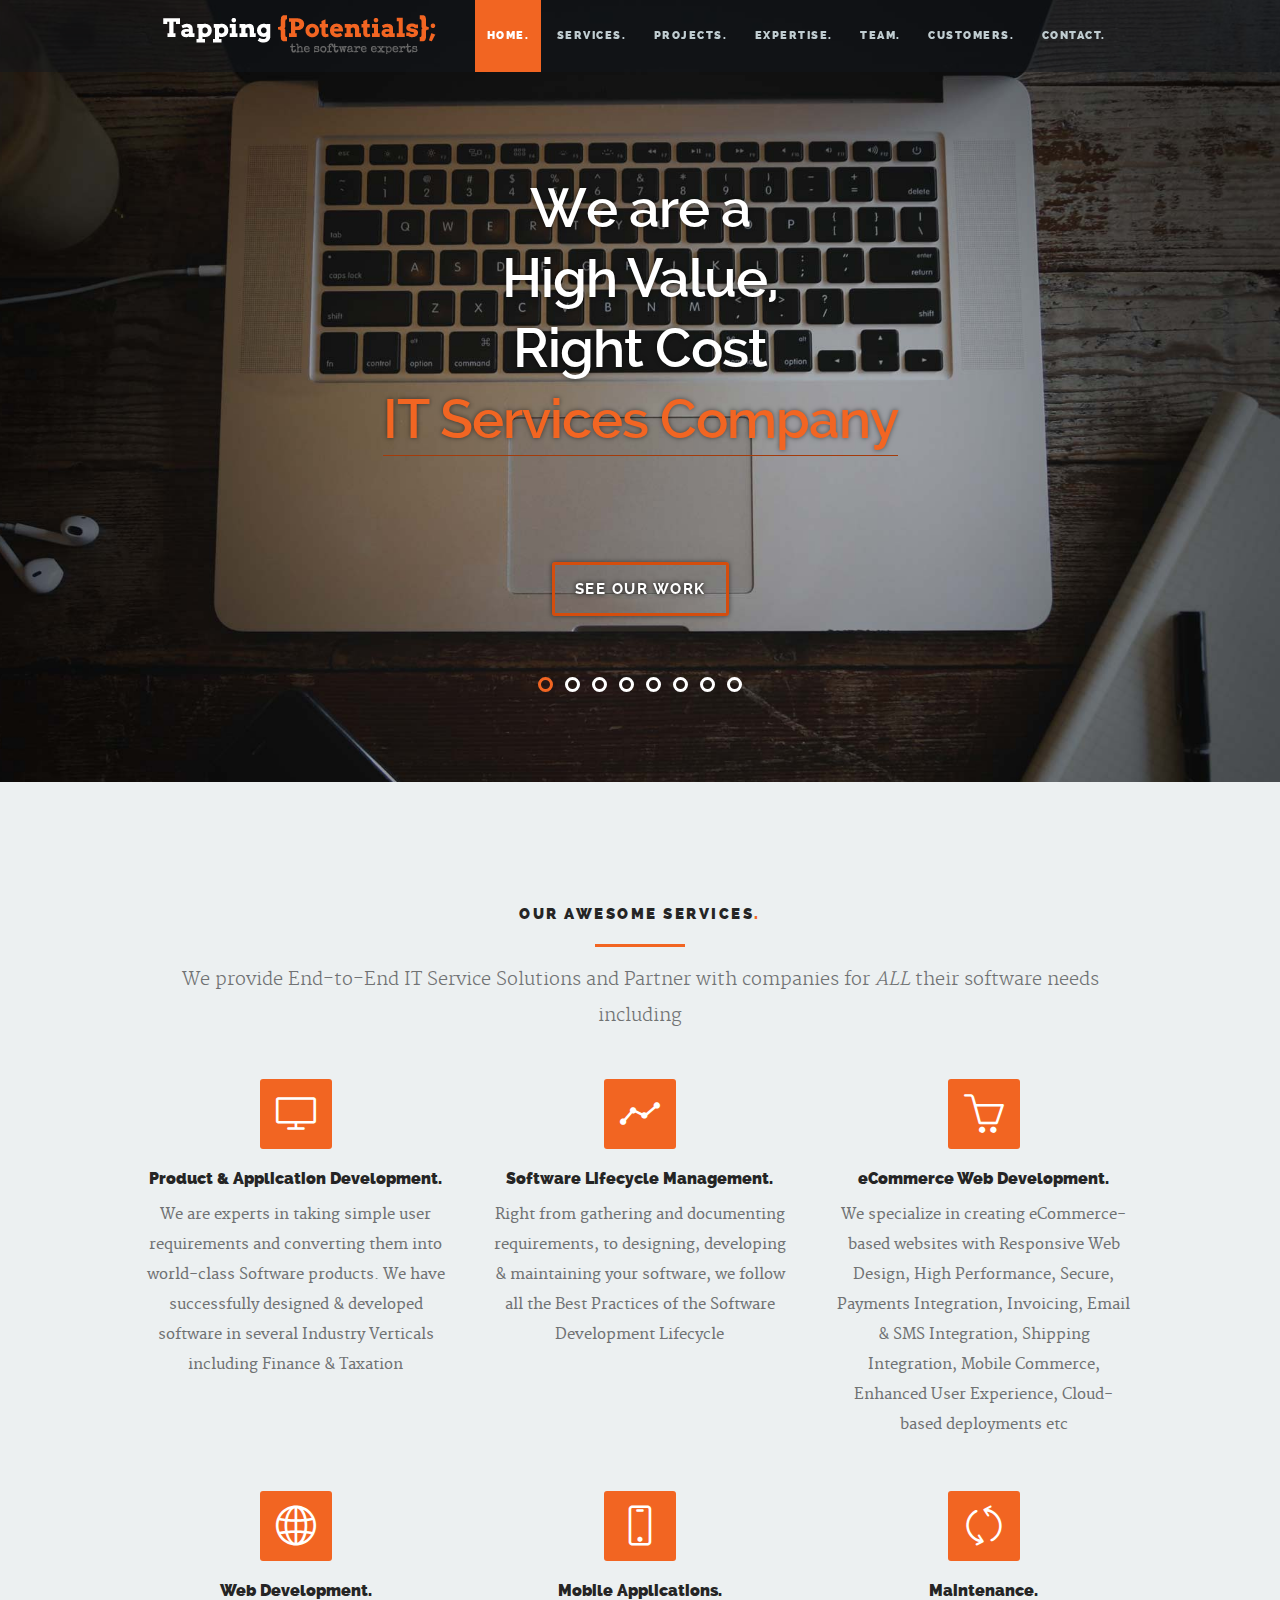
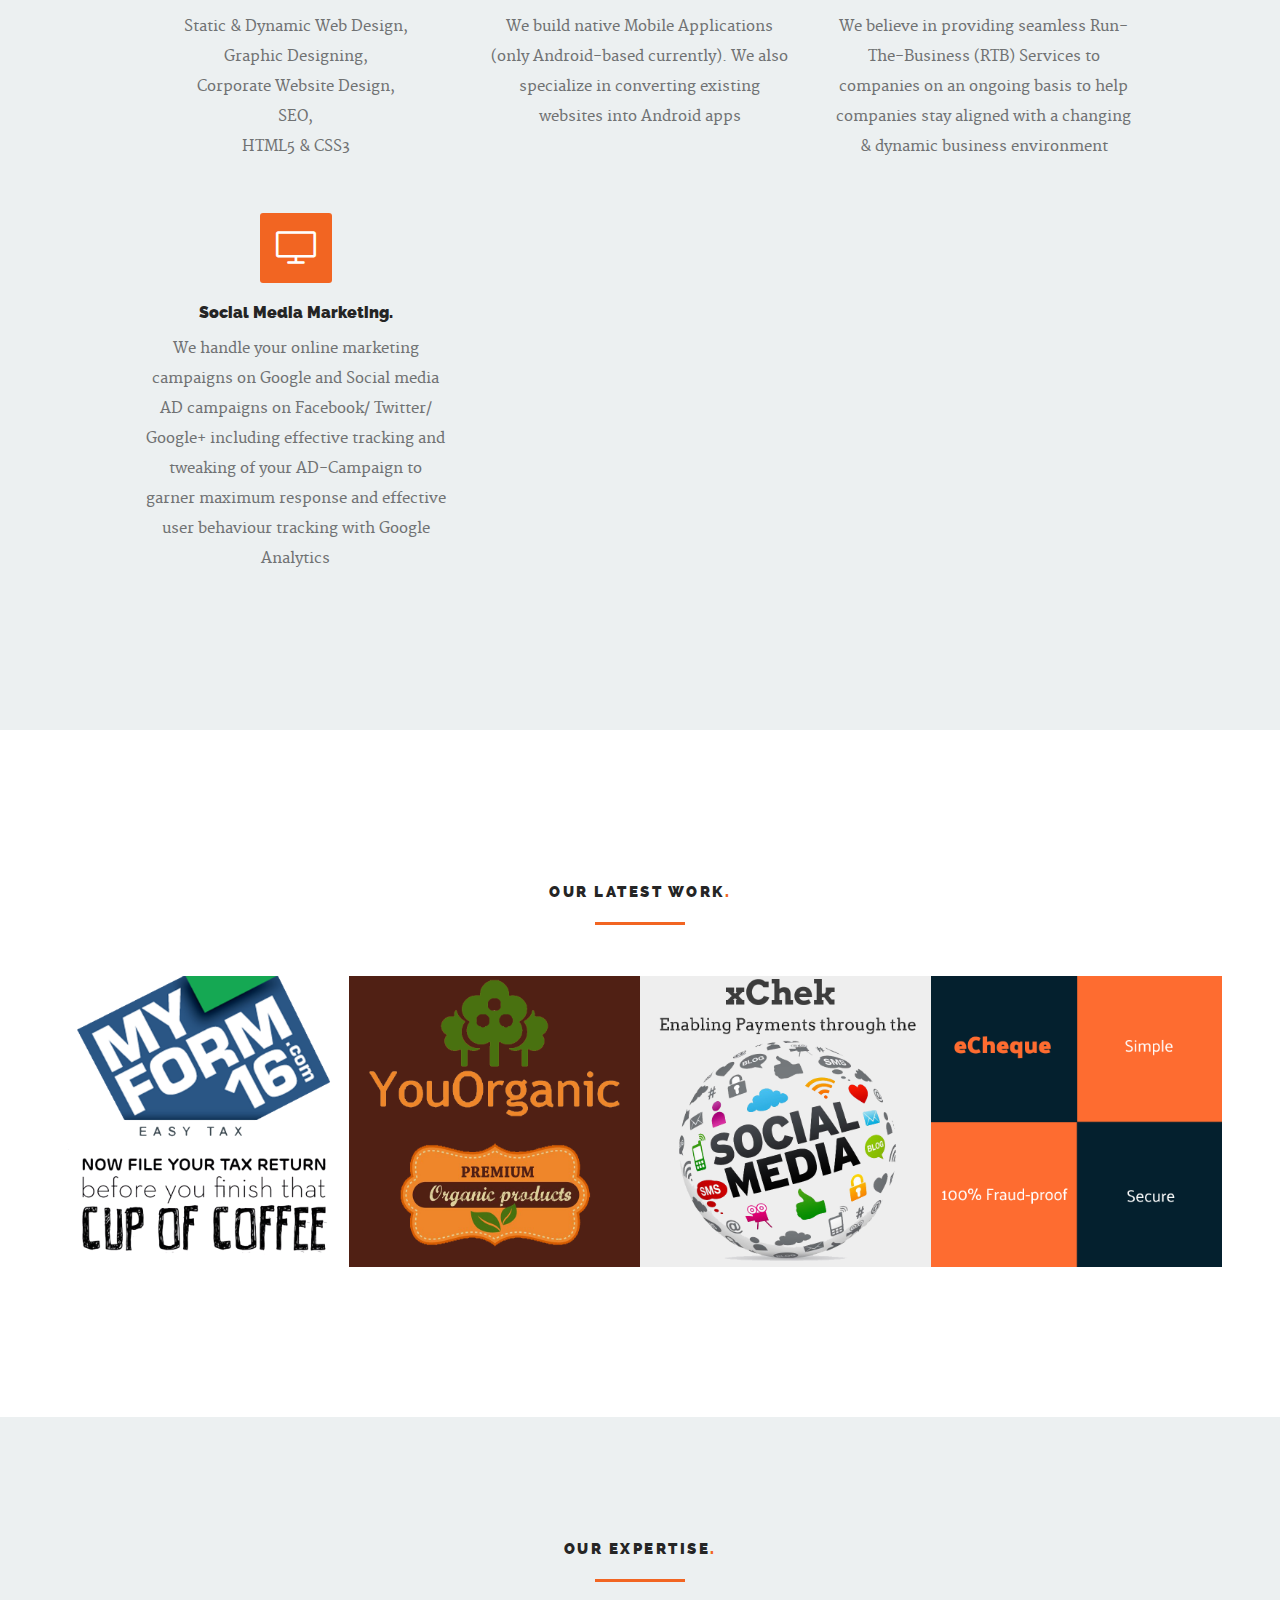
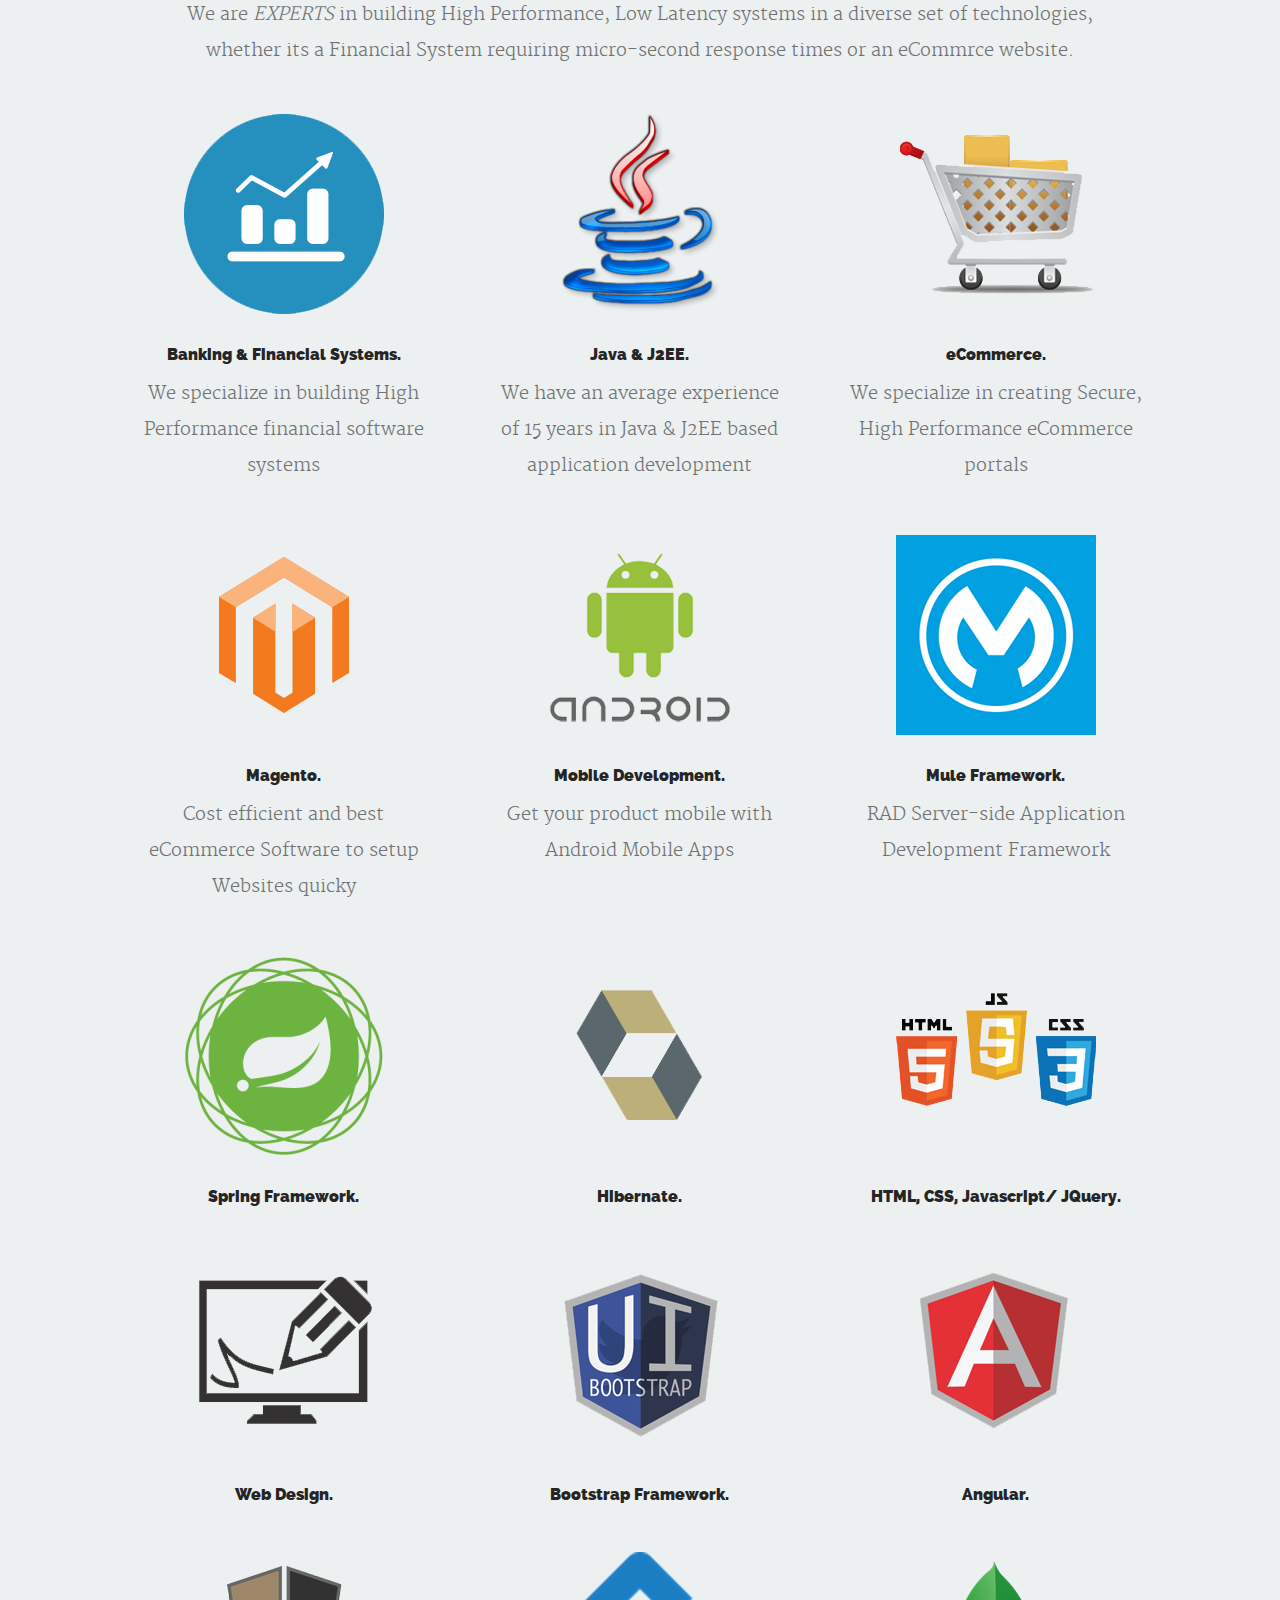
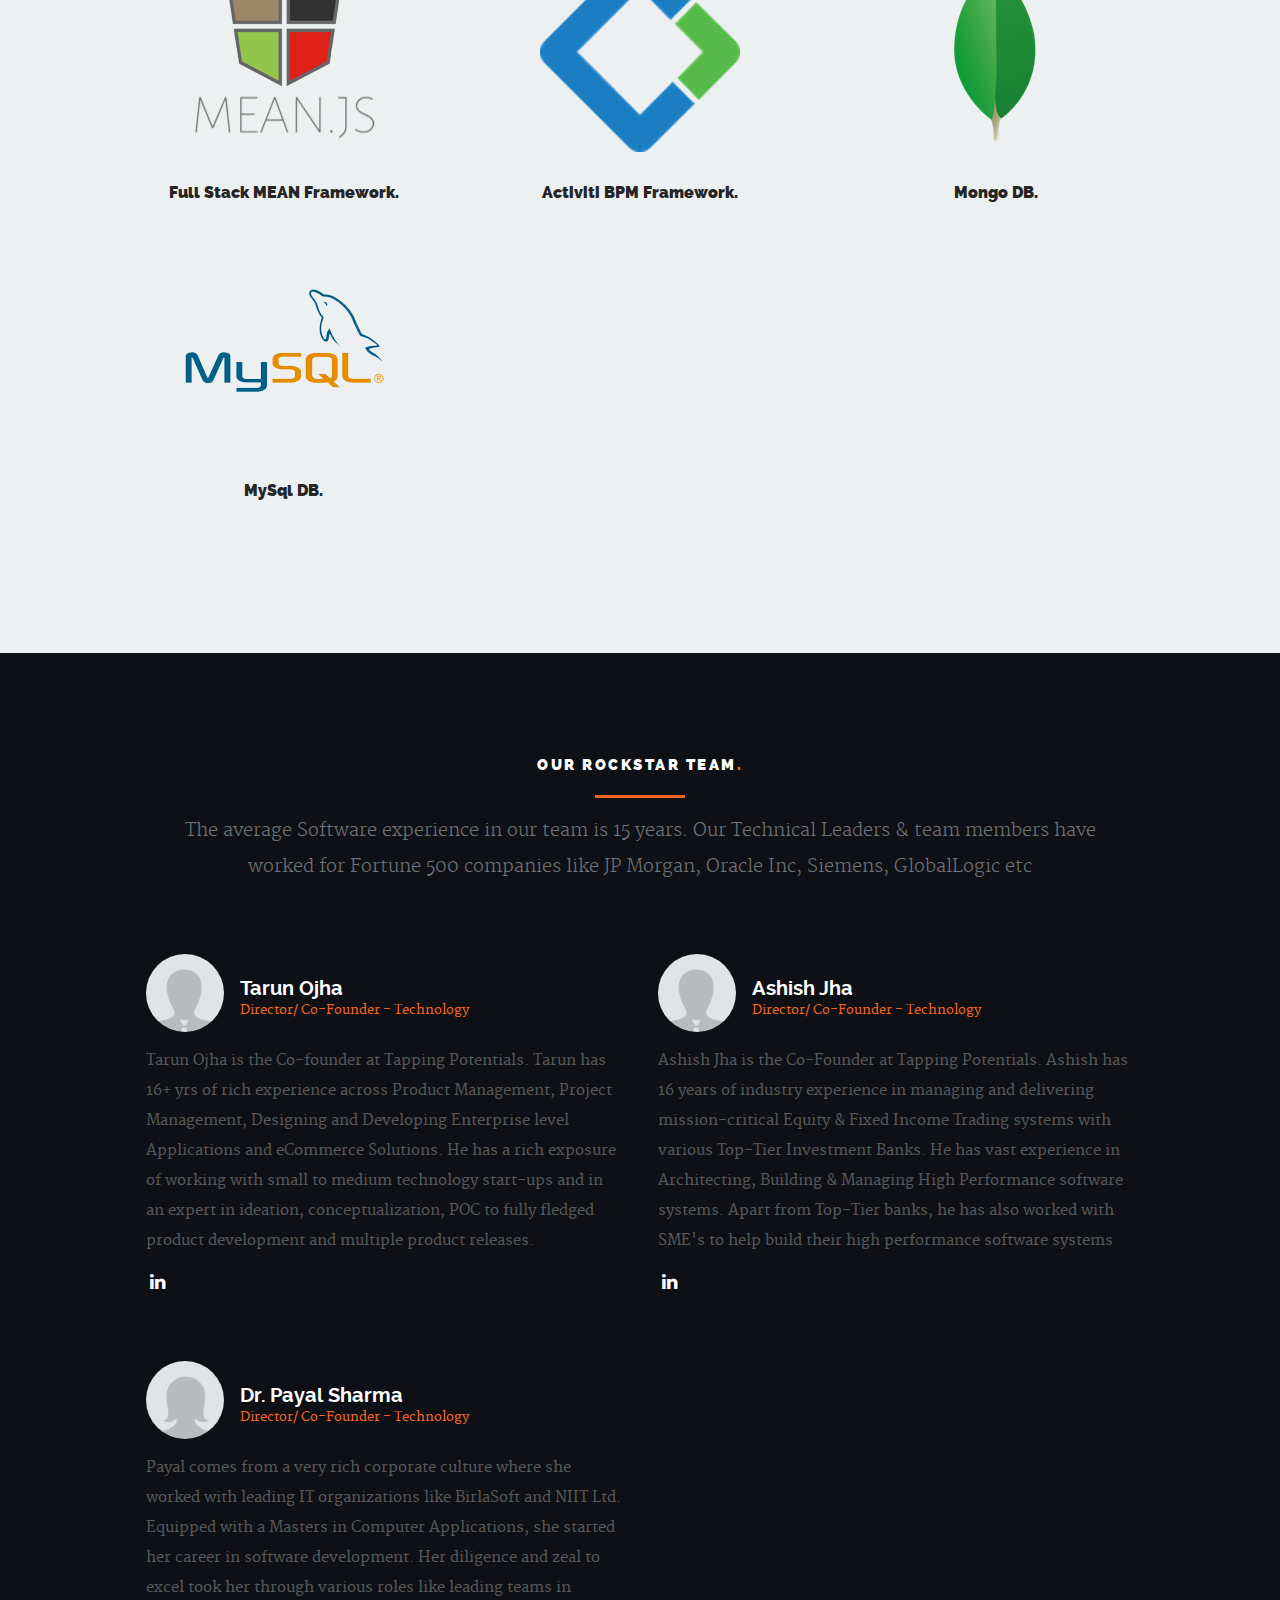
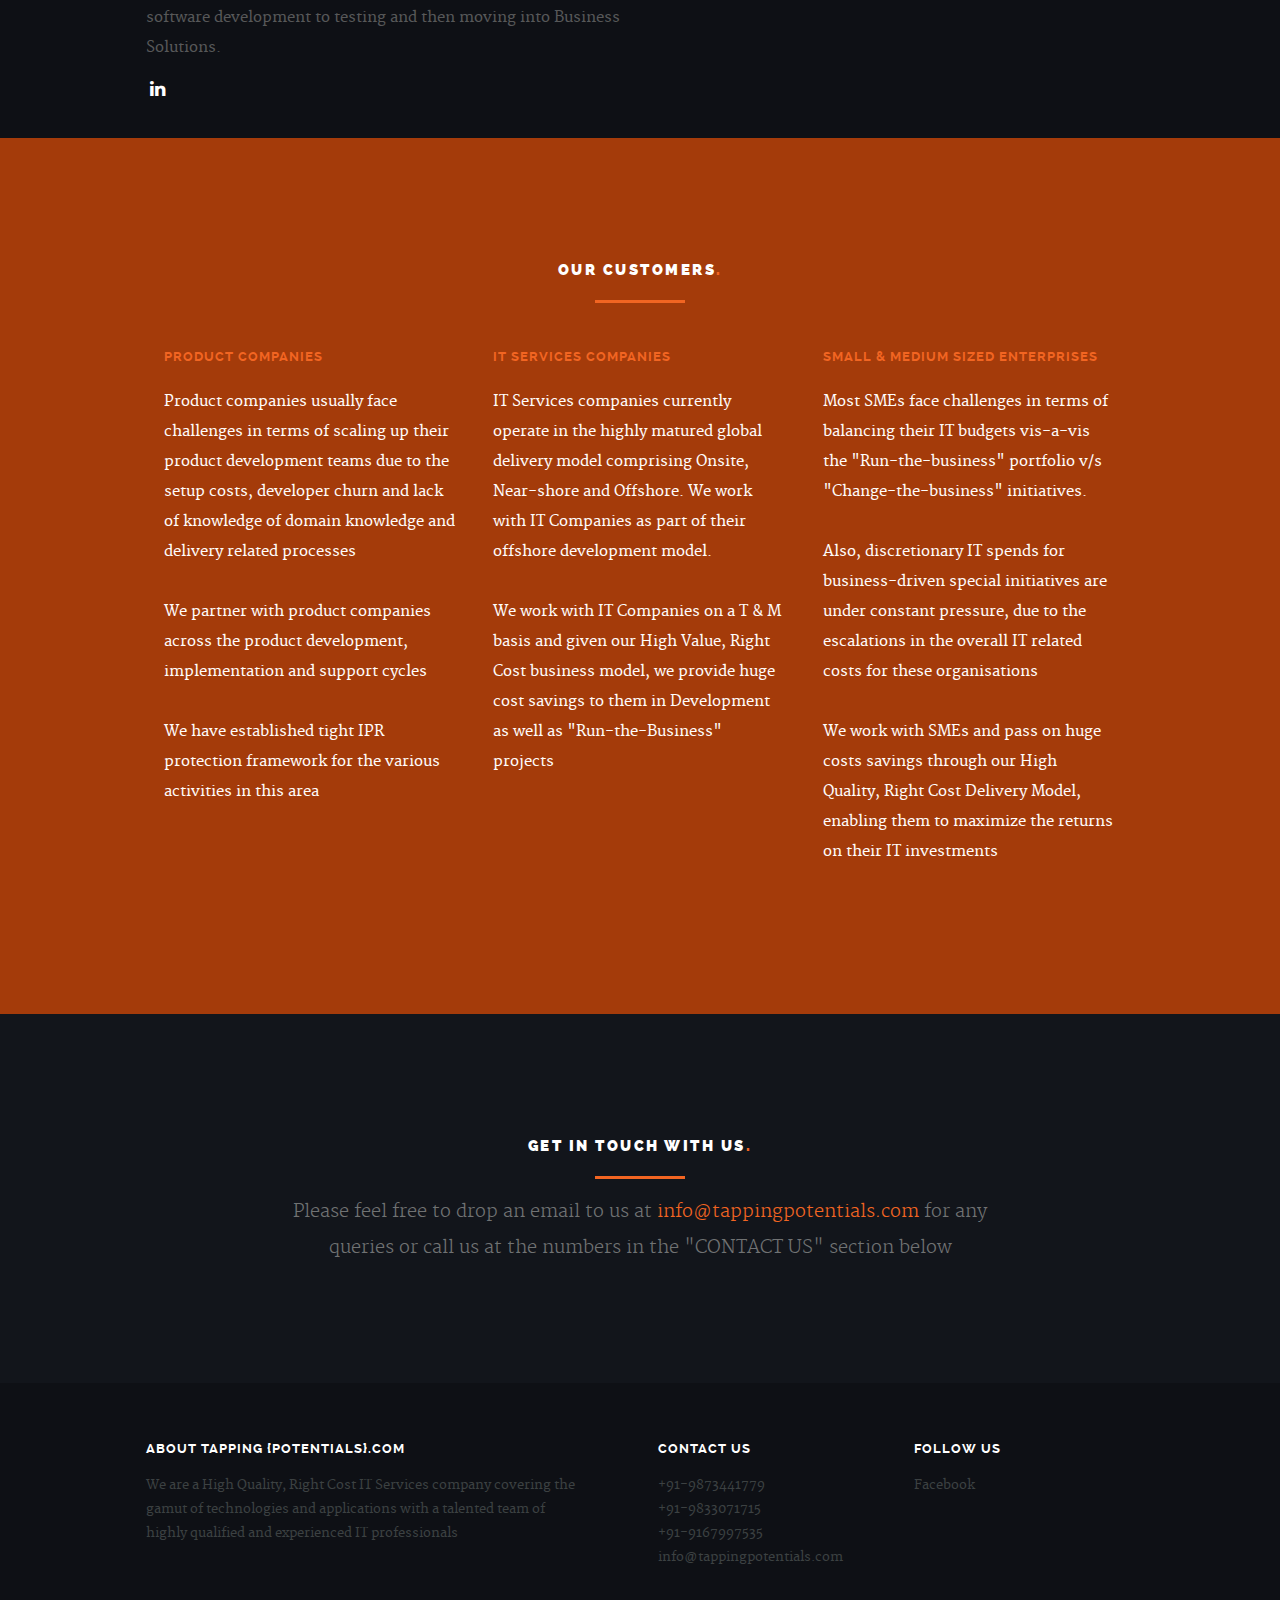
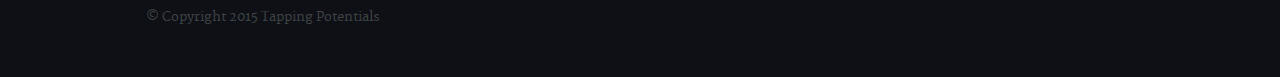
==== index.html @ d3e8abca "First checkin of website" ====
<!DOCTYPE html>
<!--[if lt IE 8 ]><html class="no-js ie ie7" lang="en"> <![endif]-->
<!--[if IE 8 ]><html class="no-js ie ie8" lang="en"> <![endif]-->
<!--[if IE 9 ]><html class="no-js ie ie9" lang="en"> <![endif]-->
<!--[if (gte IE 9)|!(IE)]><!--><html class="no-js" lang="en"> <!--<![endif]-->
<head>

   <!--- Basic Page Needs
   ================================================== -->
   <meta charset="utf-8">
	<title>Tapping {Potentials};</title>
	<meta name="description" content="">  
	<meta name="author" content="">

   <!-- Mobile Specific Metas
   ================================================== -->
	<meta name="viewport" content="width=device-width, initial-scale=1, maximum-scale=1">

	<!-- CSS
    ================================================== -->
   <link rel="stylesheet" href="css/base.css">
	<link rel="stylesheet" href="css/main.css">
   <link rel="stylesheet" href="css/media-queries.css">         

   <!-- Script
   =================================================== -->
	<script src="js/modernizr.js"></script>

   <!-- Favicons
	=================================================== -->
	<link rel="shortcut icon" href="favicon.png" >

</head>

<body class="homepage">

   <div id="preloader"> 
	   <div id="status">
         <img src="images/loader.gif" height="60" width="60" alt="">
         <div class="loader">Loading...</div>
      </div>
   </div>
   

   <!-- Header
   =================================================== -->
   <header id="main-header">

   	<div class="row header-inner">

	      <div class="logo">
	         <a class="smoothscroll" href="#hero">TAPPING POTENTIALS.COM</a>
	      </div>

	      <nav id="nav-wrap">         
	         
	         <a class="mobile-btn" href="#nav-wrap" title="Show navigation">
	         	<span class='menu-text'>Show Menu</span>
	         	<span class="menu-icon"></span>
	         </a>
         	<a class="mobile-btn" href="#" title="Hide navigation">
         		<span class='menu-text'>Hide Menu</span>
         		<span class="menu-icon"></span>
         	</a>         

	         <ul id="nav" class="nav">
	            <li class="current"><a class="smoothscroll" href="#hero">Home.</a></li>
	            <li><a class="smoothscroll" href="#services">Services.</a></li>
				<li><a class="smoothscroll" href="#portfolio">Projects.</a></li>
				<li><a class="smoothscroll" href="#software">Expertise.</a></li>
				<li><a class="smoothscroll" href="#team">Team.</a></li>
	            <li><a class="smoothscroll" href="#journal">Customers.</a></li>	            
	            <li><a class="smoothscroll" href="#contact">Contact.</a></li>
	         </ul> 

	      </nav> <!-- /nav-wrap -->	      

	   </div> <!-- /header-inner -->

   </header> 


   <!-- Hero
   =================================================== -->
   <section id="hero">	
   	  
		<div class="row hero-content">

			<div class="twelve columns flex-container">

			   <div id="hero-slider" class="flexslider">

				   <ul class="slides">

					   <!-- Slide -->
					   <li>						
							<div class="flex-caption">
								<h1 >We are a <br/>High Value, <br/>Right Cost <br/><span>IT Services Company</span><br/><br/></h1>
								<p><a class="button stroke smoothscroll" href="#portfolio">See Our Work</a></p>
							</div>					
					   </li>

					   <!-- Slide -->
					   <li>						
							<div class="flex-caption">
								<h1 >We partner with Businesses to provide <span>End To End Software Services</span><br/><br/></h1>
								<p><a class="button stroke smoothscroll" href="#portfolio">See Our Work</a></p>
							</div>					
					   </li>

					   <!-- Slide -->
					   <li>						
							<div class="flex-caption">
								<h1 >eCommerce, Mobile Apps or any other Customized Software solutions. <span>We do it all!</span><br/><br/></h1>	
								<p><a class="button stroke smoothscroll" href="#portfolio">See Our Work</a></p>									   
							</div>					
					   </li>

					   <!-- Slide -->
					   <li>						
							<div class="flex-caption">
								<h1 >We <span>Design, Develop, Manage and Maintain</span> your software in an increasingly digital world.</h1>
								<p><a class="button stroke smoothscroll" href="#portfolio">See Our Work</a></p>									   
							</div>					
					   </li>

					   <!-- Slide -->
					   <li>						
							<div class="flex-caption">
								<h1 >We also provide <span>Software Consultancy</span> to Businesses/ Companies looking to build Technical competency </h1>	
								<p><a class="button stroke smoothscroll" href="#portfolio">See Our Work</a></p>									   
							</div>
					   </li>

					   <!-- Slide -->
					   <li>
						   <div class="flex-caption">
								<h1>We are not just a software company, we're software experts<br/><br/><br/></h1>
								<p><a class="button stroke smoothscroll" href="#about">More About Us</a></p>																   
							</div>						
					   </li>

					   <!-- Slide -->
					   <li>
						   <div class="flex-caption">
								<h1 >Have a look at the <a class="smoothscroll" href="#journal" title="">companies</a> we have partnered with in the past<br/><br/><br/></h1>
								<p><a class="button stroke smoothscroll" href="#contact">Get In Touch</a></p>										   
							</div>
					   </li>					              

					   <!-- Slide -->
					   <li>
						   <div class="flex-caption">
								<h1 >Take a look at some of <a class="smoothscroll" href="#portfolio" title="">our work</a> or <a class="smoothscroll" href="#contact" title="">contact us</a> to discuss how we can help you.<br/><br/></h1>
								<p><a class="button stroke smoothscroll" href="#contact">Get In Touch</a></p>										   
							</div>
					   </li>					              

				   </ul>

			   </div> <!-- .flexslider -->				   

	      </div> <!-- .flex-container -->      

		</div> <!-- .hero-content -->	   

   </section> <!-- #hero -->


   <!-- Services Section
   ================================================== -->
   <section id="services">

   	<div class="row section-head">

   		<div class="twelve columns">

	         <h1>Our Awesome Services<span>.</span></h1>

	         <hr />

	         <p>We provide End-to-End IT Service Solutions and Partner with companies for <i>ALL</i> their software needs including
	         </p>

         </div>

      </div>

      <div class="row">

      	<div class="twelve columns">

	      	<div class="service-list bgrid-third s-bgrid-half mob-bgrid-whole">

	      		<div class="bgrid">

	               <div class="icon-part">
	               	<span class="icon-screen-desktop"></span>
	               </div>

	               <h3>Product &amp; Application Development.</h3>

	               <div class="service-content">	                  
		               <p>We are experts in taking simple user requirements and converting them into world-class Software products. We have successfully designed &amp; developed software in several Industry Verticals including Finance & Taxation
	         			</p> 
	               </div>      

	            </div> <!-- /bgrid -->

				   <div class="bgrid">

	              	<div class="icon-part">
	               	<i class="icon-graph"></i>
	               </div>

	               <h3>Software Lifecycle Management.</h3>                  

	               <div class="service-content">	                  
		               <p>Right from gathering and documenting requirements, to designing, developing &amp; maintaining your software, we follow all the Best Practices of the Software Development Lifecycle
	         			</p> 
	               </div>                                 

	            </div> <!-- /bgrid -->

				<div class="bgrid">

	              	<div class="icon-part">	               	
	               	<i class="icon-basket"></i>
	               </div>

	               <h3>eCommerce Web Development.</h3>

	               <div class="service-content">		                  
		               <p>We specialize in creating eCommerce-based websites with Responsive Web Design, High Performance, Secure, Payments Integration, Invoicing, Email & SMS Integration, Shipping Integration, Mobile Commerce, Enhanced User Experience, Cloud-based deployments etc
	         			</p> 
	               </div>                               

	            </div> <!-- /bgrid -->

			   <div class="bgrid">

	               <div class="icon-part">
	               	<i class="icon-globe"></i>
	               </div>

	               <h3>Web Development.</h3>

	               <div class="service-content">
		               <p>Static & Dynamic Web Design,<br/>Graphic Designing,<br/>Corporate Website Design,<br/>SEO,<br/>HTML5 & CSS3
	         			</p> 
	               </div>                              

	            </div> <!-- /bgrid -->

				<div class="bgrid">

	              	<div class="icon-part">
	               	<i class="icon-screen-smartphone"></i>	               	
	               </div>
	                  
	               <h3>Mobile Applications.</h3> 

	               <div class="service-content">	                  
		               <p>We build native Mobile Applications (only Android-based currently). We also specialize in converting existing websites into Android apps
	         			</p> 
	               </div>                                 

	            </div> <!-- /bgrid -->

				   <div class="bgrid">

	              	<div class="icon-part">
	               	<i class="icon-refresh"></i>
	               </div>

	               <h3>Maintenance.</h3>                  

	               <div class="service-content">	                  
		               <p>We believe in providing seamless Run-The-Business (RTB) Services to companies on an ongoing basis to help companies stay aligned with a changing & dynamic business environment
	         			</p> 
	               </div>                                 

	            </div> <!-- /bgrid -->

				   <div class="bgrid">

	              	<div class="icon-part">
	               	<i class="icon-screen-desktop"></i>
	               </div>
	                  
	               <h3>Social Media Marketing.</h3>

	               <div class="service-content">	                  
		               <p>We handle your online marketing campaigns on Google and Social media AD campaigns on Facebook/ Twitter/ Google+ including effective tracking and tweaking of your AD-Campaign to garner maximum response and effective user behaviour tracking with Google Analytics
	         			</p> 
	               </div>                                 

	             </div> <!-- /bgrid -->

	      	</div> <!-- /service-list -->

	      </div> <!-- /twelve -->

      </div> <!-- /row -->      

   </section> <!-- /services -->   


   <!-- Portfolio
   ================================================== -->
   <section id="portfolio">

      <div class="row section-head">

      	<div class="twelve columns">

	         <h1>Our Latest Work<span>.</span></h1>

	         <hr />

	      </div>

      </div>

      <div class="row items">

      	<div class="twelve columns">

            <div id="portfolio-wrapper" class="bgrid-fourth s-bgrid-third mob-bgrid-half group">

          	   <div class="bgrid item">
                  <div class="item-wrap">

                     <a href="portfolio-myform16.html" target="_blank">
                        <img src="images/portfolio/myform16.png" alt="MyForm16">
                        <div class="overlay"></div>                       
                        <div class="portfolio-item-meta">
          					      <h5>MyForm16.com</h5>
                              <p>Income Tax eFiling simplified</p>
          					</div>                         
                     </a>

                  </div>
          		</div> <!-- /item -->

               <div class="bgrid item">
                  <div class="item-wrap">

                     <a href="portfolio-youorganic.html" target="_blank">
                        <img src="images/portfolio/youorganic.png" alt="youorganic.in">
                        <div class="overlay">
                        	<div class="portfolio-item-meta">
          					      <h5>YouOrganic.in</h5>
                              <p>Organic Products</p>
          					   </div>
                        </div>                        
                     </a>

                  </div>
          		</div> <!-- /item -->

               <div class="bgrid stack item">
                  <div class="item-wrap">

                     <a href="portfolio-xchek.html" target="_blank">
                        <img src="images/portfolio/xchek.png" alt="ePayments through Social Media">                        
                        <div class="overlay">
                        	<div class="portfolio-item-meta">
          					      <h5>xChek</h5>
                              <p>ePayments through Social Media</p>
          					   </div>
                        </div>                        
                     </a>

                  </div>
          		</div> <!-- /item -->

               <div class="bgrid item">
                  <div class="item-wrap">

                     <a href="portfolio-echeque.html" target="_blank">
                        <img src="images/portfolio/echeque.png" alt="Electronic Cheque">
                        <div class="overlay">
                        	<div class="portfolio-item-meta">
          					      <h5>Electronic Cheque</h5>
                              <p>Electronic Cheque Payment solution</p>
          					   </div>
                        </div>                       
                     </a>

            </div> <!-- /portfolio-wrapper -->

         </div> <!-- /twelve -->

      </div>  <!-- /row -->
      
   </section> <!-- /Portfolio -->

   <!-- Software Section
   ================================================== -->
   <section id="software">

   	<div class="row section-head">

      <div class="row about-content"> 

   		<div class="twelve columns">

	         <h1>Our Expertise<span>.</span></h1>

	         <hr />

	         <p>We are <i>EXPERTS</i> in building High Performance, Low Latency systems in a diverse set of technologies, whether its a Financial System requiring micro-second response times or an eCommrce website.
	         </p>

         </div>

      </div>
<!--
      	<div class="mob-whole six columns left">

	      	<h3>Our Mission.</h3>

	      	<p>We believe in the quote by Larry Page, Google CEO - "Always deliver more than expected"
	         </p>

      	</div>

      	<div class="mob-whole six columns right">

      		<h3>Our Process.</h3>	

	      	<p>We follow all the Best Practices of the Software Development process
	         </p>

      	</div> 
-->

		<div class="row">

      	<div class="twelve columns">

	      	<div class="service-list bgrid-third s-bgrid-half mob-bgrid-whole">

	      		<div class="bgrid">

	               <div>
	               	<img src="images/portfolio/lang-finance.png" alt="Finance"></img>
	               </div>

	               <h3>Banking & Financial Systems.</h3>

	               <div class="service-content">	                  
		               <p>We specialize in building High Performance financial software systems</p> 
	               </div>                                 
	            </div> <!-- /bgrid -->

	      		<div class="bgrid">

	               <div>
	               	<img src="images/portfolio/lang-java.png" alt="Java"></img>
	               </div>

	               <h3>Java & J2EE.</h3>

	               <div class="service-content">	                  
		               <p>We have an average experience of 15 years in Java & J2EE based application development</p> 
	               </div>                                 
	            </div> <!-- /bgrid -->

	      		<div class="bgrid">

	               <div>
	               	<img src="images/portfolio/lang-ecomm.png" alt="eCommerce"></img>
	               </div>

	               <h3>eCommerce.</h3>

	               <div class="service-content">	                  
		               <p>We specialize in creating Secure, High Performance eCommerce portals</p> 
	               </div>                                 
	            </div> <!-- /bgrid -->

	      		<div class="bgrid">

	               <div>
	               	<img src="images/portfolio/lang-magento.png" alt="Magento"></img>
	               </div>

	               <h3>Magento.</h3>

	               <div class="service-content">	                  
		               <p>Cost efficient and best eCommerce Software to setup Websites quicky</p> 
	               </div>                                 
	            </div> <!-- /bgrid -->

	      		<div class="bgrid">

	               <div>
	               	<img src="images/portfolio/lang-android.png" alt="Android"></img>
	               </div>

	               <h3>Mobile Development.</h3>

	               <div class="service-content">	                  
		               <p>Get your product mobile with Android Mobile Apps</p> 
	               </div>                                 
	            </div> <!-- /bgrid -->

	      		<div class="bgrid">

	               <div>
	               	<img src="images/portfolio/lang-mule.png" alt="Mule"></img>
	               </div>

	               <h3>Mule Framework.</h3>

	               <div class="service-content">	                  
		               <p>RAD Server-side Application Development Framework</p> 
	               </div>                                 
	            </div> <!-- /bgrid -->

	      		<div class="bgrid">

	               <div>
	               	<img src="images/portfolio/lang-spring.png" alt="Spring"></img>
	               </div>

	               <h3>Spring Framework.</h3>

	            </div> <!-- /bgrid -->

	      		<div class="bgrid">

	               <div>
	               	<img src="images/portfolio/lang-hibernate.png" alt="Java"></img>
	               </div>

	               <h3>Hibernate.</h3>

	            </div> <!-- /bgrid -->

	      		<div class="bgrid">

	               <div>
	               	<img src="images/portfolio/lang-html.png" alt="HTML"></img>
	               </div>

	               <h3>HTML, CSS, Javascript/ JQuery.</h3>

	            </div> <!-- /bgrid -->

	      		<div class="bgrid">

	               <div>
	               	<img src="images/portfolio/lang-webdesign.png" alt="Web Design"></img>
	               </div>

	               <h3>Web Design.</h3>

	            </div> <!-- /bgrid -->

	      		<div class="bgrid">

	               <div>
	               	<img src="images/portfolio/lang-bootstrap.png" alt="Bootstrap"></img>
	               </div>

	               <h3>Bootstrap Framework.</h3>

	            </div> <!-- /bgrid -->

	      		<div class="bgrid">

	               <div>
	               	<img src="images/portfolio/lang-angular.png" alt="Angular"></img>
	               </div>

	               <h3>Angular.</h3>

	            </div> <!-- /bgrid -->

	      		<div class="bgrid">

	               <div>
	               	<img src="images/portfolio/lang-mean.png" alt="MEAN Framework"></img>
	               </div>

	               <h3>Full Stack MEAN Framework.</h3>

	            </div> <!-- /bgrid -->

	      		<div class="bgrid">

	               <div>
	               	<img src="images/portfolio/lang-activiti-bpm.png" alt="BPM"></img>
	               </div>

	               <h3>Activiti BPM Framework.</h3>

	            </div> <!-- /bgrid -->

	      		<div class="bgrid">

	               <div>
	               	<img src="images/portfolio/lang-mongodb.png" alt="Mongo DB"></img>
	               </div>

	               <h3>Mongo DB.</h3>

	            </div> <!-- /bgrid -->

	      		<div class="bgrid">

	               <div>
	               	<img src="images/portfolio/lang-mysql.png" alt="MySql"></img>
	               </div>

	               <h3>MySql DB.</h3>

	            </div> <!-- /bgrid -->

	      	</div> <!-- /service-list -->

	      </div> <!-- /twelve -->

      </div> <!-- /row -->      

   </section> <!-- /services -->   


      <!-- team
   	=================================================== -->
   	<div id="team">

	      <div class="row team section-head">

	   		<div class="twelve columns" style="padding-top: 100px">

		         <h1 style="color: white">Our Rockstar Team<span>.</span></h1>

		         <hr />

		         <p>The average Software experience in our team is 15 years. Our Technical Leaders & team members have worked for Fortune 500 companies like JP Morgan, Oracle Inc, Siemens, GlobalLogic etc
		         </p>	         

		      </div>

	      </div>

      	<div class="row about-content">

      		<div class="twelve columns">

		         <div id="team-wrapper" class="bgrid-half mob-bgrid-whole group">

		            <div class="bgrid member">

		               <div class="member-header">

		                 	<div class="member-pic">
									<img src="images/team/user.png" alt=""/>                        	                       	
		                 	</div>

		                  <div class="member-name">
		                     <h3 style="color: white">Tarun Ojha</h3>
		                     <span>Director/ Co-Founder - Technology</span>
		                  </div>

		               </div>							

		               <p>Tarun Ojha is the Co-founder at Tapping Potentials. Tarun has 16+ yrs of rich experience across Product Management, Project Management, Designing and Developing Enterprise level Applications and eCommerce Solutions. He has a rich exposure of working with small to medium technology start-ups and in an expert in ideation, conceptualization, POC to fully fledged product development and multiple product releases.
					   </p>

		               <ul class="member-social">
		                  <li><a href="https://www.linkedin.com/in/tarunojha" target="_blank" style="color: white"><i class="fa fa-linkedin"></i></a></li>
		               </ul>

		          	</div> <!-- /member -->

		            <div class="bgrid member">

		              	<div class="member-header">
										
								<div class="member-pic">
		                 		<img src="images/team/user.png" alt=""/>                        	
		                	</div>
		                
		                	<div class="member-name">
		                   	<h3 style="color: white">Ashish Jha</h3>
		                   	<span>Director/ Co-Founder - Technology</span>
		                	</div>

		               </div>

		               <p>Ashish Jha is the Co-Founder at Tapping Potentials. Ashish has 16 years of industry experience in managing and delivering mission-critical Equity & Fixed Income Trading systems with various Top-Tier Investment Banks. He has vast experience in Architecting, Building & Managing High Performance software systems. Apart from Top-Tier banks, he has also worked with SME's to help build their high performance software systems</p>

		               <ul class="member-social">
		                  <li><a href="https://in.linkedin.com/pub/ashish-jha/8/833/b7a" target="_blank" style="color: white"><i class="fa fa-linkedin"></i></a></li>
		               </ul>

		       		</div> <!-- /member -->

		            <div class="bgrid member first">

							<div class="member-header">
							
								<div class="member-pic">
		                		<img src="images/team/user1.png" alt=""/>                        	
		               	</div>

		               	<div class="member-name">
		                  	<h3 style="color: white">Dr. Payal Sharma</h3>
		                  	<span>Director/ Co-Founder - Technology</span>
		               	</div>

							</div>

		               <p>Payal comes from a very rich corporate culture where she worked with leading IT organizations like BirlaSoft and NIIT Ltd. Equipped with a Masters in Computer Applications, she started her career in software development. Her diligence and zeal to excel took her through various roles like leading teams in software development to testing and then moving into Business Solutions.</p>

		               <ul class="member-social">
		                  <li><a href="https://www.linkedin.com/in/tappingpotentials" target="_blank" style="color: white"><i class="fa fa-linkedin"></i></a></li>
		               </ul>

		      		</div> <!-- /member -->

		         </div> <!-- /twelve -->

	         </div> <!-- /team-wrapper -->

         </div> <!-- /row -->

      </div> <!-- /team -->           

   </section> <!-- /about -->


   <!-- journal
   =================================================== -->
   <section id="journal">

	   <div class="row section-head">

	   	<div class="twelve columns">

			   <h1>Our Customers<span>.</span></h1>

			   <hr />

		    </div>

	   </div>

      <div class="row">

      	<div class="twelve columns">

	         <div id="blog-wrapper" class="bgrid-third s-bgrid-half mob-bgrid-whole group">

	            <article class="bgrid">
						
						<h5>Product Companies</h5>
	                           
	               <p>Product companies usually face challenges in terms of scaling up their product development teams due to the setup costs, developer churn and lack of knowledge of domain knowledge and delivery related processes
				   <br/><br/>We partner with product companies across the product development, implementation and support cycles
				   <br/><br/>We have established tight IPR protection framework for the various activities in this area
	               </p>
	                        
	            </article>

	            <article class="bgrid">
						
						<h5>IT Services Companies</h5>
	                           
	               <p>IT Services companies currently operate in the highly matured global delivery model comprising Onsite, Near-shore and Offshore. We work with IT Companies as part of their offshore development model.
				   <br/><br/>We work with IT Companies on a T & M basis and given our High Value, Right Cost business model, we provide huge cost savings to them in Development as well as "Run-the-Business" projects
	               </p>
	                        
	            </article>

	            <article class="bgrid">
						
						<h5>Small & Medium sized Enterprises</h5>	
	                           
	               <p>
	               Most SMEs face challenges in terms of balancing their IT budgets vis-a-vis the "Run-the-business" portfolio v/s "Change-the-business" initiatives.
				   <br/><br/>Also, discretionary IT spends for business-driven special initiatives are under constant pressure, due to the escalations in the overall IT related costs for these organisations
				   <br/><br/>We work with SMEs and pass on huge costs savings through our High Quality, Right Cost Delivery Model, enabling them to maximize the returns on their IT investments
	            	</p>
	                        
	            </article>

	         </div> <!-- /blog-wrapper -->

	      </div> <!-- /twelve -->

      </div> <!-- /row -->

   </section> <!-- /blog -->

   
   <!-- Contact Section
   ================================================== -->
   <section id="contact">

   	<div class="row section-head">

   		<div class="twelve columns">

	         <h1>Get In Touch With Us<span>.</span></h1>

	         <hr />

	         <p>Please feel free to drop an email to us at <a href="mailto: info@tappingpotentials.com">info@tappingpotentials.com</a> for any queries or call us at the numbers in the "CONTACT US" section below
	         </p>

	      </div>

      </div>

   </section>  <!-- /contact-->


   <!-- Footer
   ================================================== -->
   <footer>

      <div class="row">       

         <div class="six columns tab-whole footer-about">
				
				<h3>About Tapping {Potentials}.com</h3>
               
            <p>We are a High Quality, Right Cost IT Services company covering the gamut of technologies and applications with a talented team of highly qualified and experienced IT professionals
            </p>

         </div> <!-- /footer-about -->

         <div class="six columns tab-whole right-cols">

            <div class="row">

               <div class="columns">
                  <h3 class="address">Contact Us</h3>
                  <ul>
                    <li><a href="tel:9833071715">+91-9873441779</a></li>
                    <li><a href="tel:9833071715">+91-9833071715</a></li>
                    <li><a href="tel:1234567890">+91-9167997535</a></li>
                    <li><a href="mailto:info@tappingpotentials.com">info@tappingpotentials.com</a></li>
                  </ul>                  
               </div> <!-- /columns -->             

               <div class="columns last">
                  <h3 class="contact">Follow Us</h3>

                  <ul>
                     <li><a href="#">Facebook</a></li>
                  </ul>
                  
               </div> <!-- /columns --> 

            </div> <!-- /Row(nested) -->

         </div>

         <p class="copyright">&copy; Copyright 2015 Tapping Potentials</a></p>        

         <div id="go-top">
            <a class="smoothscroll" title="Back to Top" href="#hero"><span>Top</span><i class="fa fa-long-arrow-up"></i></a>
         </div>

      </div> <!-- /row -->

   </footer> <!-- /footer -->


   <!-- Java Script
   ================================================== -->
   <script src="http://ajax.googleapis.com/ajax/libs/jquery/1.10.2/jquery.min.js"></script>
   <script>window.jQuery || document.write('<script src="js/jquery-1.10.2.min.js"><\/script>')</script>
   <script type="text/javascript" src="js/jquery-migrate-1.2.1.min.js"></script>   
   <script src="js/jquery.flexslider.js"></script>
   <script src="js/jquery.fittext.js"></script>
   <script src="js/backstretch.js"></script> 
   <script src="js/waypoints.js"></script>  
   <script src="js/main.js"></script>

</body>

</html>
---- css/base.css ----
/* =================================================================== */
/* 
/*  Puremedia v1.0 Base Stylesheet
/*  url:styleshout.com
/*  10-09-2014
/*
/*  ------------------------------------------------------------------ 
  
    TOC: 
    a. Reset
    b. Basic Setup Styles
    c. Typography  
    d. Media
    e. Grid
    f. MISC
  
/* =================================================================== */

/* 
/* a. Reset - normalize.css v3.0.1 | MIT License | git.io/normalize
/* =================================================================== */
html {
	font-family: sans-serif;
	-ms-text-size-adjust: 100%;
	-webkit-text-size-adjust: 100%;
}
body {
	margin: 0;
}
article, aside, details, figcaption, figure, footer, header, hgroup, main, nav, section, summary {
	display: block;
}
audio, canvas, progress, video {
	display: inline-block;
	vertical-align: baseline;
}
audio:not([controls]) {
	display: none;
	height: 0;
}
[hidden], template {
	display: none;
}
a {
	background: transparent;
}
a:active, a:hover {
	outline: 0;
}
abbr[title] {
	border-bottom: 1px dotted;
}
b, strong {
	font-weight: bold;
}
dfn {
	font-style: italic;
}
h1 {
	font-size: 2em;
	margin: 0.67em 0;
}
mark {
	background: #ff0;
	color: #000;
}
small {
	font-size: 80%;
}
sub, sup {
	font-size: 75%;
	line-height: 0;
	position: relative;
	vertical-align: baseline;
}
sup {
	top: -0.5em;
}
sub {
	bottom: -0.25em;
}
img {
	border: 0;
}
svg:not(:root) {
	overflow: hidden;
}
figure {
	margin: 1em 40px;
}
hr {
	-moz-box-sizing: content-box;
	box-sizing: content-box;
	height: 0;
}
pre {
	overflow: auto;
}
code, kbd, pre, samp {
	font-family: monospace, monospace;
	font-size: 1em;
}
button, input, optgroup, select, textarea {
	color: inherit;
	font: inherit;
	margin: 0;
}
button {
	overflow: visible;
}
button, select {
	text-transform: none;
}
button, html input[type="button"], input[type="reset"], input[type="submit"] {
	-webkit-appearance: button;
	cursor: pointer;
}
button[disabled], html input[disabled] {
	cursor: default;
}
button::-moz-focus-inner, input::-moz-focus-inner {
	border: 0;
	padding: 0;
}
input {
	line-height: normal;
}
input[type="checkbox"], input[type="radio"] {
	box-sizing: border-box;
	padding: 0;
}
input[type="number"]::-webkit-inner-spin-button, input[type="number"]::-webkit-outer-spin-button {
	height: auto;
}
input[type="search"] {
	-webkit-appearance: textfield;
	-moz-box-sizing: content-box;
	-webkit-box-sizing: content-box;
	box-sizing: content-box;
}
input[type="search"]::-webkit-search-cancel-button, input[type="search"]::-webkit-search-decoration {
	-webkit-appearance: none;
}
fieldset {
	border: 1px solid #c0c0c0;
	margin: 0 2px;
	padding: 0.35em 0.625em 0.75em;
}
legend {
	border: 0;
	padding: 0;
}
textarea {
	overflow: auto;
}
optgroup {
	font-weight: bold;
}
table {
	border-collapse: collapse;
	border-spacing: 0;
}
td, th {
	padding: 0;
}

/* 
/* b. Basic Setup Styles - Top Elements
/* =================================================================== */
*, *:before, *:after {
	-webkit-box-sizing: border-box;
	-moz-box-sizing: border-box;
	box-sizing: border-box;
}
html {
	-webkit-font-smoothing: antialiased;
	-moz-osx-font-smoothing: grayscale;
	font-size: 62.5%;
}
body {
	font-weight: normal;
	line-height: 1;
	text-rendering: optimizeLegibility;
}

/* 
/* c. Typography
====================================================================== */
div, dl, dt, dd, ul, ol, li, h1, h2, h3, h4, h5, h6, pre, form, p, blockquote, th, td {
	margin: 0;
	padding: 0;
}
h1, h2, h3, h4, h5, h6 {
	text-rendering: optimizeLegibility;
	line-height: 1.2;
}
hr {
	border: solid #ddd;
	border-width: 1px 0 0;
	clear: both;
	margin: 11px 0 24px;
	height: 0;
}
em, i {
	font-style: italic;
	line-height: inherit;
}
strong, b {
	font-weight: bold;
	line-height: inherit;
}
small {
	font-size: 60%;
	line-height: inherit;
}
ul {
	list-style: none;
}
ol {
	list-style: decimal;
}
ol, ul.square, ul.circle, ul.disc {
	margin-left: 17px;
}
ul.square {
	list-style: square;
}
ul.circle {
	list-style: circle;
}
ul.disc {
	list-style: disc;
}
ul li {
	padding-left: 4px;
}
ul ul, ul ol, ol ol, ol ul {
	margin: 3px 0 3px 17px;
}

/* links
---------------------------------------------------------------------- */
a {
	text-decoration: none;
	line-height: inherit;
}
a img {
	border: none;
}
a:focus {
	outline: none;
}
p a, p a:visited {
	line-height: inherit;
}

/* 
/* d. Media
/* =================================================================== */
img, video, embed, object {
	max-width: 100%;
	height: auto;
}
object, embed {
	height: 100%;
}
img {
	-ms-interpolation-mode: bicubic;
}

/* 
/* e. Grid
===================================================================== */
.row {
	width: 94%;
	max-width: 1024px;
	margin: 0 auto;
}
.ie8 .row {
	width: 1024px;
}
.narrow .row {
	max-width: 980px;
}
.row .row {
	width: auto;
	max-width: none;
	margin-left: -18px;
	margin-right: -18px;
}
.row:before, .row:after {
	content: "";
	display: table;
}
.row:after {
	clear: both;
}
.column, .columns, .bgrid {
	position: relative;
	padding: 0 18px;
	min-height: 1px;
	float: left;
}
.column.centered, .columns.centered {
	float: none;
	margin: 0 auto;
}
.row.collapsed > .column, .row.collapsed > .columns, .column.collapsed, .columns.collapsed {
	padding: 0;
}
[class*="column"] + [class*="column"]:last-child {
	float: right;
}
[class*="column"] + [class*="column"].end {
	float: right;
}
.one, .row .one {
	width: 8.33333%;
}
.two, .row .two {
	width: 16.66667%;
}
.three, .row .three {
	width: 25%;
}
.four, .row .four {
	width: 33.33333%;
}
.five, .row .five {
	width: 41.66667%;
}
.six, .row .six {
	width: 50%;
}
.seven, .row .seven {
	width: 58.33333%;
}
.eight, .row .eight {
	width: 66.66667%;
}
.nine, .row .nine {
	width: 75%;
}
.ten .row .ten {
	width: 83.33333%;
}
.eleven, .row .eleven {
	width: 91.66667%;
}
.twelve, .row .twelve {
	width: 100%;
}

/* tablets
--------------------------------------------------------------- */
@media screen and (max-width:768px) {
	.row {
		width: auto;
		padding-left: 30px;
		padding-right: 30px;
	}
	.row .row {
		padding-left: 0;
		padding-right: 0;
		margin-left: -15px;
		margin-right: -15px;
	}
	.column, .columns {
		padding: 0 15px;
	}
	.tab-fourth, .row .tab-fourth {
		width: 25%;
	}
	.tab-third, .row .tab-third {
		width: 33.33333%;
	}
	.tab-half, .row .tab-half {
		width: 50%;
	}
	.tab-2thirds, .row .tab-2thirds {
		width: 66.66667%;
	}
	.tab-3fourths, .row .tab-3fourths {
		width: 75%;
	}
	.tab-whole, .row .tab-whole {
		width: 100%;
	}
}

/* mobile
--------------------------------------------------------------- */
@media screen and (max-width:600px) {
	.row {
		padding-left: 25px;
		padding-right: 25px;
	}
	.row .row {
		margin-left: -10px;
		margin-right: -10px;
	}
	.column, .columns {
		padding: 0 10px;
	}
	.mob-fourth, .row .mob-fourth {
		width: 25%;
	}
	.mob-half, .row .mob-half {
		width: 50%;
	}
	.mob-3fourths, .row .mob-3fourths {
		width: 75%;
	}
	.mob-whole, .row .mob-whole {
		width: 100%;
	}
}

/* small mobile devices
--------------------------------------------------------------- */
@media screen and (max-width:400px) {
	.row {
		padding-left: 30px;
		padding-right: 30px;
	}
	.row .row {
		padding-left: 0;
		padding-right: 0;
		margin-left: 0;
		margin-right: 0;
	}
	.column, .columns {
		width: auto !important;
		float: none !important;
		margin-left: 0;
		margin-right: 0;
		clear: both;
		padding: 0;
	}
	[class*="column"] + [class*="column"]:last-child {
		float: none;
	}
}

/* larger screens
--------------------------------------------------------------- */
@media screen and (min-width:1200px) {
	.wide .wrap {
		max-width: 1180px;
	}
}


/* block grids
--------------------------------------------------------------- */
.bgrid-sixth .bgrid {
	width: 16.66667%;
}
.bgrid-fourth .bgrid {
	width: 25%;
}
.bgrid-third .bgrid {
	width: 33.33333%;
}
.bgrid-half .bgrid {
	width: 50%;
}
.bgrid {
	padding: 0;
}

/* Clearing for block grid columns. Allows columns with
different heights to align properly. */
.first {
	clear: both;
}

/* first column in large(default) screen - for IE8 */
.bgrid-sixth .bgrid:nth-child(6n+1), .bgrid-fourth .bgrid:nth-child(4n+1), .bgrid-third .bgrid:nth-child(3n+1), .bgrid-half .bgrid:nth-child(2n+1) {
	clear: both;
}

/* smaller screens */
@media screen and (max-width:900px) {
	/* block grids for small screens */
	.s-bgrid-sixth .bgrid {
		width: 16.66667%;
	}
	.s-bgrid-fourth .bgrid {
		width: 25%;
	}
	.s-bgrid-third .bgrid {
		width: 33.33333%;
	}
	.s-bgrid-half .bgrid {
		width: 50%;
	}
	.s-bgrid-whole .bgrid {
		width: 100%;
		clear: both;
	}
	.first, [class*="bgrid-"] .bgrid:nth-child(n) {
		clear: none;
	}
	.s-bgrid-sixth .bgrid:nth-child(6n+1), .s-bgrid-fourth .bgrid:nth-child(4n+1), .s-bgrid-third .bgrid:nth-child(3n+1), .s-bgrid-half .bgrid:nth-child(2n+1) {
		clear: both;
	}
}

/* tablets */
@media screen and (max-width:768px) {
	.tab-bgrid-sixth .bgrid {
		width: 16.66667%;
	}
	.tab-bgrid-fourth .bgrid {
		width: 25%;
	}
	.tab-bgrid-third .bgrid {
		width: 33.33333%;
	}
	.tab-bgrid-half .bgrid {
		width: 50%;
	}
	.tab-bgrid-whole .bgrid {
		width: 100%;
		clear: both;
	}
	.first, [class*="tab-bgrid-"] .bgrid:nth-child(n) {
		clear: none;
	}
	.tab-bgrid-sixth .bgrid:nth-child(6n+1), .tab-bgrid-fourth .bgrid:nth-child(4n+1), .tab-bgrid-third .bgrid:nth-child(3n+1), .tab-bgrid-half .bgrid:nth-child(2n+1) {
		clear: both;
	}
}

/* mobile devices */
@media screen and (max-width:600px) {
	.mob-bgrid-sixth .bgrid {
		width: 16.66667%;
	}
	.mob-bgrid-fourth .bgrid {
		width: 25%;
	}
	.mob-bgrid-third .bgrid {
		width: 33.33333%;
	}
	.mob-bgrid-half .bgrid {
		width: 50%;
	}
	.mob-bgrid-whole .bgrid {
		width: 100%;
		clear: both;
	}
	.first, [class*="mob-bgrid-"] .bgrid:nth-child(n) {
		clear: none;
	}
	.mob-bgrid-sixth .bgrid:nth-child(6n+1), .mob-bgrid-fourth .bgrid:nth-child(4n+1), .mob-bgrid-third .bgrid:nth-child(3n+1), .mob-bgrid-half .bgrid:nth-child(2n+1) {
		clear: both;
	}
}

/* stack on small mobile devices */
@media screen and (max-width:400px) {
	.stack .bgrid {
		width: auto !important;
		float: none !important;
		margin-left: 0;
		margin-right: 0;
		clear: both;
	}
}

/* 
/* f. MISC
===================================================================== */

/* Clearing - (http://nicolasgallagher.com/micro-clearfix-hack/
--------------------------------------------------------------------- */
.group:before, .group:after {
	content: "";
	display: table;
}
.group:after {
	clear: both;
}

/* Misc Helper Styles
--------------------------------------------------------------------- */
.hidden {
	display: none;
}
.remove-bottom {
	margin-bottom: 0;
}
.half-bottom {
	margin-bottom: 15px !important;
}
.add-bottom {
	margin-bottom: 30px !important;
}
.no-border {
	border: none;
}
.text-center {
	text-align: center;
}
.text-left {
	text-align: left;
}
.text-right {
	text-align: right;
}
.pull-left {
	float: left;
}
.pull-right {
	float: right;
}
.align-center {
	margin-left: auto;
	margin-right: auto;
	text-align: center;
}
---- css/main.css ----
/* =================================================================== */
/* 
/*  Puremedia v1.0 Main Stylesheet
/*  url:styleshout.com
/*  10-10-2014
/*
/*  ------------------------------------------------------------------ 

    TOC: 
    a. Webfonts and Iconfonts
    b. Document Setup
    c. Forms  
    d. Preloader
    e. Buttons
    f. Other Components
    g. Header Styles
    h. Content Styles
    i. Footer Styles
    j. Common and shared styles
    k. Hero Section
    l. Portfolio Section
    m. Services Section
    n. About Section
    o. Journal Section
    p. Contact Section
    q. Blog Entry
    r. Portfolio Entry

/* =================================================================== */

/* 
/* a. Webfonts and Iconfonts
/* =================================================================== */
@import url("fonts.css");
@import url("font-awesome/css/font-awesome.min.css");
@import url("simple-line-icons/simple-line-icons.css");

/* 
/* b. Document Setup
/* =================================================================== */

/* Body
---------------------------------------------------------------------- */
body {
	background: #0e1015;
	font: 15px/30px "merriweather-regular", serif;
	font-weight: normal;
	color: #575859;
}

/* Links
---------------------------------------------------------------------- */
a, a:visited {
	color: #f26522;
	-moz-transition: all 0.3s ease-in-out;
	-o-transition: all 0.3s ease-in-out;
	-webkit-transition: all 0.3s ease-in-out;
	-ms-transition: all 0.3s ease-in-out;
	transition: all 0.3s ease-in-out;
}
a:hover, a:focus {
	color: black;
}

/* Typography
--------------------------------------------------------------------- */
h1, h2, h3, h4, h5, h6 {
	font-family: "raleway-bold", sans-serif;
	color: #252525;
	font-style: normal;
	text-rendering: optimizeLegibility;
	margin: 18px 0 15px;
}
h1 a, h2 a, h3 a, h4 a, h5 a, h6 a {
	font-weight: inherit;
}
h1 {
	font-size: 30px;
	line-height: 36px;
	margin-top: 0;
	letter-spacing: -1px;
}
h2 {
	font-size: 24px;
	line-height: 30px;
}
h3 {
	font-size: 20px;
	line-height: 30px;
}
h4 {
	font-size: 17px;
	line-height: 30px;
}
h5 {
	font-size: 14px;
	line-height: 30px;
	margin-top: 15px;
	text-transform: uppercase;
	letter-spacing: 1px;
}
h6 {
	font-size: 13px;
	line-height: 30px;
	margin-top: 15px;
	text-transform: uppercase;
	letter-spacing: 1px;
}
p {
	margin: 15px 0 15px 0;
}
p img {
	margin: 0;
}
p.lead {
	font: 17px/33px "merriweather-light", serif;
	color: #707273;
}
em {
	font: 15px/30px "merriweather-italic", serif;
	font-style: normal;
}
strong, b {
	font: 15px/30px "merriweather-bold", serif;
	font-weight: normal;
}
small {
	font-size: 11px;
	line-height: inherit;
}
blockquote {
	margin: 18px 0px;
	padding-left: 40px;
	position: relative;
}
blockquote:before {
	content: "\201C";
	opacity: 0.45;
	font-size: 80px;
	line-height: 0px;
	margin: 0;
	font-family: arial, sans-serif;
	position: absolute;
	top: 30px;
	left: 0;
}
blockquote p {
	font-family: georgia, serif;
	font-style: italic;
	padding: 0;
	font-size: 18px;
	line-height: 30px;
}
blockquote cite {
	display: block;
	font-size: 12px;
	font-style: normal;
	line-height: 18px;
}
blockquote cite:before {
	content: "\2014 \0020";
}
blockquote cite a, blockquote cite a:visited {
	color: #707273;
	border: none;
}
abbr {
	font-family: "merriweather-bold", serif;
	font-variant: small-caps;
	text-transform: lowercase;
	letter-spacing: .5px;
	color: #7d7e80;
}
pre, code {
	font-family: Consolas, "Andale Mono", Courier, "Courier New", monospace;
}
pre {
	white-space: pre;
	white-space: pre-wrap;
	word-wrap: break-word;
}
code {
	padding: 3px;
	background: #ecf0f1;
	color: #707273;
	border-radius: 3px;
}
del {
	text-decoration: line-through;
}
abbr[title], dfn[title] {
	border-bottom: 1px dotted;
	cursor: help;
}
mark {
	background: #FFF49B;
	color: #000;
}
hr {
	border: solid white;
	border-width: 1px 0 0;
	clear: both;
	margin: 23px 0 12px;
	height: 0;
}

/* Lists
--------------------------------------------------------------------- */
ul, ol {
	margin-top: 15px;
	margin-bottom: 15px;
}
ul {
	list-style: none;
	margin-left: 17px;
}
dl {
	margin: 0 0 15px 0;
}
dt {
	margin: 0;
	color: #f26522;
}
dd {
	margin: 0 0 0 20px;
}

/* Floated Image
--------------------------------------------------------------------- */
img.pull-right {
	margin: 12px 0px 0px 18px;
}
img.pull-left {
	margin: 12px 18px 0px 0px;
}

/* 
/* c. Forms
/* =================================================================== */
form {
	margin-bottom: 24px;
}
fieldset {
	margin: 0 0 24px 0;
	padding: 0;
	border: none;
}
input, button {
	-webkit-font-smoothing: antialiased;
}
input[type="text"], 
input[type="password"], 
input[type="email"], 
textarea, 
select {
	display: block;
	padding: 12px 15px;
	margin: 0 0 12px 0;
	border: 0;
	outline: none;
	vertical-align: middle;
	color: #a3a4a6;
	font-family: "raleway-regular", sans-serif;
	font-size: 14px;
	line-height: 24px;
	border-radius: 3px;
	max-width: 100%;
	background: transparent;
	border: 3px solid #a9aaab;
}
textarea {
	min-height: 162px;
}
input[type="text"]:focus, 
input[type="password"]:focus, 
input[type="email"]:focus, 
textarea:focus {
	background: white;
}
label, legend {
	font: 15px/30px "raleway-bold", sans-serif;
	margin: 12px 0;
	color: #252525;
	display: block;
}
label span, legend span {
	color: #575859;
	font: 15px/30px "merriweather-bold", serif;
}
input[type="checkbox"], input[type="radio"] {
	font-size: 15px;
	color: #575859;
}
input[type="checkbox"] {
	display: inline;
}

/* 
/* d. Preloader
/* =================================================================== */
#preloader {
	position: fixed;
	top: 0;
	left: 0;
	right: 0;
	bottom: 0;
	background: #12151b;
	z-index: 99999;
	height: 100%;
}
.no-js #preloader {
	display: none;
}

#status {
	position: absolute;
	left: 50%;
	top: 50%;
	width: 60px;
	height: 60px;
	margin: -30px 0 0 -30px;
	padding: 0;
}
#status img {
	display: none;
}

.loader {
	margin: 0 auto;
	font-size: 10px;
	position: relative;
	text-indent: -9999em;
	border-top: 1.1em solid rgba(255, 255, 255, 0.2);
	border-right: 1.1em solid rgba(255, 255, 255, 0.2);
	border-bottom: 1.1em solid rgba(255, 255, 255, 0.2);
	border-left: 1.1em solid #f26522;
	-webkit-animation: load 1.1s infinite linear;
	animation: load 1.1s infinite linear;
}
.loader, .loader:after {
	border-radius: 50%;
	width: 60px;
	height: 60px;
}
@-webkit-keyframes load {
	0% {
		-webkit-transform: rotate(0deg);
		transform: rotate(0deg);
	}
	100% {
		-webkit-transform: rotate(360deg);
		transform: rotate(360deg);
	}
}
@keyframes load {
	0% {
		-webkit-transform: rotate(0deg);
		transform: rotate(0deg);
	}
	100% {
		-webkit-transform: rotate(360deg);
		transform: rotate(360deg);
	}
}

/* for ie8 */
.ie8 #status img {
	display: block;
}
.ie8 .loader {
	display: none;
}


/* 
/* e. Buttons
/* =================================================================== */
.button, 
.button:visited, 
button, 
input[type="submit"], 
input[type="reset"], 
input[type="button"] {
	display: inline-block;
	font: 15px/30px "raleway-bold", sans-serif;
	padding: 9px 16px;
	margin: 0 3px 6px 0;
	background: #818fab;
	color: white;
	text-decoration: none;
	cursor: pointer;
	height: auto;
	text-align: center;
	border: none;
	border-radius: 3px;
	-webkit-appearance: none;
	-webkit-font-smoothing: inherit;	
	-moz-transition: all 0.3s ease-in-out;
	-o-transition: all 0.3s ease-in-out;
	-webkit-transition: all 0.3s ease-in-out;
	-ms-transition: all 0.3s ease-in-out;
	transition: all 0.3s ease-in-out;
}
.button:hover, 
button:hover, 
input[type="submit"]:hover, 
input[type="reset"]:hover, 
input[type="button"]:hover {
	background: #647495;
	color: white;
}
.button.primary, button.primary {
	background: #f26522;
}
.button.primary:hover, button.primary:hover {
	background: #e3520d;
}
button.medium, .button.medium {
	font: 15px/30px "raleway-bold", sans-serif;
	padding: 12px 18px !important;
}
button.large, .button.large {
	font: 15px/30px "raleway-bold", sans-serif;
	padding: 15px 20px !important;
}
button.round, .button.round {
	padding-left: 20px !important;
	padding-right: 20px !important;
	border-radius: 1000px;
	background-clip: padding-box;
}
button.stroke, .button.stroke {
	background: transparent !important;
	border: 3px solid transparent;
}
button.full-width, .button.full-width {
	width: 100%;
	margin-right: 0;
}

.button.pink {
	background: #ffadcb;
}
.button.pink:hover {
	background: #ff94bb;
}
.button.blue {
	background: #72bbf0;
}
.button.blue:hover {
	background: #5bb0ee;
}
.button.black {
	background: #2e3236;
}
.button.black:hover {
	background: #222528;
}
.button.yellow {
	background: #ffd900;
}
.button.yellow:hover {
	background: #f0cc00;
}
.button.red {
	background: #ff6163;
}
.button.red:hover {
	background: #ff474a;
}
.button.green {
	background: #9bc724;
}
.button.green:hover {
	background: #8ab120;
}
.button.grey {
	background: #8d8e91;
}
.button.grey:hover {
	background: #808184;
}
.button.purple {
	background: #b482c9;
}
.button.purple:hover {
	background: #a970c1;
}
.button.orange {
	background: #f5731c;
}
.button.orange:hover {
	background-color: #ed650a;
}
.button.stroke.pink {
	border-color: #ffadcb;
	color: #ffadcb;
}
.button.stroke.pink:hover {
	background: #ffadcb !important;
	color: #fff;
}
.button.stroke.blue {
	border-color: #72bbf0;
	color: #72bbf0;
}
.button.stroke.blue:hover {
	background: #72bbf0 !important;
	color: #fff;
}
.button.stroke.black {
	border-color: #2e3236;
	color: #2e3236;
}
.button.stroke.black:hover {
	background: #2e3236 !important;
	color: #fff;
}
.button.stroke.yellow {
	border-color: #ffd900;
	color: #ffd900;
}
.button.stroke.yellow:hover {
	background: #ffd900 !important;
	color: #fff;
}
.button.stroke.red {
	border-color: #ff6163;
	color: #ff6163;
}
.button.stroke.red:hover {
	background: #ff6163 !important;
	color: #fff;
}
.button.stroke.green {
	border-color: #9bc724;
	color: #9bc724;
}
.button.stroke.green:hover {
	background: #9bc724 !important;
	color: #fff;
}
.button.stroke.grey {
	border-color: #8d8e91;
	color: #8d8e91;
}
.button.stroke.grey:hover {
	background: #8d8e91 !important;
	color: #fff;
}
.button.stroke.purple {
	border-color: #b482c9;
	color: #b482c9;
}
.button.stroke.purple:hover {
	background: #b482c9 !important;
	color: #fff;
}
.button.stroke.orange {
	border-color: #f5731c;
	color: #f5731c;
}
.button.stroke.orange:hover {
	background: #f5731c !important;
	color: #fff;
}
button::-moz-focus-inner, input::-moz-focus-inner {
	border: 0;
	padding: 0;
}


/* 
/* f. Other Components
/* ================================================================== */

/* Alert Boxes
/* ------------------------------------------------------------------ */
.alert-box {
	padding: 21px 40px 21px 30px;
	position: relative;
	margin-bottom: 24px;
	border-radius: 3px;
	background-clip: padding-box;
	font-family: "raleway-semibold", sans-serif;
}
.error {
	background-color: #ffd1d2;
	color: #e65153;
}
.success {
	background-color: #c8e675;
	color: #758c36;
}
.info {
	background-color: #d7ecfb;
	color: #4a95cc;
}
.notice {
	background-color: #fff099;
	color: #c16527;
}
.close {
	position: absolute;
	right: 18px;
	top: 18px;
	cursor: pointer;
}

/* Drop Cap
/* ------------------------------------------------------------------ */
.drop-cap:first-letter {
	float: left;
	margin: 0;
	padding: 14px 6px 0 0;
	font-size: 84px;
	font-family: "raleway-bold", sans-serif;
	line-height: 60px;
	text-indent: 0;
	background: transparent;
	color: inherit;
}

/* Line Definition Style Markup
/* ------------------------------------------------------------------ */
.lining dt, .lining dd {
	display: inline;
	margin: 0;
}
.lining dt + dt:before, .lining dd + dt:before {
	content: "\A";
	white-space: pre;
}
.lining dd + dd:before {
	content: ", ";
}
.lining dd + dd:before {
	content: ", ";
}
.lining dd:before {
	content: ":";
	margin-left: -0.2em;
}

/* Dictionary Definition Style Markup
/* ------------------------------------------------------------------ */
.dictionary-style dt {
	display: inline;
	counter-reset: definitions;
}
.dictionary-style dt + dt:before {
	content: ", ";
	margin-left: -0.2em;
}
.dictionary-style dd {
	display: block;
	counter-increment: definitions;
}
.dictionary-style dd:before {
	content: counter(definitions, decimal) ". ";
}

/* 
/*  Pull Quotes Markup
/*

<aside class="pull-quote">
<blockquote>
<p></p>
</blockquote>
</aside>

/*
/* --------------------------------------------------------------------- */
.pull-quote {
	position: relative;
	padding: 18px 30px 18px 0px;
}
.pull-quote:before, .pull-quote:after {
	height: 1em;
	opacity: 0.45;
	position: absolute;
	font-size: 80px;
	font-family: Arial, Sans-Serif;
}
.pull-quote:before {
	content: "\201C";
	top: 33px;
	left: 0;
}
.pull-quote:after {
	content: '\201D';
	bottom: -33px;
	right: 0;
}
.pull-quote blockquote {
	margin: 0;
}
.pull-quote blockquote:before {
	content: none;
}

/* 
/*  Stats Tab Markup

<ul class="stats-tabs">
<li><a href="#">[value]<em>[name]</em></a></li>
</ul>


/*
/* --------------------------------------------------------------------- */
.stats-tabs {
	padding: 0;
	margin: 24px 0;
}
.stats-tabs li {
	display: inline-block;
	margin: 0 10px 18px 0;
	padding: 0 10px 0 0;
	border-right: 1px solid #ccc;
}
.stats-tabs li:last-child {
	margin: 0;
	padding: 0;
	border: none;
}
.stats-tabs li a {
	display: inline-block;
	font-size: 24px;
	font-family: "raleway-bold", sans-serif;
	border: none;
	color: #252525;
}
.stats-tabs li a:hover {
	color: #f26522;
}
.stats-tabs li a em {
	display: block;
	margin: 6px 0 0 0;
	font-size: 14px;
	font-family: "raleway-regular", sans-serif;
	color: #7d7e80;
}

/* Pagination
/* ------------------------------------------------------------------ */
.pagination {
	margin: 30px auto;
	text-align: center;
}
.pagination ul li {
	display: inline-block;
	margin: 0;
	padding: 0;
}
.pagination .page-numbers {
	font: 15px/24px "raleway-bold", sans-serif;
	display: inline-block;
	padding: 6px 12px;
	height: 36px;
	margin-right: 3px;
	margin-bottom: 6px;
	color: #707273;
	background-color: #dde4e6;
	-moz-transition: all 0.3s ease-in-out;
	-o-transition: all 0.3s ease-in-out;
	-webkit-transition: all 0.3s ease-in-out;
	-ms-transition: all 0.3s ease-in-out;
	transition: all 0.3s ease-in-out;
	border-radius: 3px;
	background-clip: padding-box;
}
.pagination .page-numbers:hover {
	background: #94aab0;
	color: white;
}
.pagination .current, .pagination .current:hover {
	background-color: #f26522;
	color: white;
}
.pagination .inactive, .pagination .inactive:hover {
	background-color: #ecf0f1;
	color: #a3a4a6;
}

/* 
/* g. Header Styles
/* =================================================================== */
header {
	height: 72px;
	width: 100%;
	position: fixed;
	left: 0;
	top: 0;
	z-index: 990;
	text-align: center;
	background: #12151B;
	background: rgba(18, 21, 27, 0.5);
	-moz-transition: background 0.5s ease-in-out;
	-o-transition: background 0.5s ease-in-out;
	-webkit-transition: background 0.5s ease-in-out;
	-ms-transition: background 0.5s ease-in-out;
	transition: background 0.5s ease-in-out;
}
header .logo {
	display: inline-block;
	vertical-align: middle;
	margin: 0;
	padding: 0;
	margin-right: 15px;

	/* add position relative since z-index only applies to
	elements that have been given an explicit position */
	position: relative;
	z-index: 992;
}
header .logo a {
	display: block;
	margin: 0 20px 0 0;
	padding: 0;
	border: none;
	outline: none;
	font: 0/0 a;
	text-shadow: none;
	color: transparent;
	width: 273px;
	height: 39px;
	background-repeat: no-repeat;
	background-position: 0 0;
	background-image: url("../images/logo.png");
}
@media (-webkit-min-device-pixel-ratio:2), (min-resolution:192dpi) {
	header .logo a {
		background-image: url("../images/logo.png");
		-webkit-background-size: 273px 39px;
		-moz-background-size: 273px 39px;
		background-size: 273px 39px;
	}
}
.opaque {
	background: #12151b;
}

/* primary navigation
--------------------------------------------------------------------- */
#nav-wrap, #nav-wrap ul, #nav-wrap li, #nav-wrap a {
	margin: 0;
	padding: 0;
	border: none;
	outline: none;
}

/* nav-wrap */
#nav-wrap {
	font: 11px "raleway-heavy", sans-serif;
	text-transform: uppercase;
	letter-spacing: 1.5px;
	display: inline-block;
}

/* hide toggle button */
#nav-wrap > a {
	display: none;
}
ul#nav {
	min-height: 72px;
	width: auto; 

	/* left align the menu */
	text-align: left;
}
ul#nav li {
	position: relative;
	list-style: none;
	height: 72px;
	display: inline-block;
}
ul#nav li a {
	display: inline-block;
	padding: 17px 12px;
	line-height: 38px;
	text-decoration: none;
	color: #c0cdd1;
	-moz-transition: all 0.2s ease-in-out;
	-o-transition: all 0.2s ease-in-out;
	-webkit-transition: all 0.2s ease-in-out;
	-ms-transition: all 0.2s ease-in-out;
	transition: all 0.2s ease-in-out;
}
ul#nav li a:hover {
	color: white;
}
ul#nav li a:active {
	background-color: transparent !important;
}
ul#nav li.current a {
	background: #f26522;
	color: white;
}


/* 
/* h. Content Styles
/* =================================================================== */

#content {
	background: white;
	padding-top: 66px;
	padding-bottom: 102px;
}
#content #main {
	padding-top: 6px;
}
#content #sidebar {
	padding-top: 12px;
	padding-left: 30px;
}


/* sibebar styles
-------------------------------------------------------------------- */
#sidebar h5 {
	font: 14px/24px "raleway-heavy", sans-serif;
	text-transform: uppercase;
	letter-spacing: 1px;
	margin-top: 0;
}
#sidebar .widget {
	margin-bottom: 15px;
}

/* search */
#sidebar .widget_search {
	padding-top: 0;
	margin-bottom: 24px;
}
#sidebar .widget_search h5 {
	display: none;
}
#sidebar .widget_search form {
	position: relative;
	margin: 0;
}
#sidebar .widget_search .text-search {
	padding-right: 40px;
	width: 100%;
	min-width: 150px;
	border-radius: 3px;
	background: white;
}
#sidebar .widget_search .submit-search {
	display: none;
}

/* link list */
#sidebar .widget_categories ul {
	margin-top: 15px;
	margin-bottom: 18px;
}
#sidebar .link-list {
	padding: 0;
	margin: 15px 10px 24px 0;
	list-style: none;
}
#sidebar .link-list li {
	font: 14px/24px "merriweather-regular", sans-serif;
	padding: 8px 0 8px 3px;
	margin: 0;
}
#sidebar .link-list li a {
	color: #7d7e80;
}
#sidebar .link-list li a:hover {
	color: #f26522;
}

/* tag cloud */
#sidebar .tagcloud {
	margin: 18px 0 24px -12px;
	padding: 0;
	font-size: 17px;
}
#sidebar .tagcloud a {
	font: 12px/24px "raleway-heavy", sans-serif !important;
	display: inline-block;
	float: left;
	margin: 0 0 12px 12px;
	padding: 6px 15px;
	position: relative;
	text-transform: uppercase;
	letter-spacing: 1px;
	border-radius: 3px;
	background: #ecf0f1;
	text-decoration: none;
	letter-spacing: .5px;
	color: #707273;
	-moz-transition: all 0.2s ease-in-out;
	-o-transition: all 0.2s ease-in-out;
	-webkit-transition: all 0.2s ease-in-out;
	-ms-transition: all 0.2s ease-in-out;
	transition: all 0.2s ease-in-out;
}
#sidebar .tagcloud a:hover {
	color: white;
	background: #f26522;
}

/* photostream */
#sidebar .photostream {
	list-style: none;
	margin: 15px 0 24px -15px;
	padding: 0;
	overflow: hidden;
}
#sidebar .photostream li {
	display: inline-block;
	margin: 0 0 12px 12px;
	padding: 0;
}
#sidebar .photostream li a {
	display: block;
	height: 66px;
	width: 66px;
	background: #fff;
	padding: 9px;
	border: 1px solid #e3e9eb;
	border-radius: 3px;
}
#sidebar .photostream li a img {
	vertical-align: bottom;
}


/* 
/* i. Footer Styles
/* =================================================================== */
footer {
	padding-top: 36px;
	padding-bottom: 42px;
	font-size: 13px;
	line-height: 24px;
	position: relative;
	color: #3C4142;	
}
footer a, footer a:visited {
	color: #a43b0a;
}
footer a:hover, footer a:focus {
	color: white;
}
footer h3 {
	font: 13px/24px "raleway-bold", sans-serif;
	margin-bottom: 0;
	color: white;
	text-transform: uppercase;
	letter-spacing: 1px;
}
footer p {
	margin: 12px 0;
}

footer .footer-about {
	padding-right: 60px;
}
footer .right-cols .columns {
	width: 50%;
	word-wrap: break-word;
}
footer ul {
	margin: 12px 0;
	padding: 0;
	list-style: none;
}
footer ul li {
	margin: 0;
	padding-left: 0;
	line-height: 24px;
}
footer ul li a, footer ul li a:visited {
	color: #3C4142;
}
footer .copyright {
	margin: 0;
	padding: 24px 18px 6px 18px;
	clear: both;
}

/* back to top */
footer #go-top {
	position: fixed;
	bottom: 0;
	right: 30px;
	z-index: 900;
	display: none;
}
footer #go-top a {
	display: block;
	padding: 12px 30px;
	background: #d44d0d;
	color: white;
	text-align: center;
	font: 12px/24px "raleway-heavy", sans-serif;
	text-transform: uppercase;
	letter-spacing: 2px;
	-moz-transition: all 0.2s ease-in-out;
	-o-transition: all 0.2s ease-in-out;
	-webkit-transition: all 0.2s ease-in-out;
	-ms-transition: all 0.2s ease-in-out;
	transition: all 0.2s ease-in-out;
}
footer #go-top a span {
	margin-right: 10px;
}
footer #go-top a:hover {
	background: #faec09;
	color: #252525;
}


/* 
/* j. Common and shared styles
/* =================================================================== */

hr {
	border: solid #f26522;
	border-width: 3px 0 0;
	width: 90px;
	margin: 11px auto 15px;
	height: 0;
	clear: both;
	text-align: center;
}

/* section head
---------------------------------------------------------------------- */
.section-head {
	text-align: center;
}
.section-head h1 {
	font: 15px/24px "raleway-heavy", sans-serif;
	text-transform: uppercase;
	letter-spacing: 2.5px;
	color: #252525;
	margin-bottom: 18px;
}
.section-head h1 span {
	color: #f26522;
}
.section-head p {
	font: 18px/36px "merriweather-light", sans-serif;
	width: 95%;
	color: #707273;
	margin-left: auto;
	margin-right: auto;
}

/* page title
---------------------------------------------------------------------- */
#page-title {
	background: #12151b url(../images/portfolio-bg.jpg) no-repeat center center fixed;
	-webkit-background-size: cover !important;
	-moz-background-size: cover !important;
	background-size: cover !important;
	padding-top: 108px;
	padding-bottom: 60px;
	text-align: center;
}
#page-title .row {
	max-width: 724px;
}
#page-title h1 {
	font: 54px/1.3 "raleway-bold", sans-serif;
	color: white;
	letter-spacing: -1px;
	margin-bottom: 0;
	text-shadow: 0 0px 5px rgba(0, 0, 0, 0.5);	
}
#page-title h1 span {
	color: #f26522;
}
#page-title p {
	color: #cfd9db;
	margin: 0;
	text-shadow: 0 0px 5px rgba(0, 0, 0, 0.5);
}

/* entry
---------------------------------------------------------------------- */
.entry {
	padding-bottom: 12px;
	margin-bottom: 24px;
}
.entry header {
	height: auto;
	position: static;
	background: transparent;
	text-align: left;
}
.entry header h1 {	
	font: 30px/36px "raleway-bold", sans-serif;
	margin-bottom: 6px;
}
.entry header h1 a {
	color: #252525;
}
.entry .entry-meta ul {
	margin: 0 0 6px 3px;
	color: #8f9091;
	line-height: 24px;
}
.entry .entry-meta ul li {
	display: inline;
	margin: 0;
	padding: 0;
	font-size: 11px;
	letter-spacing: 1px;
	font-family: "raleway-regular", sans-serif;
	text-transform: uppercase;
}
.entry .entry-meta ul li a {
	color: #8f9091;
}
.entry .entry-meta ul .meta-sep {
	margin: 0 5px;
	color: #c0cdd1;
}
.entry .entry-content-media {
	margin: 24px 0 18px;
}

/* pagenav
---------------------------------------------------------------------- */
.pagenav {
	margin: 18px 0 6px;
	padding: 12px 0 0 0;
	font: 15px/30px "raleway-regular", sans-serif;
}
.pagenav a {
	font: 0/0 a;
	text-shadow: none;
	color: transparent;
}
.pagenav a[rel="next"]:after, 
.pagenav a[rel="prev"]:before {
	float: left;
	text-align: center;
	display: inline-block;
	background: transparent;
	color: #f26522;
	border-radius: 3px;
	border: 3px solid #f26522;
	font-family: 'FontAwesome';
	font-size: 16px;
	padding: 21px 15px;
	-moz-transition: all 0.3s ease-in-out;
	-o-transition: all 0.3s ease-in-out;
	-webkit-transition: all 0.3s ease-in-out;
	-ms-transition: all 0.3s ease-in-out;
	transition: all 0.3s ease-in-out;
}
.pagenav a[rel="next"]:after {
	content: "\f054";
}
.pagenav a[rel="prev"]:before {
	content: "\f053";
	margin-right: 6px;
}
.pagenav a[rel="next"]:hover:after, .pagenav a[rel="prev"]:hover:before {
	color: white;
	background: #f26522;
}
.entries .pagenav {
	margin-top: -18px;
}

/* 
/* k. Hero Section
/* =================================================================== */
#hero {
	background: #12151b url(../images/header-bg.jpg) no-repeat center center fixed;
	-webkit-background-size: cover !important;
	-moz-background-size: cover !important;
	background-size: cover !important;
	padding-top: 66px;
	padding-bottom: 90px;
	width: 100%;
	text-align: center;
	position: relative;
}
.ie8 #hero { background: #12151b; }

/* Flex slider settings
/* ------------------------------------------------------------------ */
.flexslider a:active, .flexslider a:focus {
	outline: none;
}
.slides, .flex-control-nav, .flex-direction-nav {
	margin: 0;
	padding: 0;
	list-style: none;
}
.slides li {
	margin: 0;
	padding: 0;
}

/* Necessary Styles */
.flexslider {
	position: relative;
	zoom: 1;
	margin: 0;
	padding: 0;
}
.flexslider .slides {
	zoom: 1;
}
.flexslider .slides > li {
	position: relative;
}

/* Hide the slides before the JS is loaded. Avoids image jumping */
.flexslider .slides > li {
	display: none;
	-webkit-backface-visibility: hidden;
}

/* Suggested container for slide animation setups. Can replace this with your own */
.flex-container {
	zoom: 1;
	position: relative;
}

/* Clearfix for .slides */
.slides:before, .slides:after {
	content: " ";
	display: table;
}
.slides:after {
	clear: both;
}

/* No JavaScript Fallback */
/* If you are not using another script, such as Modernizr, make sure you
* include js that eliminates this class on page load */
.no-js .slides > li:first-child {
	display: block;
}

/* Slider Styles */
.slides {
	zoom: 1;
}
.slides > li {
	overflow: hidden;
}

/* hero slider
/* ------------------------------------------------------------------ */
#hero-slider {
	margin: 108px auto 30px;
}
#hero-slider .flex-caption {
	margin: 0 15%;
}
#hero-slider .flex-caption h1 {
	font: 54px/1.3 "raleway-semibold", sans-serif;
	color: white;
	letter-spacing: -1px;
	margin-bottom: 36px;
	text-shadow: 0 0px 5px rgba(0, 0, 0, 0.5);
}
#hero-slider .flex-caption h1 span, 
#hero-slider .flex-caption h1 a {
	color: #F26522;
	display: inline-block;
	border-bottom: 1px solid #a43b0a;
}
#hero-slider .flex-caption h1 span:hover, 
#hero-slider .flex-caption h1 a:hover {
	border-color: #9a9103;
}
#hero-slider .flex-caption .button.stroke {
	margin: 0;
	padding: 9px 20px;
	width: auto;
	text-transform: uppercase;
	letter-spacing: 1.5px;
	border-color: #d44d0d;
	color: white;
	white-space: nowrap;
	text-shadow: 0 0px 5px black;
	-webkit-box-shadow: 0 0px 5px 0px rgba(0, 0, 0, 0.5);
	-moz-box-shadow: 0 0px 5px 0px rgba(0, 0, 0, 0.5);
	box-shadow: 0 0px 5px 0px rgba(0, 0, 0, 0.5);
}
#hero-slider .flex-caption .button.stroke:hover {
	color: white;
	text-shadow: none;
	background: #d44d0d !important;
}

/* Slider Control Nav */
.hero-content .flex-control-nav {
	width: 80%;
	margin: 0 auto;
	display: block;
	z-index: 889;
	position: relative;
}
.hero-content .flex-control-nav li {
	margin: 0 6px;
	display: inline-block;
	zoom: 1;
	*display: inline;
}
.hero-content .flex-control-paging li a {
	width: 15px;
	height: 15px;
	display: block;
	cursor: pointer;
	border-radius: 100%;
	border: 3px solid white;
	background: transparent;
	box-shadow: none !important;
	font: 0/0 a;
	text-shadow: none;
	color: transparent;
	-webkit-box-shadow: 0 0px 5px 0px rgba(0, 0, 0, 0.5);
	-moz-box-shadow: 0 0px 5px 0px rgba(0, 0, 0, 0.5);
	box-shadow: 0 0px 5px 0px rgba(0, 0, 0, 0.5);
}
.hero-content .flex-control-paging li a:hover {
	border-color: #f26522;
}
.hero-content .flex-control-paging li a.flex-active {
	border-color: #f26522;
	cursor: default;
}

/* 
/* l. Portfolio Section
/* =================================================================== */
#portfolio {
	background: white;
	padding-top: 150px;
	padding-bottom: 150px;
}
.ie #portfolio .row.items {
	width: 1140px;
}
#portfolio .row.items {
	max-width: 1200px;
}

/* Portfolio wrapper */
#portfolio-wrapper {
	margin-top: 36px;
}

/* portfolio items */
.item .item-wrap {
	overflow: hidden;
	position: relative;
}
.item .item-wrap a {
	display: block;
	cursor: pointer;
}
.item .item-wrap .overlay {
	background: #ed560e;
	position: absolute;
	left: 0;
	top: 0;
	width: 100%;
	height: 100%;
	filter: alpha(opacity=0);
	-ms-filter: "progid:DXImageTransform.Microsoft.Alpha(Opacity=0)";
	opacity: 0;
	zoom: 1;
	-moz-transition: opacity 0.3s ease-in-out;
	-o-transition: opacity 0.3s ease-in-out;
	-webkit-transition: opacity 0.3s ease-in-out;
	-ms-transition: opacity 0.3s ease-in-out;
	transition: opacity 0.3s ease-in-out;	
}
.item .item-wrap img {
	vertical-align: bottom;
	-moz-transition: all 0.3s ease-in-out;
	-o-transition: all 0.3s ease-in-out;
	-webkit-transition: all 0.3s ease-in-out;
	-ms-transition: all 0.3s ease-in-out;
	transition: all 0.3s ease-in-out;
}
.item .item-wrap .portfolio-item-meta {
	position: absolute;
	top: 10%;
	left: 10%;
	filter: alpha(opacity=0);
	-ms-filter: "progid:DXImageTransform.Microsoft.Alpha(Opacity=0)";
	opacity: 0;
	zoom: 1;
	-moz-transition: opacity 0.3s ease-in-out;
	-o-transition: opacity 0.3s ease-in-out;
	-webkit-transition: opacity 0.3s ease-in-out;
	-ms-transition: opacity 0.3s ease-in-out;
	transition: opacity 0.3s ease-in-out;
}
.item .item-wrap .portfolio-item-meta h5 {
	font: 15px/21px "raleway-heavy", sans-serif;
	margin: 0;
	color: white;
	word-wrap: break-word;
}
.item .item-wrap .portfolio-item-meta p {
	font: 14px/18px "raleway-semibold", sans-serif;
	color: #fbcab3;
	margin: 0;
}

/* on item hover */
.item:hover .overlay {
	filter: alpha(opacity=100);
	-ms-filter: "progid:DXImageTransform.Microsoft.Alpha(Opacity=100)";
	opacity: 1;
	zoom: 1;
}
.item:hover .portfolio-item-meta {
	filter: alpha(opacity=100);
	-ms-filter: "progid:DXImageTransform.Microsoft.Alpha(Opacity=100)";
	opacity: 1;
	zoom: 1;
}
.item:hover .item-wrap img {
	-moz-transform: scale(1.2);
	-o-transform: scale(1.2);
	-webkit-transform: scale(1.2);
	-ms-transform: scale(1.2);
	transform: scale(1.2);
}

/* 
/*  m. Services Section
/* =================================================================== */
#services {
	background: #ecf0f1;
	padding-top: 120px;
	padding-bottom: 120px;
	text-align: center;
}
.service-list {
	margin: 15px -22px 0 -22px;
}
.service-list .bgrid {
	margin-top: 15px;
	margin-bottom: 15px;
	padding: 0 22px;
}
.service-list .icon-part {
	background: #f26522;
	color: white;
	width: 72px;
	padding: 15px 3px;
	font-size: 40px;
	border-radius: 3px;
	margin: 0 auto;
}
.service-list .icon-part1 {
	width: 100px;
	padding: 3px 3px;
	font-size: 40px;
	border-radius: 3px;
	margin: 0 auto;
}
.service-list h3 {
	font: 16px/24px "raleway-heavy", sans-serif;
	padding: 0;
}
.service-list p {
	color: #707273;
	position: relative;
	top: -6px;
}


/* 
/*  n. About Section
/* =================================================================== */

#about {
	background: white;
	padding-top: 120px;
}
#about .about-content {
	max-width: 934px;
}
#about h3 {
	font: 16px/36px "raleway-heavy", sans-serif;
	text-transform: none;
	padding: 0;
	margin-bottom: 0;
}
#about p {
	color: #707273;
}
#about .left {
	padding-right: 30px;
}
#about .right {
	padding-left: 30px;
}

/* Team Section
/* -------------------------------------------------------------------- */
#about #team {
	background: #ecf0f1;
	margin-top: 66px;
	padding-top: 78px;
	padding-bottom: 120px;
}
#team-wrapper {
	margin: 24px -18px 0 -18px;
}
#team-wrapper .bgrid {
	padding: 0 18px;
}
#team-wrapper .member {
	margin-top: 18px;
	margin-bottom: 36px;
}
#team-wrapper .member-header {
	position: relative;
	margin-bottom: 15px;
}
#team-wrapper .member-pic {
	width: 78px;
	height: 78px;
	display: inline-block;
	position: relative;
	top: 12px;
}
#team-wrapper .member-pic img {
	border-radius: 100%;
}
#team-wrapper .member-name {
	display: inline-block;
	padding-top: 9px;
	margin-left: 12px;
}
#team-wrapper .member-name h3 {
	line-height: 24px;
	margin-top: 0;
	margin-bottom: 6px;
}
#team-wrapper .member-name span {
	position: relative;
	top: -6px;
	font-size: 13px;
	line-height: 18px;
	color: #f26522;
	display: block;
}
#team-wrapper .member-social {
	font-size: 18px;
	font-weight: normal;
	line-height: 24px;
	margin: 12px 0 0 0;
	padding: 0;
}
#team-wrapper .member-social li {
	display: inline-block;
	margin-right: 15px;
}
#team-wrapper .member-social li a {
	color: #252525;
}
#team-wrapper .member-social li a:hover {
	color: #f26522;
}


/* 
/*  o. Journal Section
/* =================================================================== */
#journal {
	background: #a43b0a url(../images/blog-bg.jpg) no-repeat bottom center fixed;
	-webkit-background-size: cover !important;
	-moz-background-size: cover !important;
	background-size: cover !important;
	padding-top: 120px;
	padding-bottom: 108px;
	width: 100%;
}
#journal h1, #journal h3, #journal h3 a {
	color: white;
}
#journal h3 {
	font: 16px/27px "raleway-heavy", sans-serif;
	padding: 0;
	margin: 0;
}
#journal h5 {
	font-size: 13px;
	color: #f26522;
	margin: 0;
}
#journal p {
	color: #fffcfb;
}
#journal #blog-wrapper {
	margin: 24px 0 0 0;
}
#journal #blog-wrapper .bgrid {
	padding: 0 18px;
}
#journal #blog-wrapper article {
	margin-bottom: 24px;
}


/* 
/*  p. Contact Section
/* =================================================================== */
#contact {
	background: #12151b;
	padding-top: 120px;
	padding-bottom: 102px;
	overflow: hidden;
}
#contact .row {
	max-width: 784px;
}
#contact h1 {
	color: white;
}

/* contact form */
#contact form {
	margin-top: 30px;
	margin-bottom: 30px;
}
#contact label {
	font: 14px/30px "raleway-heavy", sans-serif;
	color: #7d7e80;
	display: none;
}
#contact label span {
	color: #f26522;
	display: inline-block;
}
#contact input, 
#contact textarea, 
#contact select {
	padding: 18px 20px;
	margin-bottom: 42px;
	font-size: 15px;
	width: 100%;
	background: #12151b;
	border: 3px solid #575859;
}
#contact textarea {
	height: 252px;
}
#contact input:focus, 
#contact textarea:focus, 
#contact select:focus {
	color: white;
	border-color: white;
}
#contact button.submit {
	text-transform: uppercase;
	letter-spacing: 3px;
	padding: 18px 20px;
	margin-bottom: 36px;
	line-height: 24px;
	display: block;
	border: 3px solid #f26522;
	color: #f26522;
	background: transparent;
}
#contact button.submit:hover {
	color: white;
	background: #f26522;
}

/* for ie9 and lower */
.ie #contact label {
	display: block;
}
.ie #contact input, .ie #contact select {
	margin-bottom: 6px;
}
.ie #contact textarea {
	margin-bottom: 48px;
}

/* messages */
#message-warning, #message-success {
	display: none;
	background: black;
	padding: 24px 24px;
	margin-bottom: 42px;
	border-radius: 3px;
}
#message-warning {
	color: #ff6163;
}
#message-success {
	color: #ffd900;
}
#message-warning i, #message-success i {
	margin-right: 10px;
}
#image-loader {
	display: none;
	text-align: center;
}
#image-loader img {
	height: 44px;
	width: 44px;
}

/* Style Placeholder Text */
::-webkit-input-placeholder {
	color: #575859;
}
:-moz-placeholder {
	/* Firefox 18- */
	color: #575859;
}
::-moz-placeholder {
	/* Firefox 19+ */
	color: #575859;
}
:-ms-input-placeholder {
	color: #575859;
}
.placeholder {
	color: #575859 !important;
}


/* 
/* q. Blog Entry
/* =================================================================== */

.entry .tags {
	margin-top: 18px;
	font-family: "raleway-regular", sans-serif;
	color: #707273;
}
.entry .tags a {
	font-family: "raleway-heavy", sans-serif;
	font-size: 13px;
	text-transform: uppercase;
	letter-spacing: 1px;
	color: #f26522;
}
.entry .tags a:hover {
	color: #12151b;
}

/* comments
-------------------------------------------------------------------- */
#comments {
	padding-top: 12px;
	padding-bottom: 12px;
}
#comments h3 {
	font: 20px/30px "raleway-bold", sans-serif;
	margin-bottom: 6px;
}
.commentlist {
	margin: 30px 0 54px 0;
	padding: 0;
}
.commentlist > li {
	position: relative;
	list-style: none;
	margin: 0;
	padding: 18px 0 18px 0;
	padding-left: 14%;
}
.commentlist li .avatar {
	position: absolute;
	left: 0px;
	display: block;
	height: 48px;
	width: 48px;
}
.commentlist li .avatar img {
	margin-top: 6px;
	height: 48px;
	width: 48px;
	border-radius: 100%;
}
.commentlist li .comment-info cite {
	font: 14px/30px "raleway-heavy", sans-serif;
	color: #252525;
}
.commentlist li .comment-info .comment-meta {
	font-size: 13px;
	line-height: 24px;
	display: block;
	color: #707273;
}
.commentlist li .comment-info .comment-meta .reply {
	font-family: "raleway-bold", sans-serif;
}
.commentlist li .comment-info .comment-meta .sep {
	margin: 0 5px;
	color: #7d7e80;
}
.commentlist li .comment-text {
	clear: both;
	margin: 18px 0 0 0;
	padding: 0;
}
.commentlist li ul.children {
	margin: 0;
	padding: 18px 0 0 0;
	list-style: none;
}
.commentlist li ul.children li {
	padding-left: 5%;
	padding-top: 18px;	
}

/* comment form
-------------------------------------------------------------------- */
#comments form {
	margin-top: 36px;
}
#comments form fieldset {
	padding: 0;
}
#comments form label {
	padding-left: 24px;
	width: 41.66667%;
	float: right;
}
#comments form div {
	margin: 12px 0 18px 0;
}
#comments form input, 
#comments form textarea, 
#comments form select {
	width: 58.33333%;
	float: left;
}
#comments form .message label {
	display: none;
}
#comments form textarea {
	width: 100%;
}
#comments form span.required {
	color: #f26522;
	font-size: 15px;
}
#comments form button {
	padding-left: 24px;
	padding-right: 24px;
	color: #f26522 !important;
	border-color: #f26522 !important;
	text-transform: uppercase;
	letter-spacing: 1px;
	margin: 0;
}
#comments form button:hover {
	color: white !important;
	background: #f26522 !important;
}


/* 
/* r. Portfolio Entry
/* =================================================================== */

.portfolio-content .entry header {
	text-align: center;
}
.portfolio-content .entry .entry-content-media {
	margin: 30px 0 0;
}
.portfolio-content .entry .entry-content-media img {
	margin-bottom: 24px;
}
.portfolio-content .entry .pagenav {
	margin-top: 0;
}
.portfolio-content .entry .pagenav a[rel="next"]:after {
	float: right;
}

/* more projects
/* ------------------------------------------------------------------- */
.more-projects {
	margin-top: 60px;
}
.more-projects h1 {
	font: 30px/36px "raleway-bold", sans-serif;
	text-align: center;
	margin-bottom: 0;
}
.more-projects .portfolio-wrapper {
	text-align: left;
}

/* customization by Ashish */
h1>span {
	color: #3498db;
}

/* 
/*  m. Software Section
/* =================================================================== */
#software {
	background: #ecf0f1;
	padding-top: 120px;
	padding-bottom: 120px;
	text-align: center;
}
---- css/media-queries.css ----
/* =================================================================== */
/* 
/*  Puremedia v1.0 Media Queries
/*  url:styleshout.com
/*  10-10-2014
/*
/* =================================================================== */


/* small screens */
@media only screen and (max-width:900px) {

	/* content styles */
	#content #sidebar { padding-left: 0; }

	/* hero section */
	#hero-slider {	margin: 96px auto 30px;	}
	#hero-slider .flex-caption h1 {
		font: 44px/1.3 "raleway-semibold", sans-serif;
		margin-bottom: 36px;
	}

	/* portfolio section */
	#portfolio .row.items {
		max-width: none;
		width: 100%;
		padding: 0;
	}
	#portfolio .row.items .twelve.columns {
		padding: 0;
	}

	/* about section */
	#team-wrapper .member-pic {
		width: 66px;
		height: 66px;
	}


} /* 900 */


/* tablets */
@media only screen and (max-width:768px) {

   /* header styles */
	header {	background: #12151b;	}
	header {	height: 60px; }
	header .logo {	margin: 24px 0 0 0; }
	header .logo a { margin-right: 0; }
	
	/* mobile navigation */
	#nav-wrap {
		z-index: 991;
		display: block;
		margin-top: 0;
		width: 100%;
		float: none;
		position: absolute;
		top: 0;
		right: 0;
	}
	#nav-wrap > a {
		background: #f26522;
		border: none;
		color: white;
		height: 60px;
		min-width: 60px;
		font-size: 12px;
		text-align: left;
		float: right;
		padding: 0;
		position: relative;
	}
	#nav-wrap .menu-text {
		text-transform: uppercase;
		margin-right: 60px;
		padding-left: 20px;
		vertical-align: middle;
		line-height: 60px;
		display: none;
	}
	#nav-wrap .menu-icon {
		display: inline-block;
		width: 20px;
		height: 3px;
		margin-top: -3px;
		position: absolute;
		right: 20px;
		top: 50%;
		bottom: auto;
		left: auto;
		background: white;
	}
	#nav-wrap .menu-icon:before, 
	#nav-wrap .menu-icon:after {
		content: '';
		width: 100%;
		height: 100%;
		position: absolute;
		background-color: inherit;
		left: 0;
	}
	#nav-wrap .menu-icon:before {
		bottom: 6px;
	}
	#nav-wrap .menu-icon:after {
		top: 6px;
	}
	#nav-wrap ul#nav {
		background: #262d3a;
		padding: 54px 45px 60px 45px;
		margin: 0;
		height: auto;
		display: none;
		clear: both;
		width: 100%;
		float: none;
		position: relative;
		top: 0;
		right: 0;
	}
	#nav-wrap ul#nav > li {
		display: block;
		float: none;
		height: auto;
		text-align: left;
		border-bottom: 1px dotted #3b4558;
		padding: 6px 0;
	}
	#nav-wrap ul#nav > li:first-child {
		border-top: 1px dotted #3b4558;
	}
	#nav-wrap ul#nav li a {
		display: block;
		width: auto;
		padding: 0;
		padding: 12px 0;
		line-height: 16px;
		border: none;
	}
	#nav-wrap ul#nav li a:hover {
		color: white;
	}
	#nav-wrap ul#nav li.current > a {
		background: none;
		color: #f26522;
	}
	.js #nav-wrap a.mobile-btn {
		display: none;
	}
	.js #nav-wrap a#toggle-btn {
		display: block;
	}
	.no-js #nav-wrap:not(:target) > a:first-of-type, 
	.no-js #nav-wrap:target > a:last-of-type {
		display: block;
	}
	.no-js #nav-wrap:target ul#nav {
		display: block;
	}

	/* content styles */
	#content { padding-top: 54px;	} 
	#content #sidebar {
		margin-top: 42px;
		padding-left: 0;
	}

	/* sidebar styles */
	#sidebar .link-list {
		margin-left: -3px; 
	}
	#sidebar .link-list li {
		display: inline-block;
		padding: 8px 0 8px 0;
	}
	#sidebar .link-list li a {
		display: inline-block;
		white-space: nowrap;		
	}
	#sidebar .link-list li:before {
		content: "|";
		padding-left: 3px;
		padding-right: 6px;
		color: #cfd9db;
	}
	#sidebar .link-list li:first-child:before {
		display: none;
	}
	#sidebar .link-list li:first-child {
		margin-left: 6px;
	}

	/* footer styles */
	footer {	padding-bottom: 36px; }
	footer .footer-about { padding-right: 25px; }
	footer .copyright {
		padding-left: 15px;
		padding-right: 60px;
	}
	footer #go-top { right: 0;	}
	footer #go-top a {
		height: 60px;
		width: 60px;
		line-height: 60px;
		padding: 0;
	}
	footer #go-top a span { display: none;	}
	footer #go-top a i {	font-size: 16px; }

	/* common and shared styles */
	.section-head p {	width: 100%; } 
	#page-title h1 {
		font: 46px/1.3 "raleway-bold", sans-serif;
		width: 100%;
	}
	#page-title p {
		font: 15px/30px "merriweather-light", sans-serif;
		width: 100%;
	}
	.entry header { text-align: center;	}
	.entry .entry-meta ul {
		text-align: center;
		margin-top: 6px;
	}
	.pagenav a[rel="next"]:after { float: right; }

	/* hero section */
	#hero-slider {	margin: 78px auto 24px;	}
	#hero-slider .flex-caption { margin: 0 8%; }
	#hero-slider .flex-caption h1 {
		font: 42px/1.3 "raleway-semibold", sans-serif;
	}

	/* about section */
	#about .about-content {	padding: 0 30px; }
	#about .left {	padding-right: 15px; }
	#about .right { padding-left: 15px;	}
	/*#team-wrapper .member-header { margin-bottom: 0; }*/

	/* blog entry */
	.entry p.lead {
		font: 16px/33px "merriweather-light", sans-serif;
	} 
	#comments h3 {	text-align: center; }
	#comments form {
		margin-left: 0;
		border-bottom: 1px solid white;
	}
	#comments form input, #comments form textarea, 
	#comments form select, #comments form label {
		width: 100%;
		float: none;
	}
	#comments form label { padding-left: 0; }
	#comments form div {	margin: 6px 0 0 0; }
	#comments form input { margin-bottom: 0; }
	#comments form .message label { display: block;	}
	#comments form button {
		width: 100%;
		margin-top: 24px;
	}


} /* 768 */


/* mobiles */
@media only screen and (max-width:600px) {

	/* content styles */
	#content { padding-top: 48px;	}

	/* footer styles */
	footer .footer-about { padding-right: 10px; }
	footer .copyright { padding-left: 10px; }

	/* common and shared styles */
	.section-head p {
		font: 16px/33px "merriweather-light", sans-serif;
	}
	.entry header h1 {
		font: 26px/33px "raleway-bold", sans-serif;
	}

	/* hero section */
	#hero { padding-bottom: 66px;	}

	/* service section */
	.service-list .bgrid {
		margin-top: 12px;
		margin-bottom: 12px;
		padding: 0 60px;
	}

	/* about section */
	#about h3 {	text-align: center; }
	#about .left {	padding-right: 10px;	}
	#about .right { padding-left: 10px;	}
	#team-wrapper .member {	text-align: center; }
	#team-wrapper .member-pic {
		position: absolute;
		left: 50%;
		top: 50%;
		margin-left: -100px;
		margin-top: -39px;
	}
	#team-wrapper .member-name { margin-left: 85px;	}
	#team-wrapper .member-name h3, #team-wrapper .member-name span {
		text-align: left;
	}

	/* journal section */
	#journal #blog-wrapper { margin: 24px 20px 0 20px;	}
	#journal #blog-wrapper h5, #journal #blog-wrapper h3 {
		text-align: center;
	}

	/* contact section */
	#contact .form-section {
		padding-left: 40px;
		padding-right: 40px;
	}

	/* blog entry */
	.commentlist {
		width: 100%;
		margin-left: 0;
	}
	.commentlist > li { padding-left: 0; }
	.commentlist li .avatar { display: none; }

	/* portfolio entry */
	.more-projects h1 {
		font: 26px/33px "raleway-bold", sans-serif;
	}


} /* 600 */


/* small small mobiles */
@media only screen and (max-width:480px) {

	/* hero section */
	#hero-slider {
		width: 94%;
		margin: 54px auto 24px;
	}
	#hero-slider .flex-caption { margin: 0; }
	#hero-slider .flex-caption h1 {
		font: 36px/1.3 "raleway-semibold", sans-serif;
	}
	/* about section */
	#team-wrapper .member-pic {
		width: 60px;
		height: 60px;	
		margin-top: -30px;			
	}
	#team-wrapper .member-name { margin-left: 60px;	}
	#team-wrapper .member-name h3 {
		font-size: 15px;
		line-height: 18px;	
		margin-bottom: 12px;	
	}

} /* 480 */


@media only screen and (max-width:460px) {

	/*	footer styles */ 
	footer .right-cols .columns {
		width: 100% !important;
	}

	/* services section */
	.service-list .bgrid {
		padding: 0 22px;
	}

	/* journal section */
	#journal #blog-wrapper {
		margin: 24px -18px 0 -18px;
	}

	/* contact section */
	#contact .form-section {
		padding-left: 20px;
		padding-right: 20px;
	}

} /* 460 */


@media only screen and (max-width:420px) {

	/* page-title */
	#page-title h1 {
		font: 38px/1.3 "raleway-bold", sans-serif;
	}

	/* portfolio section */
	.item .item-wrap .portfolio-item-meta {
		margin-right: 15px;
	}
	.item .item-wrap .portfolio-item-meta h5 {
		font: 13px/18px "raleway-heavy", sans-serif;
	}
	.item .item-wrap .portfolio-item-meta p {
		font: 12px/18px "raleway-semibold", sans-serif;
	}

} /* 420 */


@media only screen and (max-width:400px) {

	/* footer styles */
	footer .footer-about { padding-right: 0; }
	footer .copyright { padding-left: 0; }

	/* hero section */
	#hero-slider {	width: 100%; }
	#hero-slider .flex-caption h1 {
		font: 32px/1.3 "raleway-semibold", sans-serif;
	}

	/* about section */
	#about .about-content {	padding: 0 30px; }
	#about .left {	padding: 0;	}
	#about .right { padding: 0; }

	/* contact section */
	#contact .form-section {
		padding-left: 30px;
		padding-right: 30px;
	}

} /* 400 */


/* make sure the menu is visible on larger screens
-------------------------------------------------------------------------- */
@media only screen and (min-width:768px) {
	#nav-wrap ul#nav {
		display: block !important;
	}
}
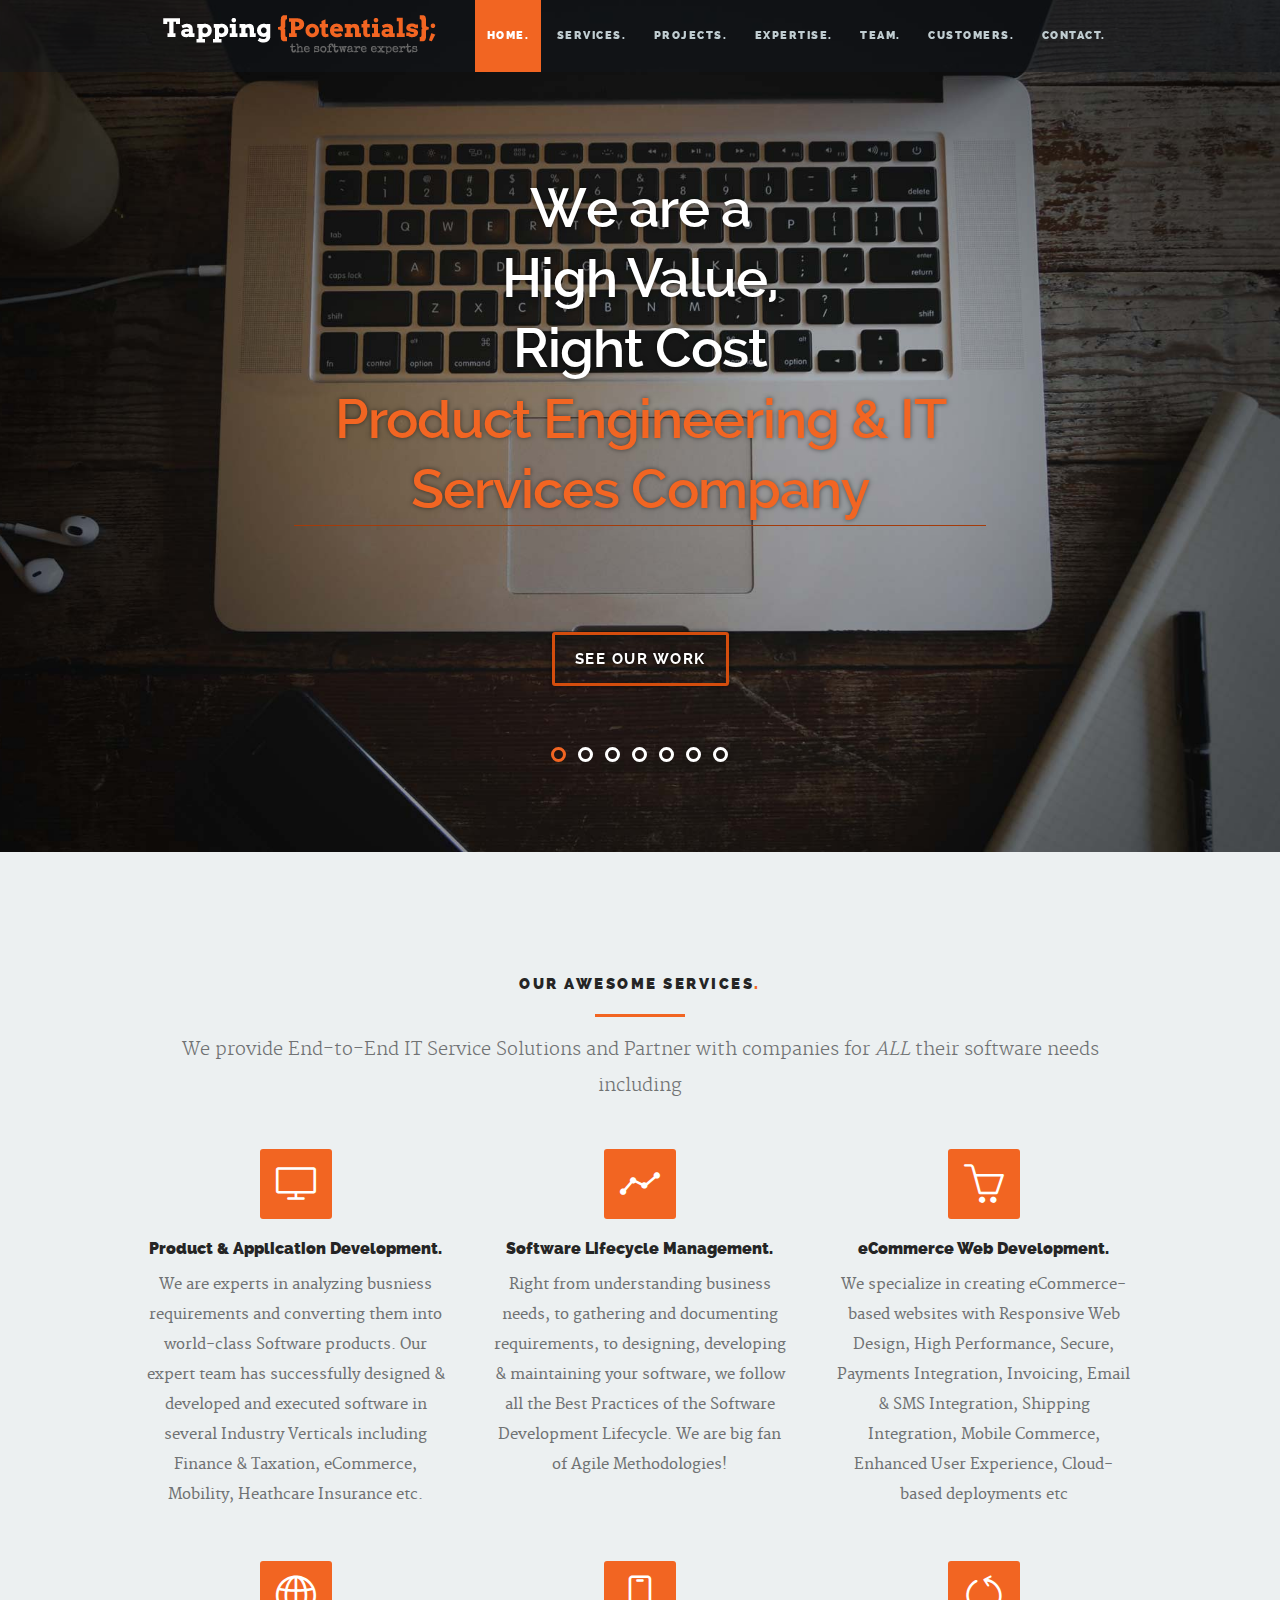
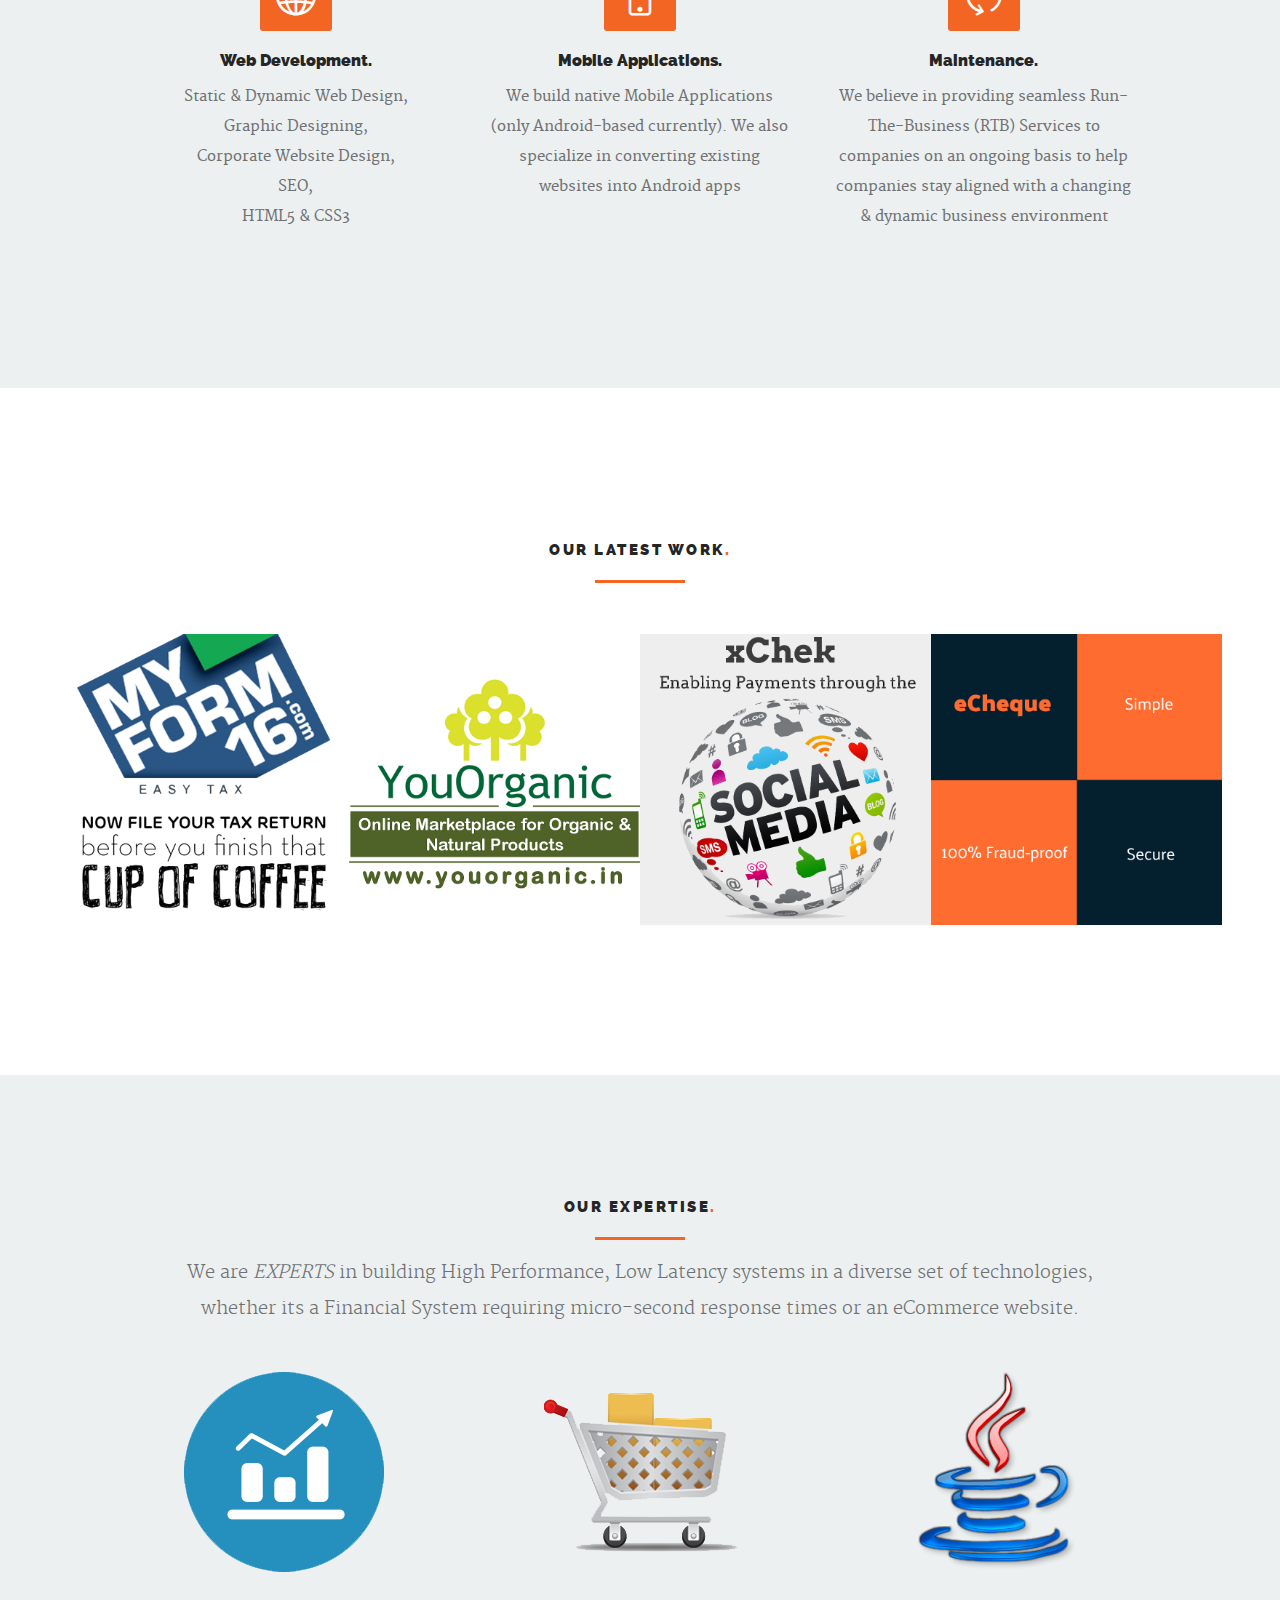
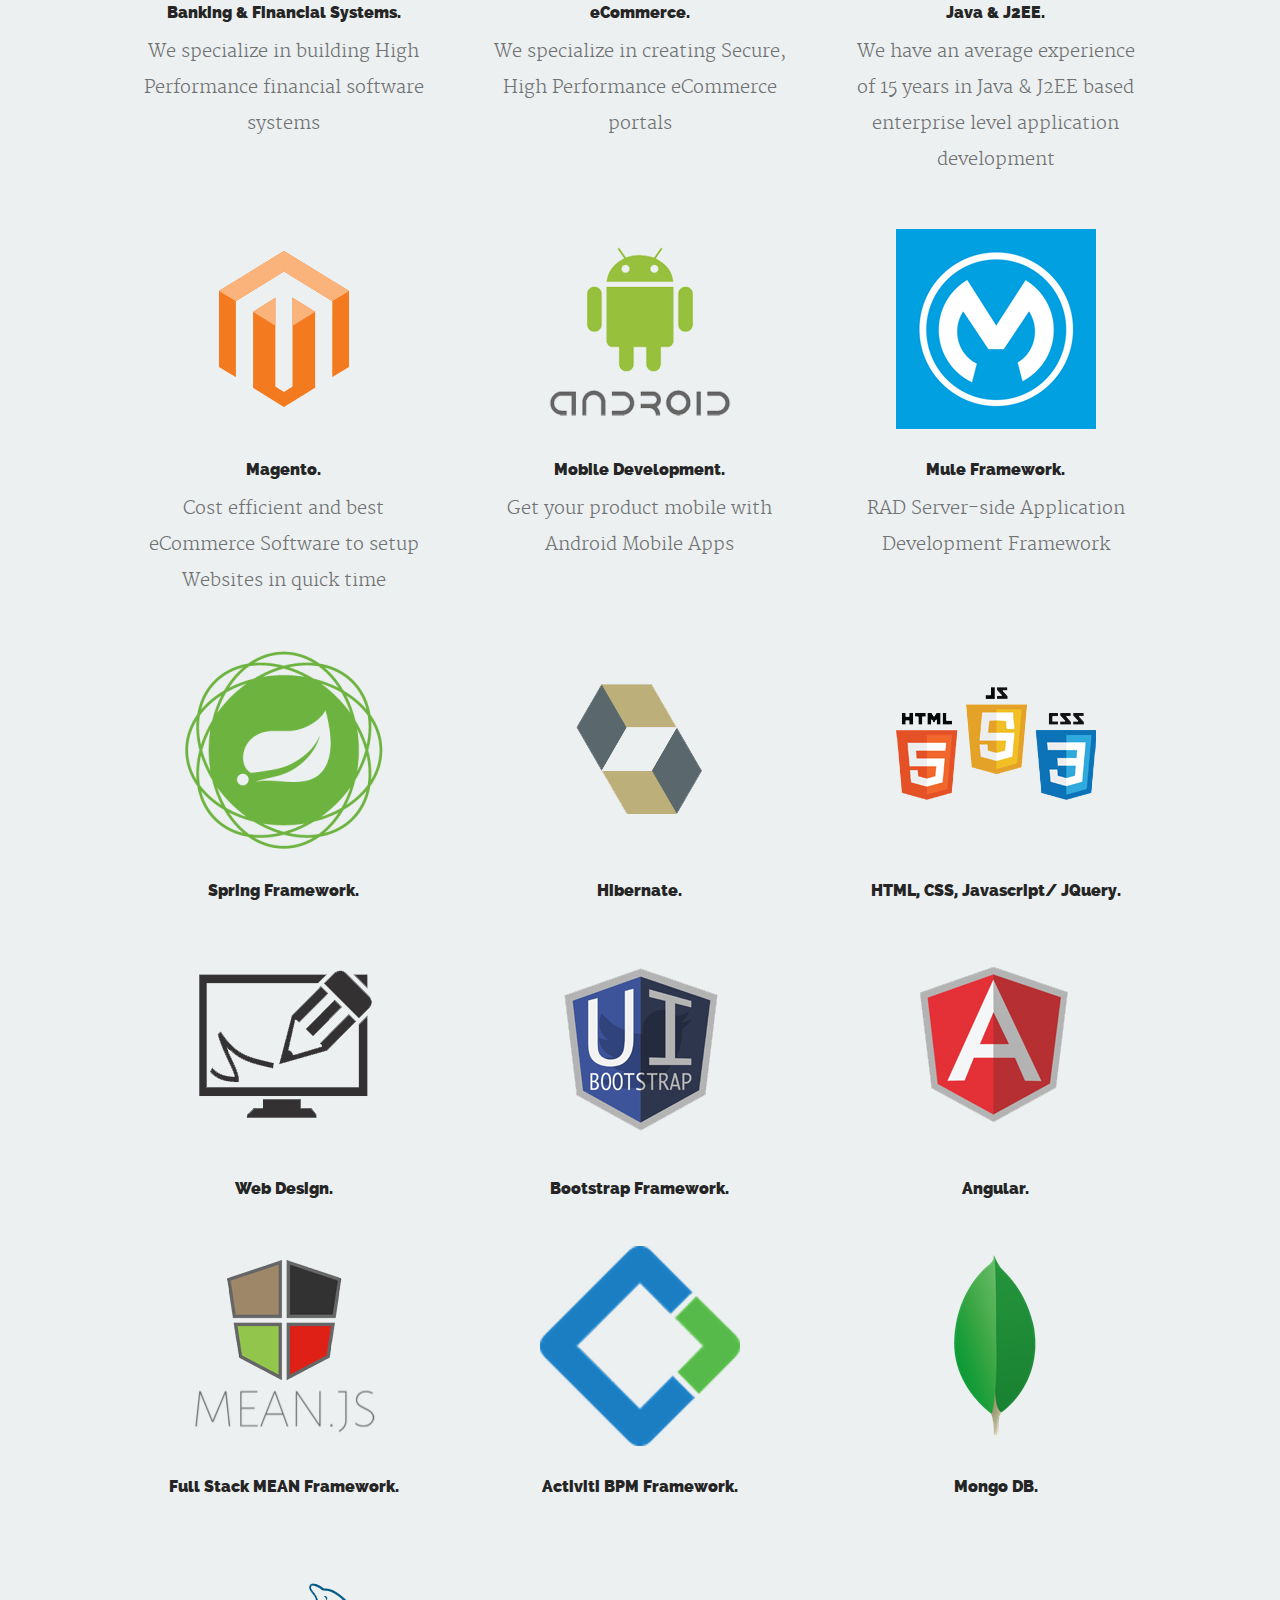
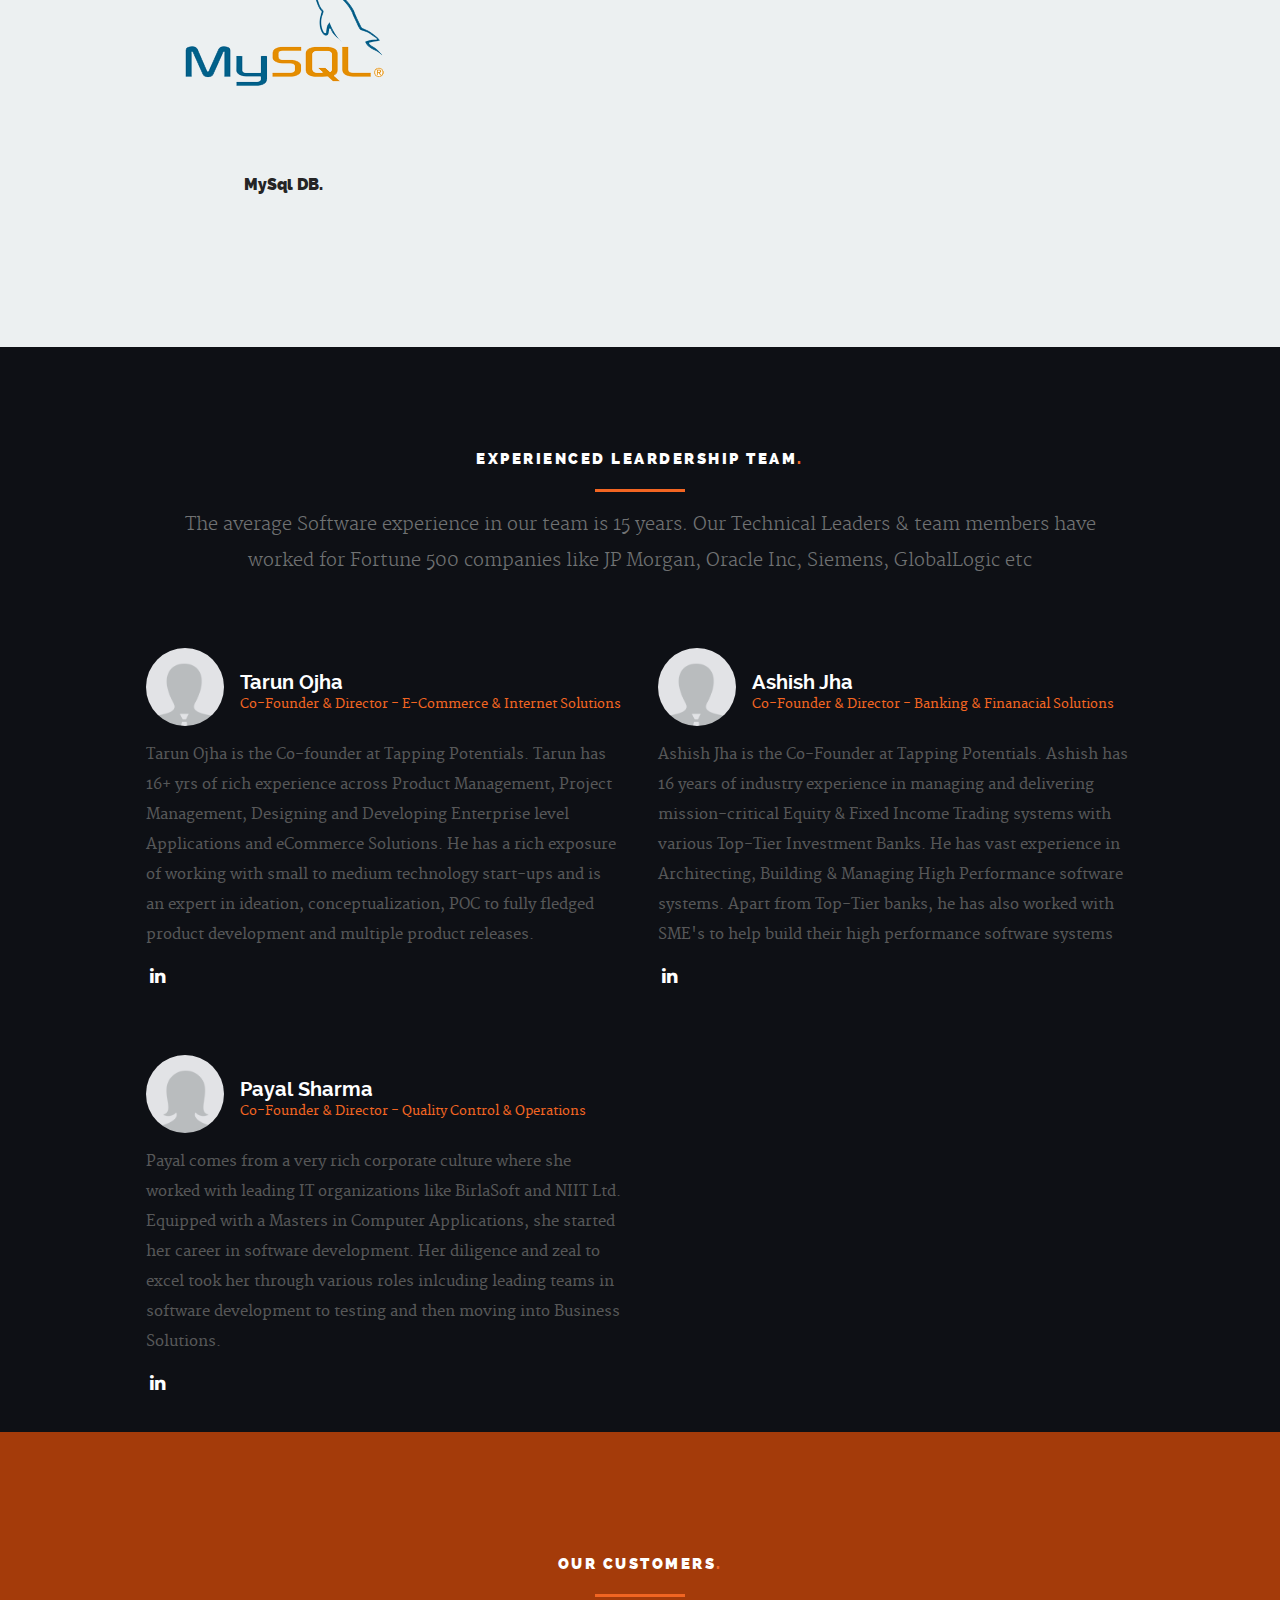
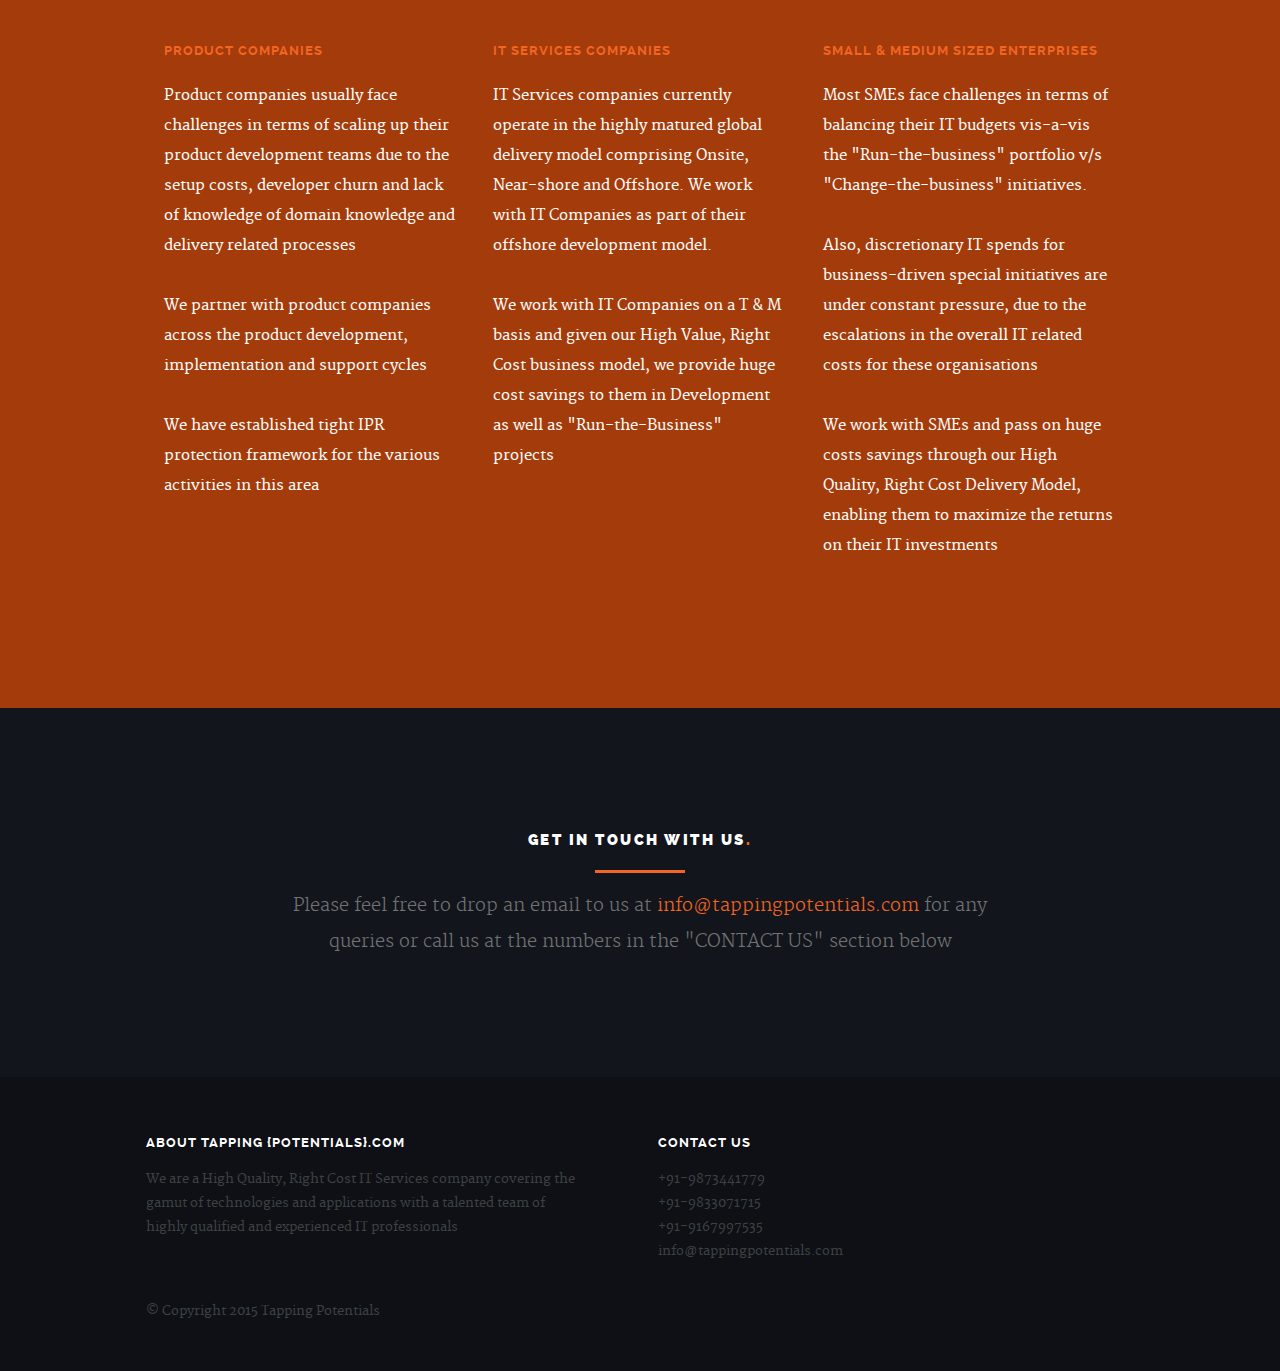
==== commit 7a64e0fc: "updated content" ====
--- a/index.html
+++ b/index.html
@@ -95,7 +95,7 @@
 					   <!-- Slide -->
 					   <li>						
 							<div class="flex-caption">
-								<h1 >We are a <br/>High Value, <br/>Right Cost <br/><span>IT Services Company</span><br/><br/></h1>
+								<h1 >We are a <br/>High Value, <br/>Right Cost <br/><span>Product Engineering & IT Services Company</span><br/><br/></h1>
 								<p><a class="button stroke smoothscroll" href="#portfolio">See Our Work</a></p>
 							</div>					
 					   </li>
@@ -103,7 +103,7 @@
 					   <!-- Slide -->
 					   <li>						
 							<div class="flex-caption">
-								<h1 >We partner with Businesses to provide <span>End To End Software Services</span><br/><br/></h1>
+								<h1 >We partner with Businesses to enable them to compete in Digital world by providing<span>End-To-End Digital Solutions</span><br/><br/></h1>
 								<p><a class="button stroke smoothscroll" href="#portfolio">See Our Work</a></p>
 							</div>					
 					   </li>
@@ -111,7 +111,7 @@
 					   <!-- Slide -->
 					   <li>						
 							<div class="flex-caption">
-								<h1 >eCommerce, Mobile Apps or any other Customized Software solutions. <span>We do it all!</span><br/><br/></h1>	
+								<h1 >eCommerce, Mobile Apps or Customized Software solutions. <span>We do it all!</span><br/><br/></h1>	
 								<p><a class="button stroke smoothscroll" href="#portfolio">See Our Work</a></p>									   
 							</div>					
 					   </li>
@@ -127,7 +127,7 @@
 					   <!-- Slide -->
 					   <li>						
 							<div class="flex-caption">
-								<h1 >We also provide <span>Software Consultancy</span> to Businesses/ Companies looking to build Technical competency </h1>	
+								<h1 >We also provide <span>Software Consultancy</span> to Businesses/Companies looking to build Technical competency</h1>	
 								<p><a class="button stroke smoothscroll" href="#portfolio">See Our Work</a></p>									   
 							</div>
 					   </li>
@@ -135,18 +135,18 @@
 					   <!-- Slide -->
 					   <li>
 						   <div class="flex-caption">
-								<h1>We are not just a software company, we're software experts<br/><br/><br/></h1>
+								<h1>We are not just an IT company, we're your <span>Digital Partner</span><br/><br/><br/></h1>
 								<p><a class="button stroke smoothscroll" href="#about">More About Us</a></p>																   
 							</div>						
 					   </li>
 
 					   <!-- Slide -->
-					   <li>
+					   <!--<li>
 						   <div class="flex-caption">
 								<h1 >Have a look at the <a class="smoothscroll" href="#journal" title="">companies</a> we have partnered with in the past<br/><br/><br/></h1>
 								<p><a class="button stroke smoothscroll" href="#contact">Get In Touch</a></p>										   
 							</div>
-					   </li>					              
+					   </li> -->					              
 
 					   <!-- Slide -->
 					   <li>
@@ -201,7 +201,7 @@
 	               <h3>Product &amp; Application Development.</h3>
 
 	               <div class="service-content">	                  
-		               <p>We are experts in taking simple user requirements and converting them into world-class Software products. We have successfully designed &amp; developed software in several Industry Verticals including Finance & Taxation
+		               <p>We are experts in analyzing busniess requirements and converting them into world-class Software products. Our expert team has successfully designed &amp; developed and executed software in several Industry Verticals including Finance & Taxation, eCommerce, Mobility, Heathcare Insurance etc.
 	         			</p> 
 	               </div>      
 
@@ -216,7 +216,7 @@
 	               <h3>Software Lifecycle Management.</h3>                  
 
 	               <div class="service-content">	                  
-		               <p>Right from gathering and documenting requirements, to designing, developing &amp; maintaining your software, we follow all the Best Practices of the Software Development Lifecycle
+		               <p>Right from understanding business needs, to gathering and documenting requirements, to designing, developing &amp; maintaining your software, we follow all the Best Practices of the Software Development Lifecycle. We are big fan of Agile Methodologies!
 	         			</p> 
 	               </div>                                 
 
@@ -279,8 +279,8 @@
 		               <p>We believe in providing seamless Run-The-Business (RTB) Services to companies on an ongoing basis to help companies stay aligned with a changing & dynamic business environment
 	         			</p> 
 	               </div>                                 
-
-	            </div> <!-- /bgrid -->
+				<!-- /bgrid -->
+	            <!-- </div> 
 
 				   <div class="bgrid">
 
@@ -295,7 +295,7 @@
 	         			</p> 
 	               </div>                                 
 
-	             </div> <!-- /bgrid -->
+	             </div> --> <!-- /bgrid -->
 
 	      	</div> <!-- /service-list -->
 
@@ -331,7 +331,7 @@
           	   <div class="bgrid item">
                   <div class="item-wrap">
 
-                     <a href="portfolio-myform16.html" target="_blank">
+                     <a href="portfolio-myform16.html" target="_self">
                         <img src="images/portfolio/myform16.png" alt="MyForm16">
                         <div class="overlay"></div>                       
                         <div class="portfolio-item-meta">
@@ -346,12 +346,12 @@
                <div class="bgrid item">
                   <div class="item-wrap">
 
-                     <a href="portfolio-youorganic.html" target="_blank">
-                        <img src="images/portfolio/youorganic.png" alt="youorganic.in">
+                     <a href="portfolio-youorganic.html" target="_self">
+                        <img src="images/portfolio/youorganic_logo.png" alt="youorganic.in">
                         <div class="overlay">
                         	<div class="portfolio-item-meta">
           					      <h5>YouOrganic.in</h5>
-                              <p>Organic Products</p>
+                              <p>Online Marketplace for Organic & Natural Personal Care Products</p>
           					   </div>
                         </div>                        
                      </a>
@@ -362,7 +362,7 @@
                <div class="bgrid stack item">
                   <div class="item-wrap">
 
-                     <a href="portfolio-xchek.html" target="_blank">
+                     <a href="portfolio-xchek.html" target="_self">
                         <img src="images/portfolio/xchek.png" alt="ePayments through Social Media">                        
                         <div class="overlay">
                         	<div class="portfolio-item-meta">
@@ -378,7 +378,7 @@
                <div class="bgrid item">
                   <div class="item-wrap">
 
-                     <a href="portfolio-echeque.html" target="_blank">
+                     <a href="portfolio-echeque.html" target="_self">
                         <img src="images/portfolio/echeque.png" alt="Electronic Cheque">
                         <div class="overlay">
                         	<div class="portfolio-item-meta">
@@ -410,7 +410,7 @@
 
 	         <hr />
 
-	         <p>We are <i>EXPERTS</i> in building High Performance, Low Latency systems in a diverse set of technologies, whether its a Financial System requiring micro-second response times or an eCommrce website.
+	         <p>We are <i>EXPERTS</i> in building High Performance, Low Latency systems in a diverse set of technologies, whether its a Financial System requiring micro-second response times or an eCommerce website.
 	         </p>
 
          </div>
@@ -454,8 +454,20 @@
 		               <p>We specialize in building High Performance financial software systems</p> 
 	               </div>                                 
 	            </div> <!-- /bgrid -->
-
-	      		<div class="bgrid">
+	      		
+				<div class="bgrid">
+	               <div>
+	               	<img src="images/portfolio/lang-ecomm.png" alt="eCommerce"></img>
+	               </div>
+
+	               <h3>eCommerce.</h3>
+
+	               <div class="service-content">	                  
+		               <p>We specialize in creating Secure, High Performance eCommerce portals</p> 
+	               </div>                                 
+	            </div> <!-- /bgrid -->
+	      		
+				<div class="bgrid">
 
 	               <div>
 	               	<img src="images/portfolio/lang-java.png" alt="Java"></img>
@@ -464,20 +476,7 @@
 	               <h3>Java & J2EE.</h3>
 
 	               <div class="service-content">	                  
-		               <p>We have an average experience of 15 years in Java & J2EE based application development</p> 
-	               </div>                                 
-	            </div> <!-- /bgrid -->
-
-	      		<div class="bgrid">
-
-	               <div>
-	               	<img src="images/portfolio/lang-ecomm.png" alt="eCommerce"></img>
-	               </div>
-
-	               <h3>eCommerce.</h3>
-
-	               <div class="service-content">	                  
-		               <p>We specialize in creating Secure, High Performance eCommerce portals</p> 
+		               <p>We have an average experience of 15 years in Java & J2EE based enterprise level application development</p> 
 	               </div>                                 
 	            </div> <!-- /bgrid -->
 
@@ -490,7 +489,7 @@
 	               <h3>Magento.</h3>
 
 	               <div class="service-content">	                  
-		               <p>Cost efficient and best eCommerce Software to setup Websites quicky</p> 
+		               <p>Cost efficient and best eCommerce Software to setup Websites in quick time</p> 
 	               </div>                                 
 	            </div> <!-- /bgrid -->
 
@@ -637,7 +636,7 @@
 
 	   		<div class="twelve columns" style="padding-top: 100px">
 
-		         <h1 style="color: white">Our Rockstar Team<span>.</span></h1>
+		         <h1 style="color: white">Experienced Leardership Team<span>.</span></h1>
 
 		         <hr />
 
@@ -659,17 +658,17 @@
 		               <div class="member-header">
 
 		                 	<div class="member-pic">
-									<img src="images/team/user.png" alt=""/>                        	                       	
+								<img src="images/team/user.png" alt=""/>                        	                       	
 		                 	</div>
 
-		                  <div class="member-name">
-		                     <h3 style="color: white">Tarun Ojha</h3>
-		                     <span>Director/ Co-Founder - Technology</span>
-		                  </div>
+							<div class="member-name">
+								<h3 style="color: white">Tarun Ojha</h3>
+								<span>Co-Founder & Director - E-Commerce & Internet Solutions</span>
+							</div>
 
 		               </div>							
 
-		               <p>Tarun Ojha is the Co-founder at Tapping Potentials. Tarun has 16+ yrs of rich experience across Product Management, Project Management, Designing and Developing Enterprise level Applications and eCommerce Solutions. He has a rich exposure of working with small to medium technology start-ups and in an expert in ideation, conceptualization, POC to fully fledged product development and multiple product releases.
+		               <p>Tarun Ojha is the Co-founder at Tapping Potentials. Tarun has 16+ yrs of rich experience across Product Management, Project Management, Designing and Developing Enterprise level Applications and eCommerce Solutions. He has a rich exposure of working with small to medium technology start-ups and is an expert in ideation, conceptualization, POC to fully fledged product development and multiple product releases.
 					   </p>
 
 		               <ul class="member-social">
@@ -682,13 +681,13 @@
 
 		              	<div class="member-header">
 										
-								<div class="member-pic">
+							<div class="member-pic">
 		                 		<img src="images/team/user.png" alt=""/>                        	
 		                	</div>
 		                
 		                	<div class="member-name">
-		                   	<h3 style="color: white">Ashish Jha</h3>
-		                   	<span>Director/ Co-Founder - Technology</span>
+								<h3 style="color: white">Ashish Jha</h3>
+								<span>Co-Founder & Director - Banking & Finanacial Solutions</span>
 		                	</div>
 
 		               </div>
@@ -710,13 +709,13 @@
 		               	</div>
 
 		               	<div class="member-name">
-		                  	<h3 style="color: white">Dr. Payal Sharma</h3>
-		                  	<span>Director/ Co-Founder - Technology</span>
+		                  	<h3 style="color: white">Payal Sharma</h3>
+		                  	<span>Co-Founder & Director - Quality Control & Operations</span>
 		               	</div>
 
 							</div>
 
-		               <p>Payal comes from a very rich corporate culture where she worked with leading IT organizations like BirlaSoft and NIIT Ltd. Equipped with a Masters in Computer Applications, she started her career in software development. Her diligence and zeal to excel took her through various roles like leading teams in software development to testing and then moving into Business Solutions.</p>
+		               <p>Payal comes from a very rich corporate culture where she worked with leading IT organizations like BirlaSoft and NIIT Ltd. Equipped with a Masters in Computer Applications, she started her career in software development. Her diligence and zeal to excel took her through various roles inlcuding leading teams in software development to testing and then moving into Business Solutions.</p>
 
 		               <ul class="member-social">
 		                  <li><a href="https://www.linkedin.com/in/tappingpotentials" target="_blank" style="color: white"><i class="fa fa-linkedin"></i></a></li>
@@ -850,14 +849,14 @@
                   </ul>                  
                </div> <!-- /columns -->             
 
-               <div class="columns last">
+              <!-- <div class="columns last">
                   <h3 class="contact">Follow Us</h3>
 
                   <ul>
                      <li><a href="#">Facebook</a></li>
                   </ul>
                   
-               </div> <!-- /columns --> 
+               </div> --> <!-- /columns --> 
 
             </div> <!-- /Row(nested) -->
 
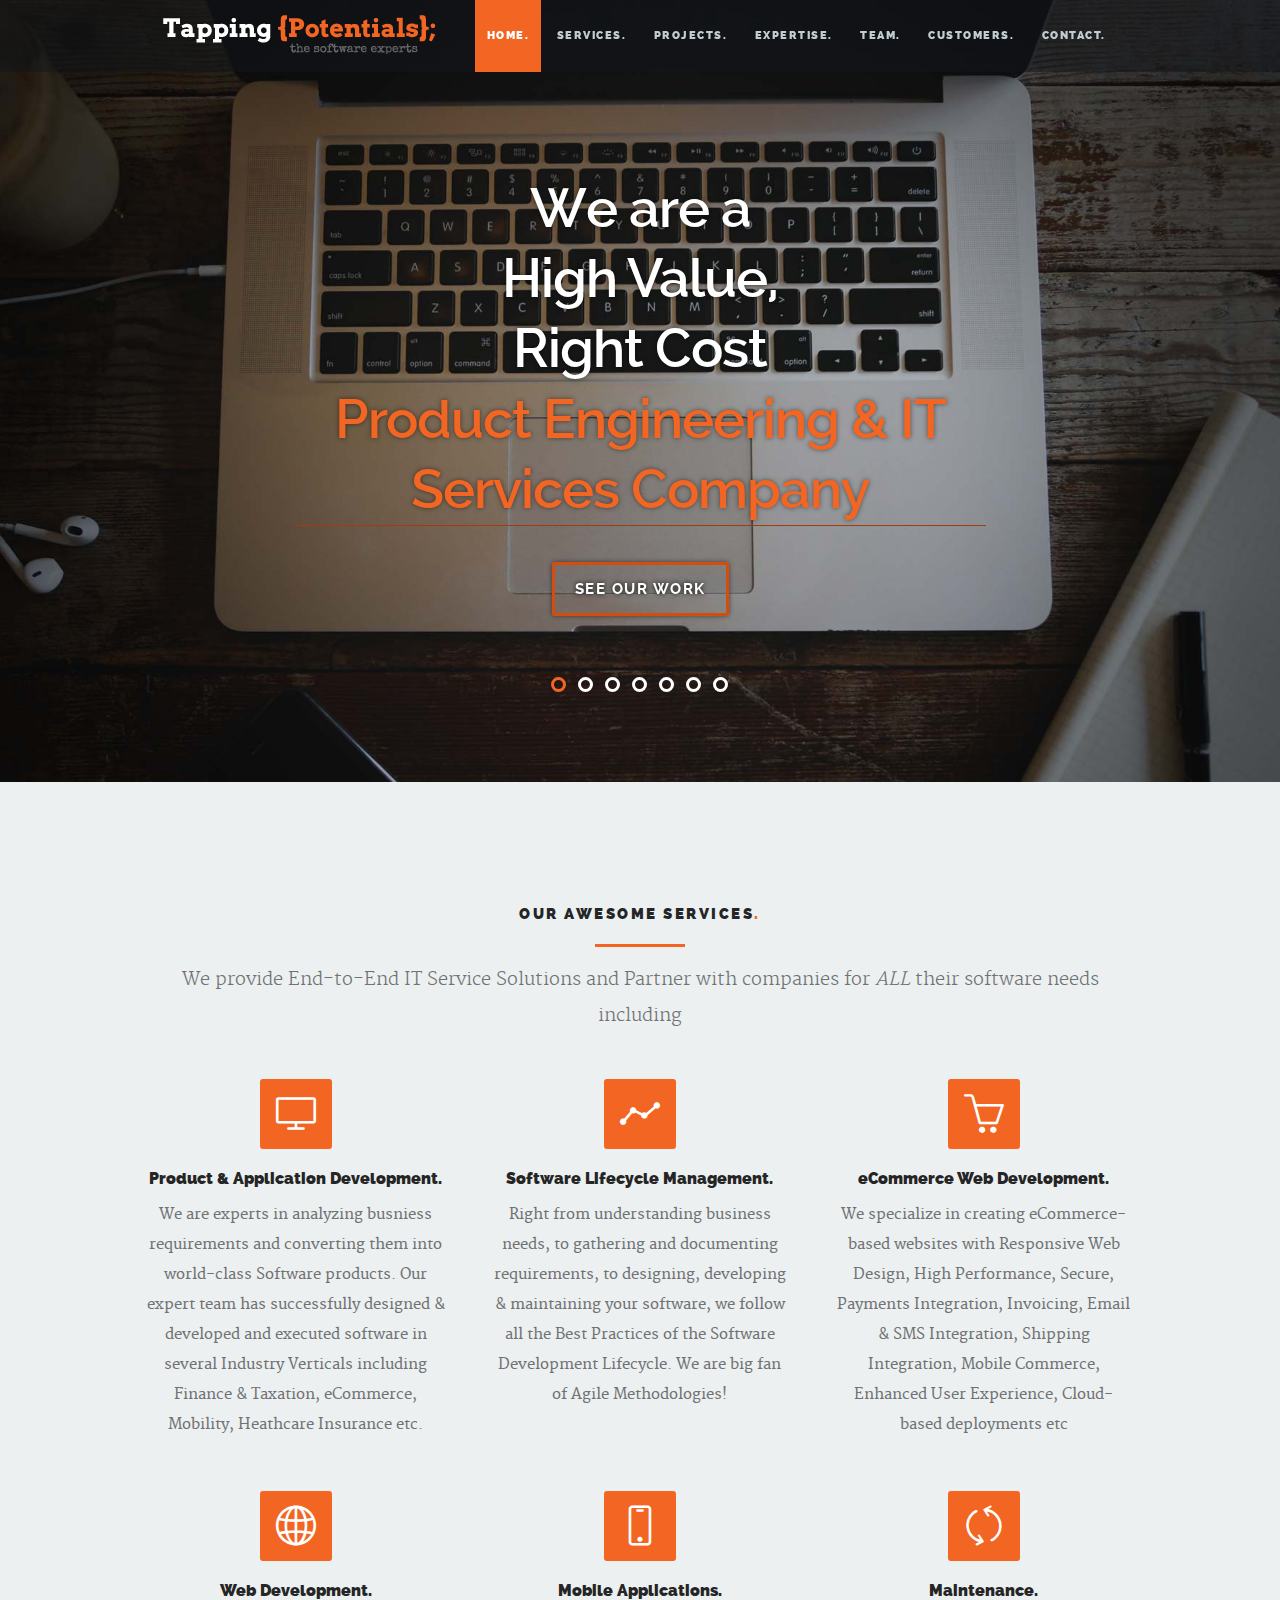
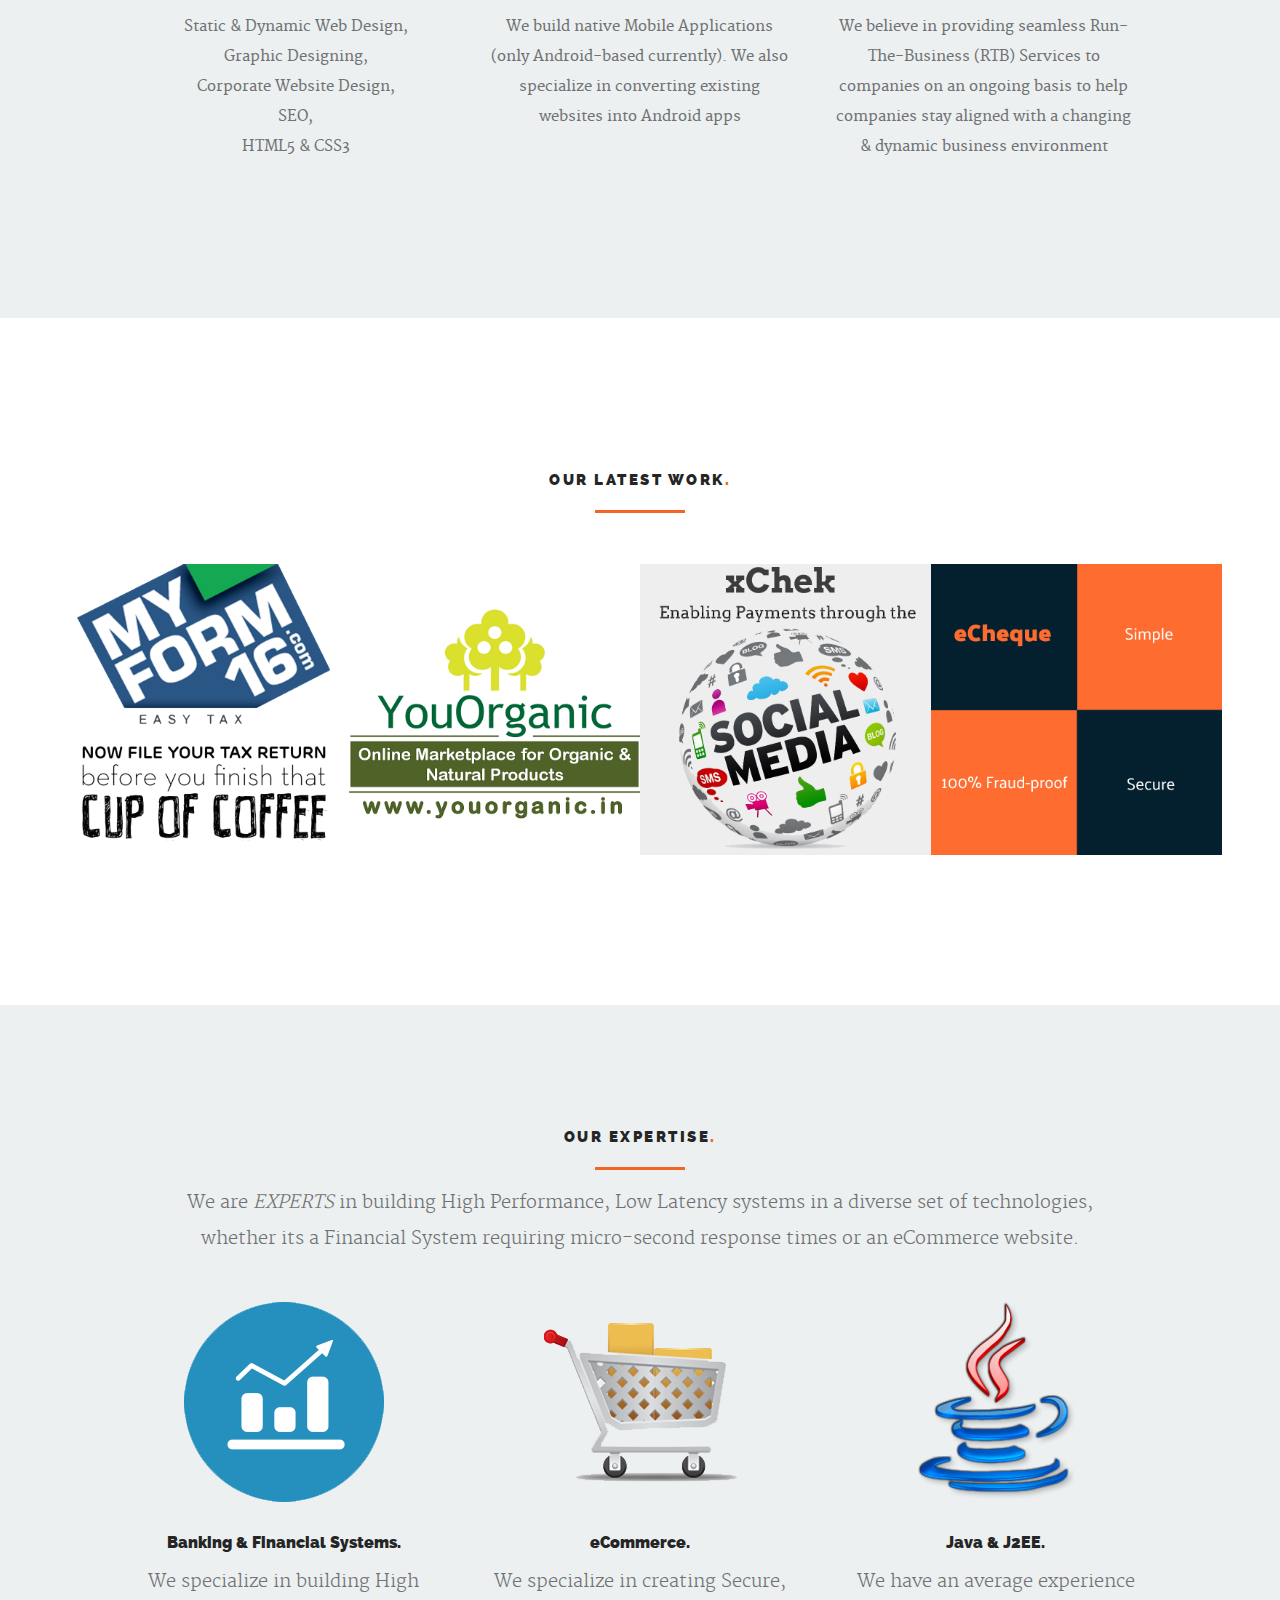
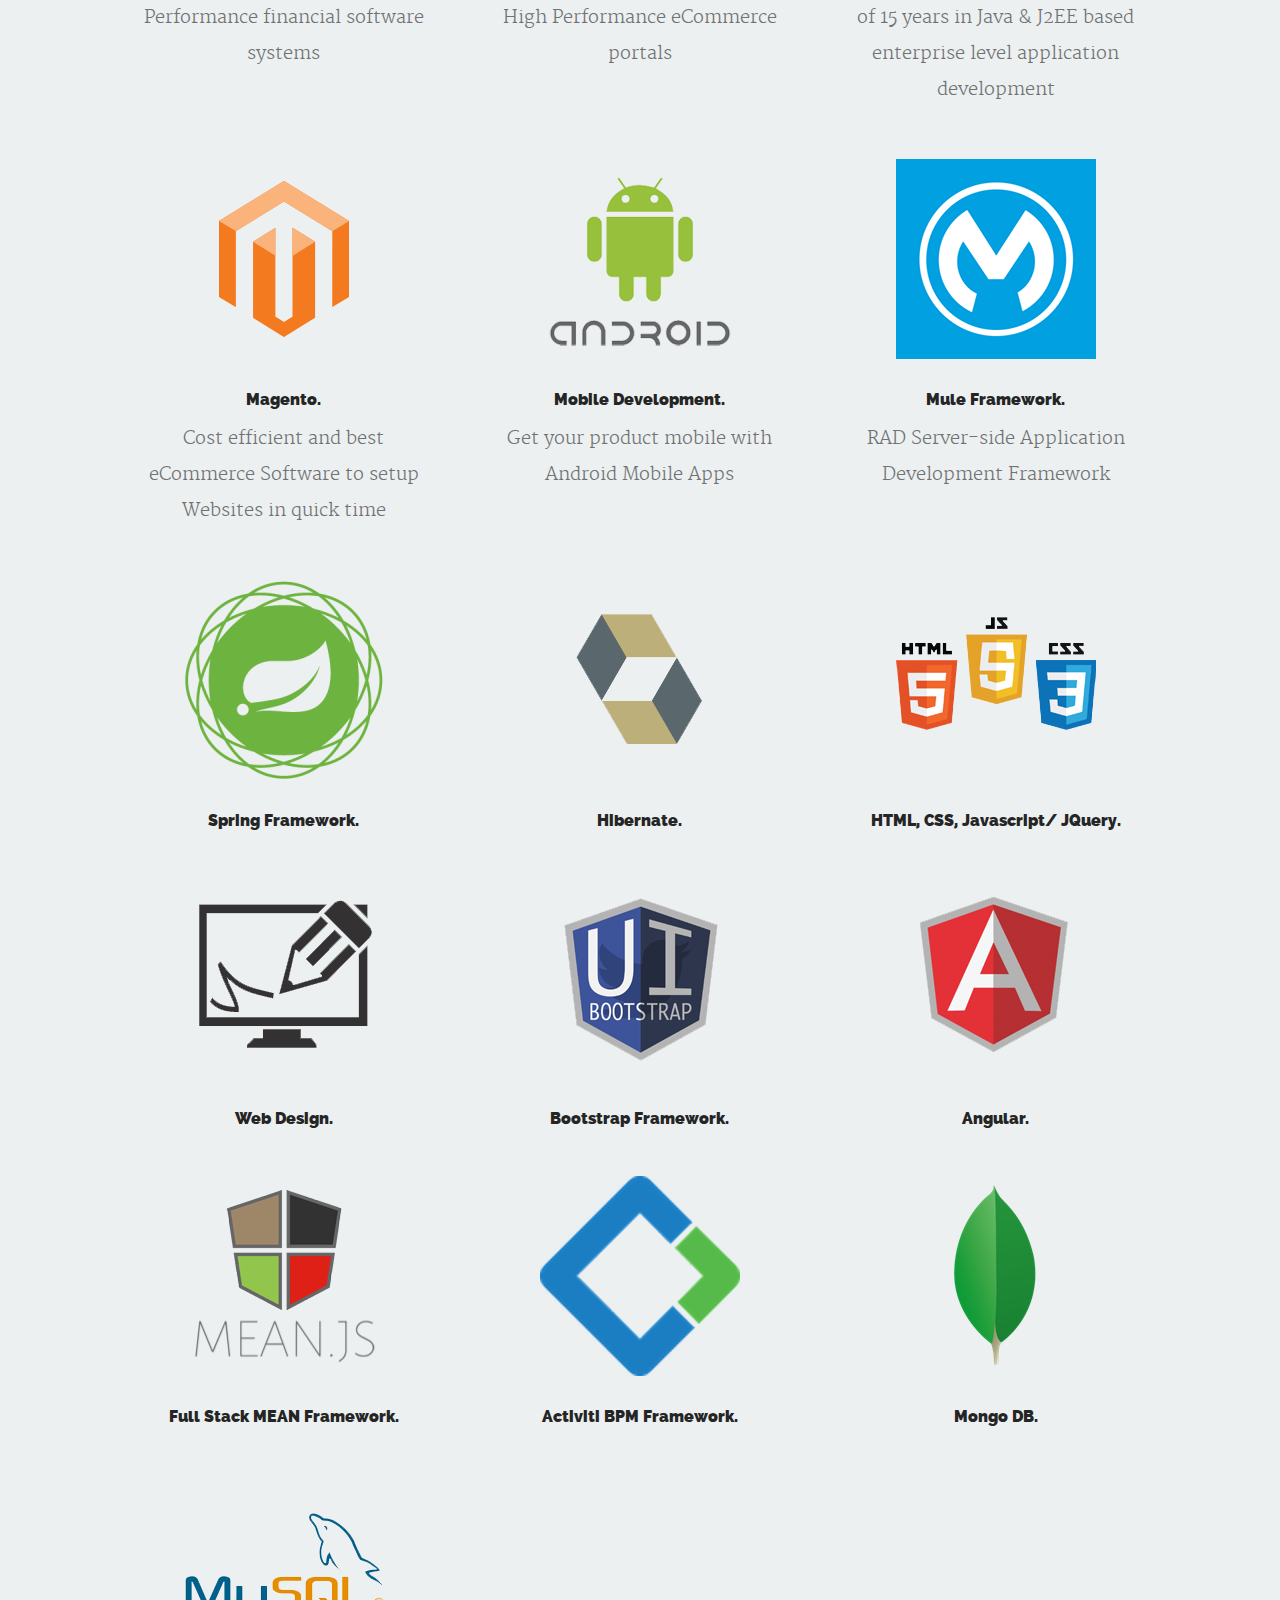
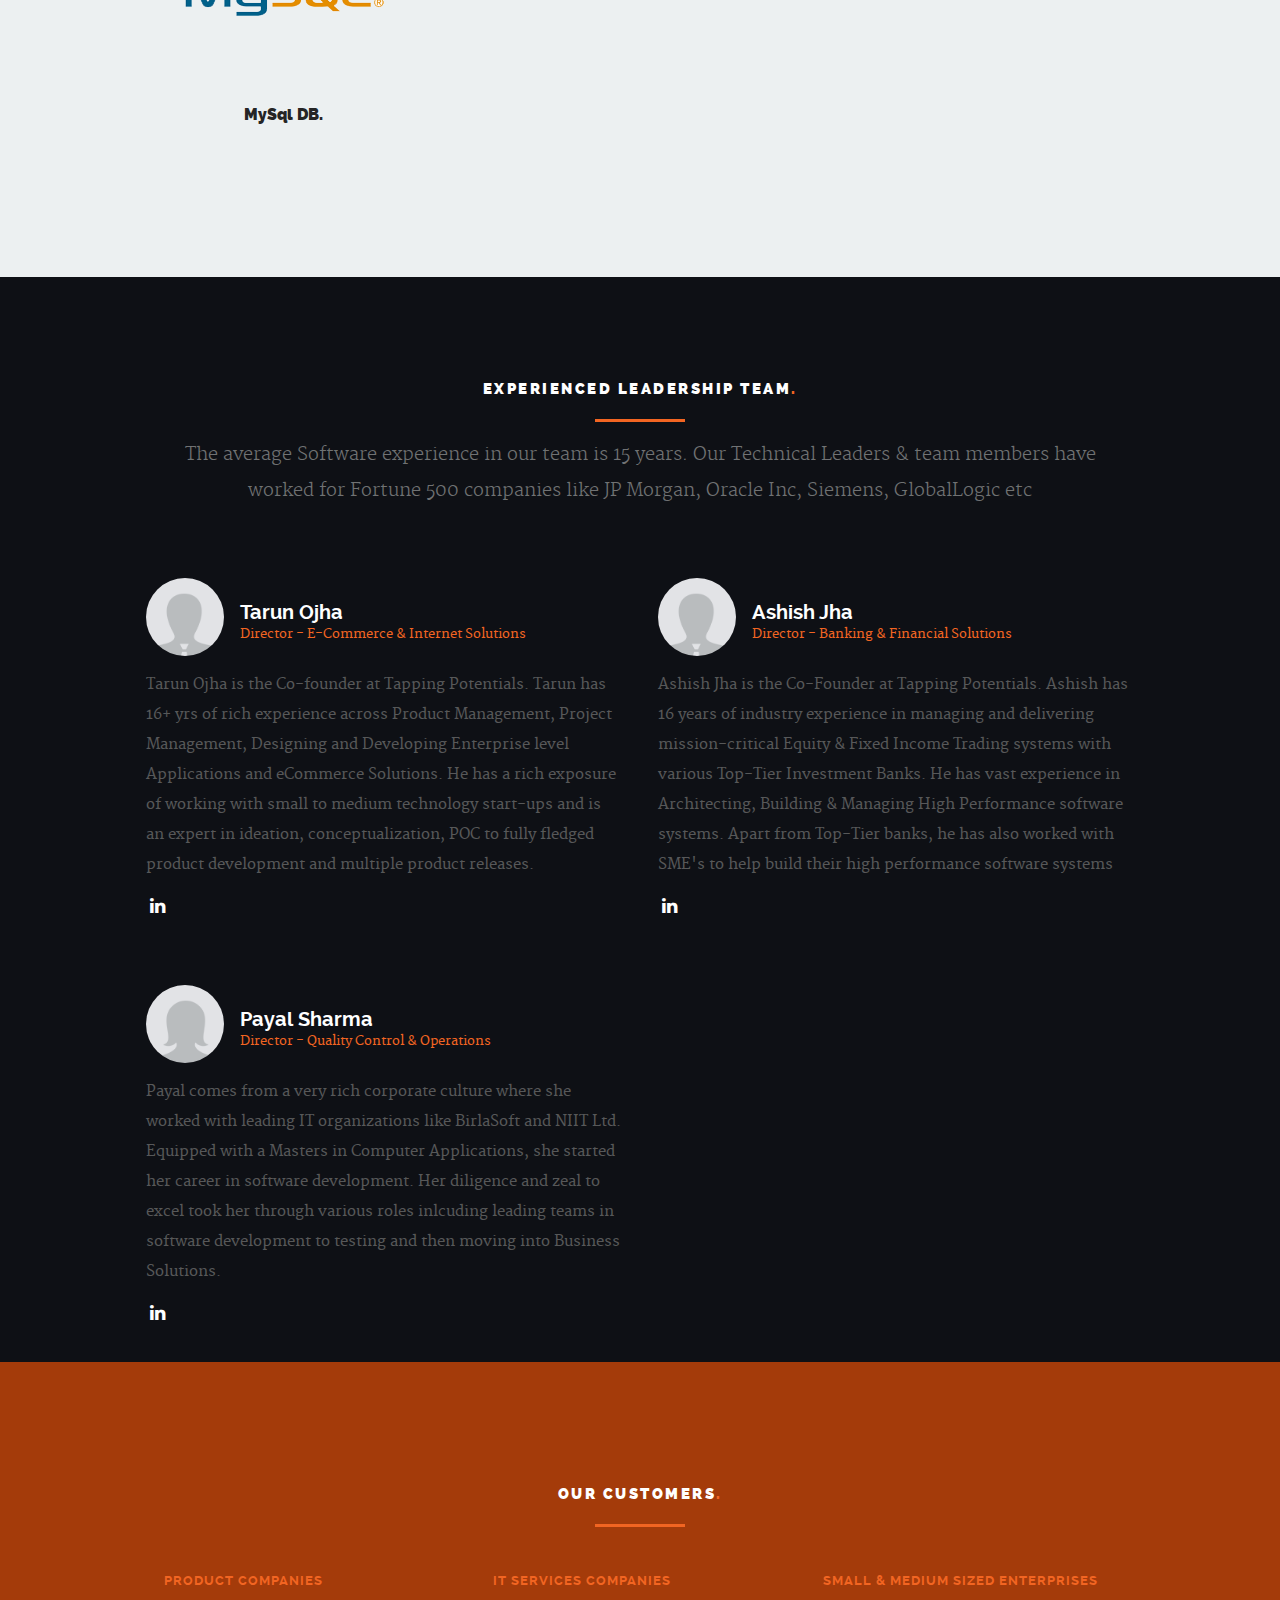
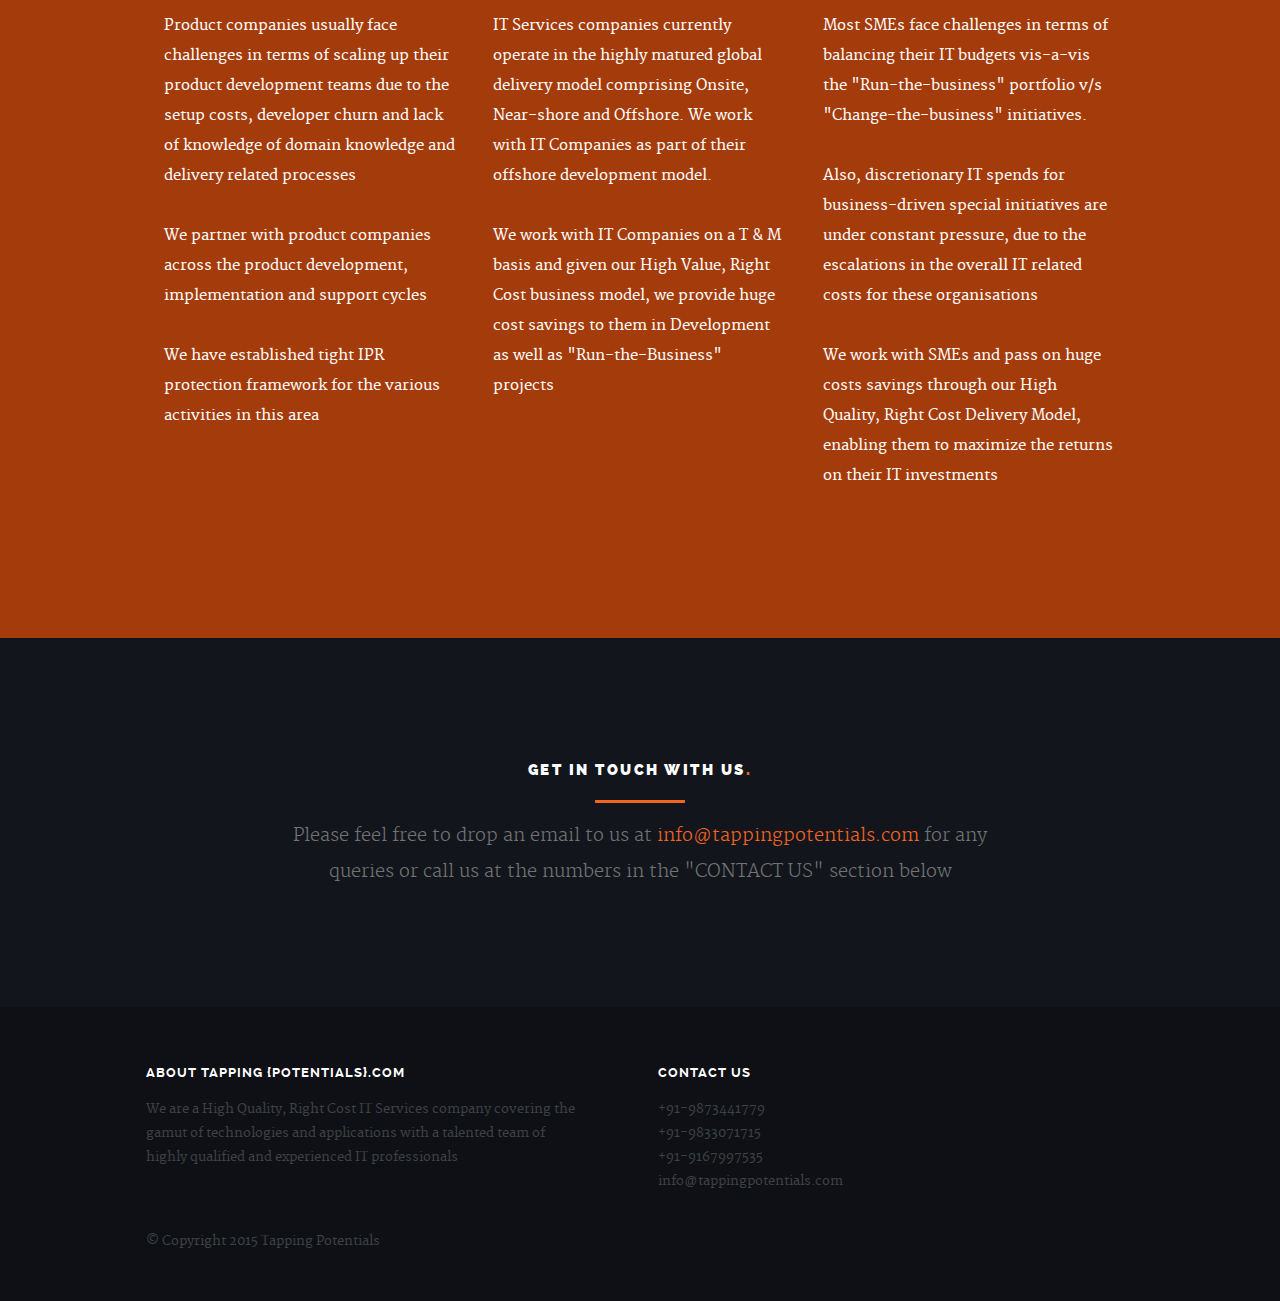
==== commit 72c94531: "Some cosmetic changes" ====
--- a/index.html
+++ b/index.html
@@ -95,7 +95,7 @@
 					   <!-- Slide -->
 					   <li>						
 							<div class="flex-caption">
-								<h1 >We are a <br/>High Value, <br/>Right Cost <br/><span>Product Engineering & IT Services Company</span><br/><br/></h1>
+								<h1>We are a <br/>High Value, <br/>Right Cost <br/><span>Product Engineering & IT Services Company</span><br/></h1>
 								<p><a class="button stroke smoothscroll" href="#portfolio">See Our Work</a></p>
 							</div>					
 					   </li>
@@ -103,16 +103,16 @@
 					   <!-- Slide -->
 					   <li>						
 							<div class="flex-caption">
-								<h1 >We partner with Businesses to enable them to compete in Digital world by providing<span>End-To-End Digital Solutions</span><br/><br/></h1>
-								<p><a class="button stroke smoothscroll" href="#portfolio">See Our Work</a></p>
+								<h1 >We partner with Businesses to enable them to compete in the Digital world by providing<span>End To End Digital Solutions</span><br/></h1>
+								<p><a class="button stroke smoothscroll" href="#services">View Services we provide</a></p>									   
 							</div>					
 					   </li>
 
 					   <!-- Slide -->
 					   <li>						
 							<div class="flex-caption">
-								<h1 >eCommerce, Mobile Apps or Customized Software solutions. <span>We do it all!</span><br/><br/></h1>	
-								<p><a class="button stroke smoothscroll" href="#portfolio">See Our Work</a></p>									   
+								<h1 >eCommerce, Mobile Apps or Customized Software solutions. <span>We do it all!</span><br/><br/><br/></h1>	
+								<p><a class="button stroke smoothscroll" href="#software">See our Technology Expertise</a></p>									   
 							</div>					
 					   </li>
 
@@ -128,7 +128,7 @@
 					   <li>						
 							<div class="flex-caption">
 								<h1 >We also provide <span>Software Consultancy</span> to Businesses/Companies looking to build Technical competency</h1>	
-								<p><a class="button stroke smoothscroll" href="#portfolio">See Our Work</a></p>									   
+								<p><a class="button stroke smoothscroll" href="#journal">View companies we work with</a></p>									   
 							</div>
 					   </li>
 
@@ -136,17 +136,9 @@
 					   <li>
 						   <div class="flex-caption">
 								<h1>We are not just an IT company, we're your <span>Digital Partner</span><br/><br/><br/></h1>
-								<p><a class="button stroke smoothscroll" href="#about">More About Us</a></p>																   
+								<p><a class="button stroke smoothscroll" href="#team">More About Us</a></p>																   
 							</div>						
 					   </li>
-
-					   <!-- Slide -->
-					   <!--<li>
-						   <div class="flex-caption">
-								<h1 >Have a look at the <a class="smoothscroll" href="#journal" title="">companies</a> we have partnered with in the past<br/><br/><br/></h1>
-								<p><a class="button stroke smoothscroll" href="#contact">Get In Touch</a></p>										   
-							</div>
-					   </li> -->					              
 
 					   <!-- Slide -->
 					   <li>
@@ -636,7 +628,7 @@
 
 	   		<div class="twelve columns" style="padding-top: 100px">
 
-		         <h1 style="color: white">Experienced Leardership Team<span>.</span></h1>
+		         <h1 style="color: white">Experienced Leadership Team<span>.</span></h1>
 
 		         <hr />
 
@@ -663,7 +655,7 @@
 
 							<div class="member-name">
 								<h3 style="color: white">Tarun Ojha</h3>
-								<span>Co-Founder & Director - E-Commerce & Internet Solutions</span>
+								<span>Director - E-Commerce & Internet Solutions</span>
 							</div>
 
 		               </div>							
@@ -687,7 +679,7 @@
 		                
 		                	<div class="member-name">
 								<h3 style="color: white">Ashish Jha</h3>
-								<span>Co-Founder & Director - Banking & Finanacial Solutions</span>
+								<span>Director - Banking & Financial Solutions</span>
 		                	</div>
 
 		               </div>
@@ -710,7 +702,7 @@
 
 		               	<div class="member-name">
 		                  	<h3 style="color: white">Payal Sharma</h3>
-		                  	<span>Co-Founder & Director - Quality Control & Operations</span>
+		                  	<span>Director - Quality Control & Operations</span>
 		               	</div>
 
 							</div>
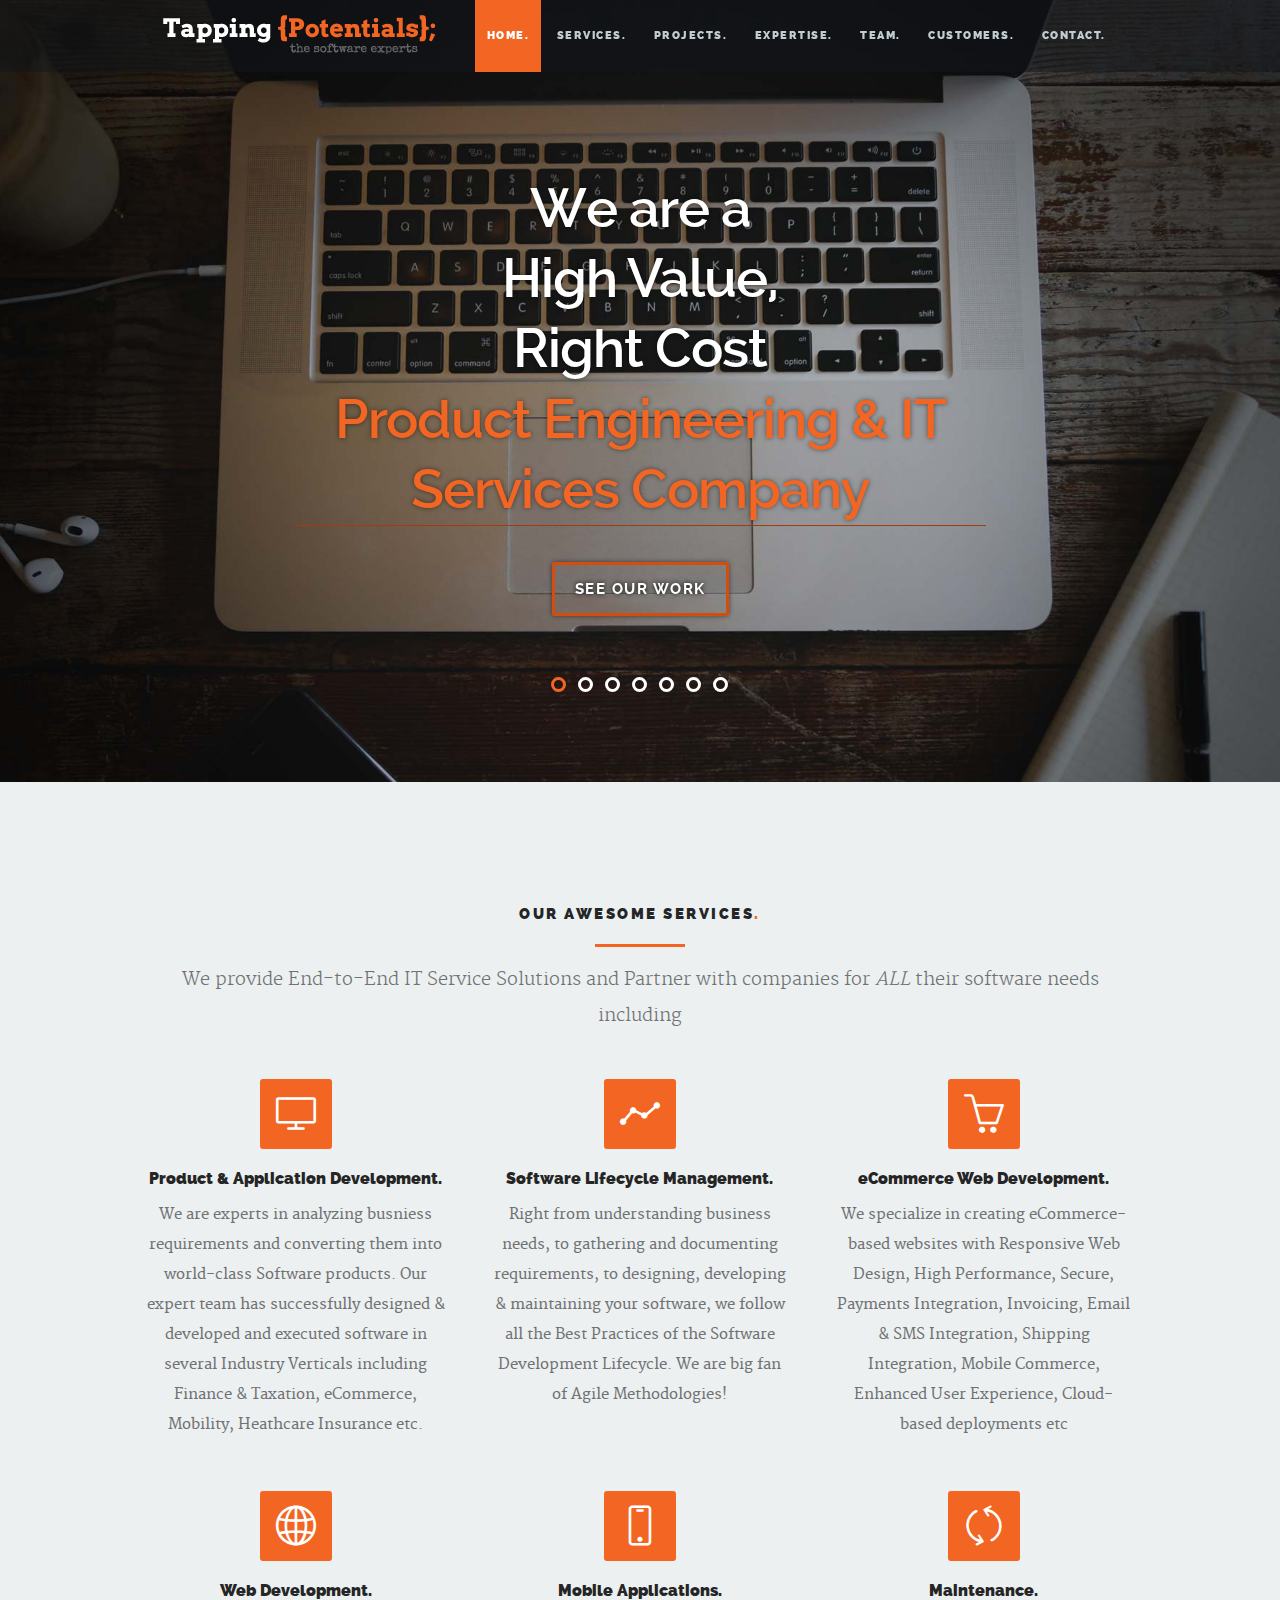
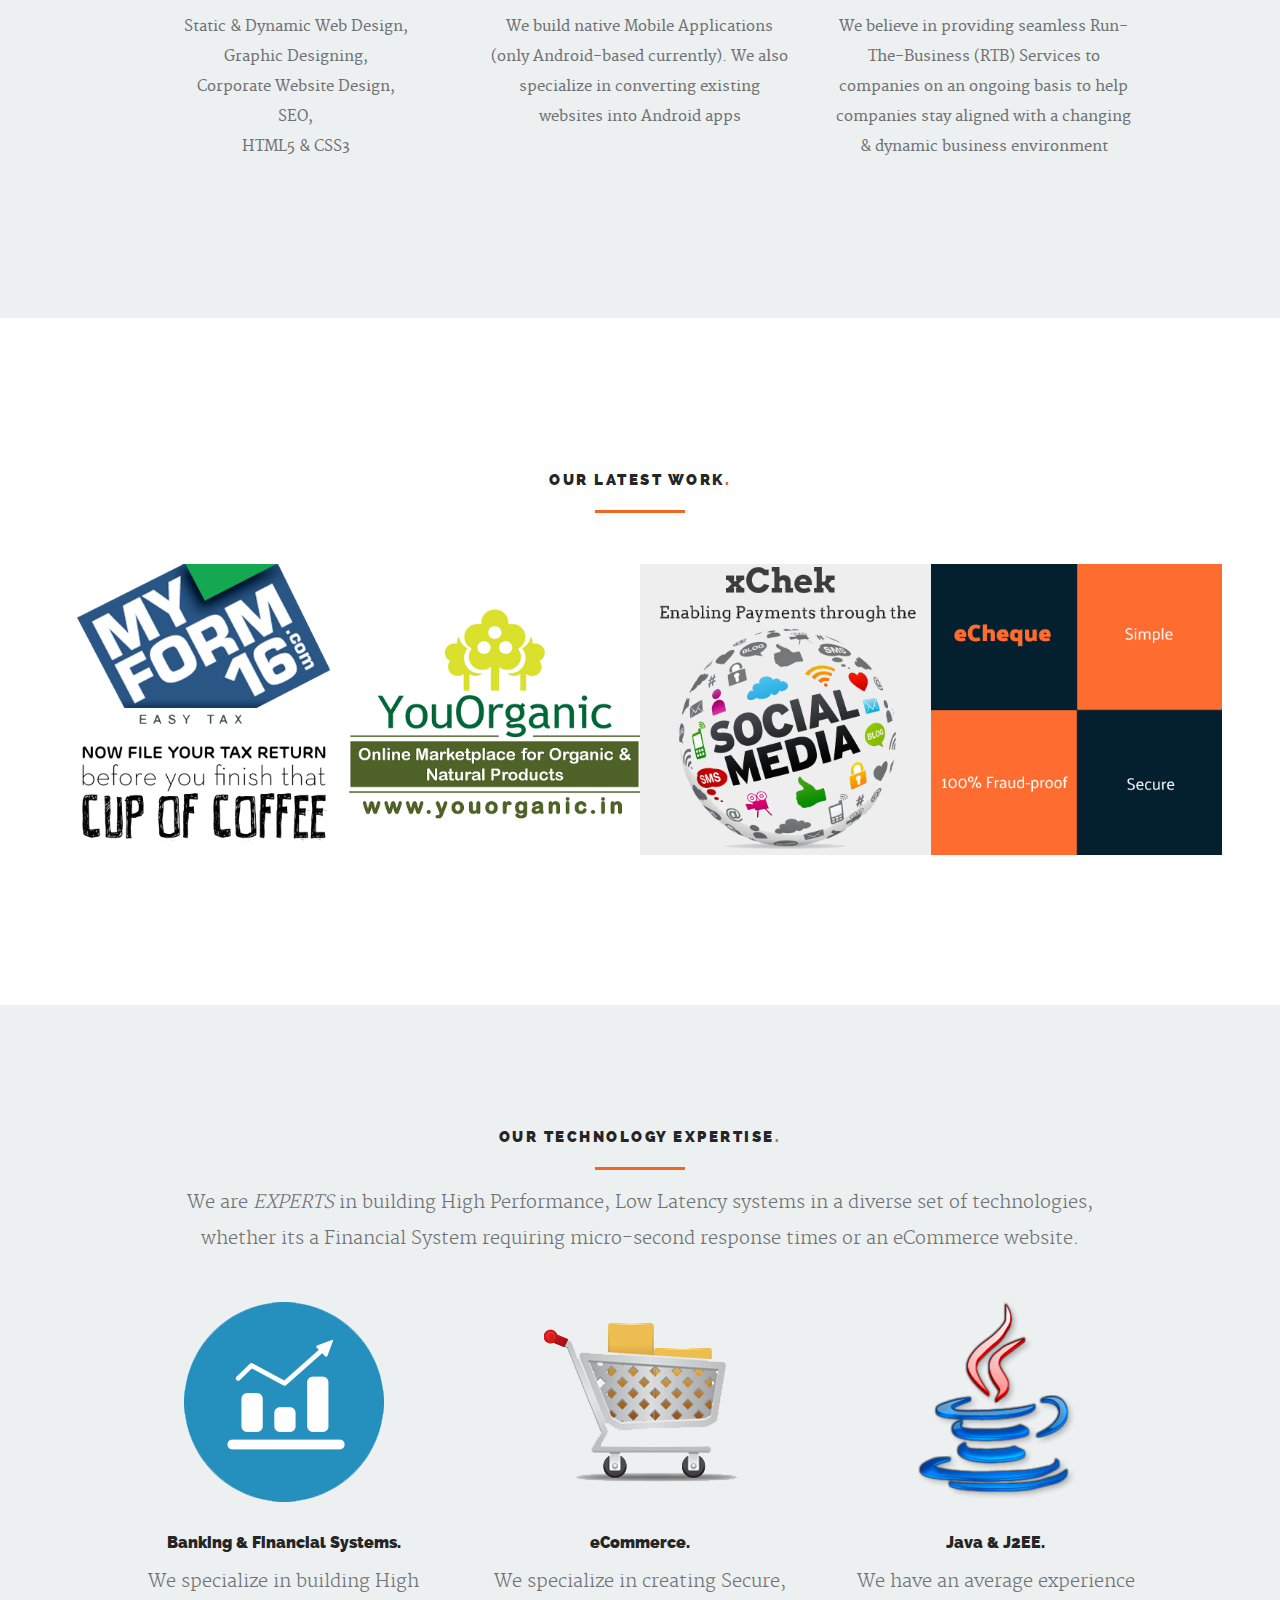
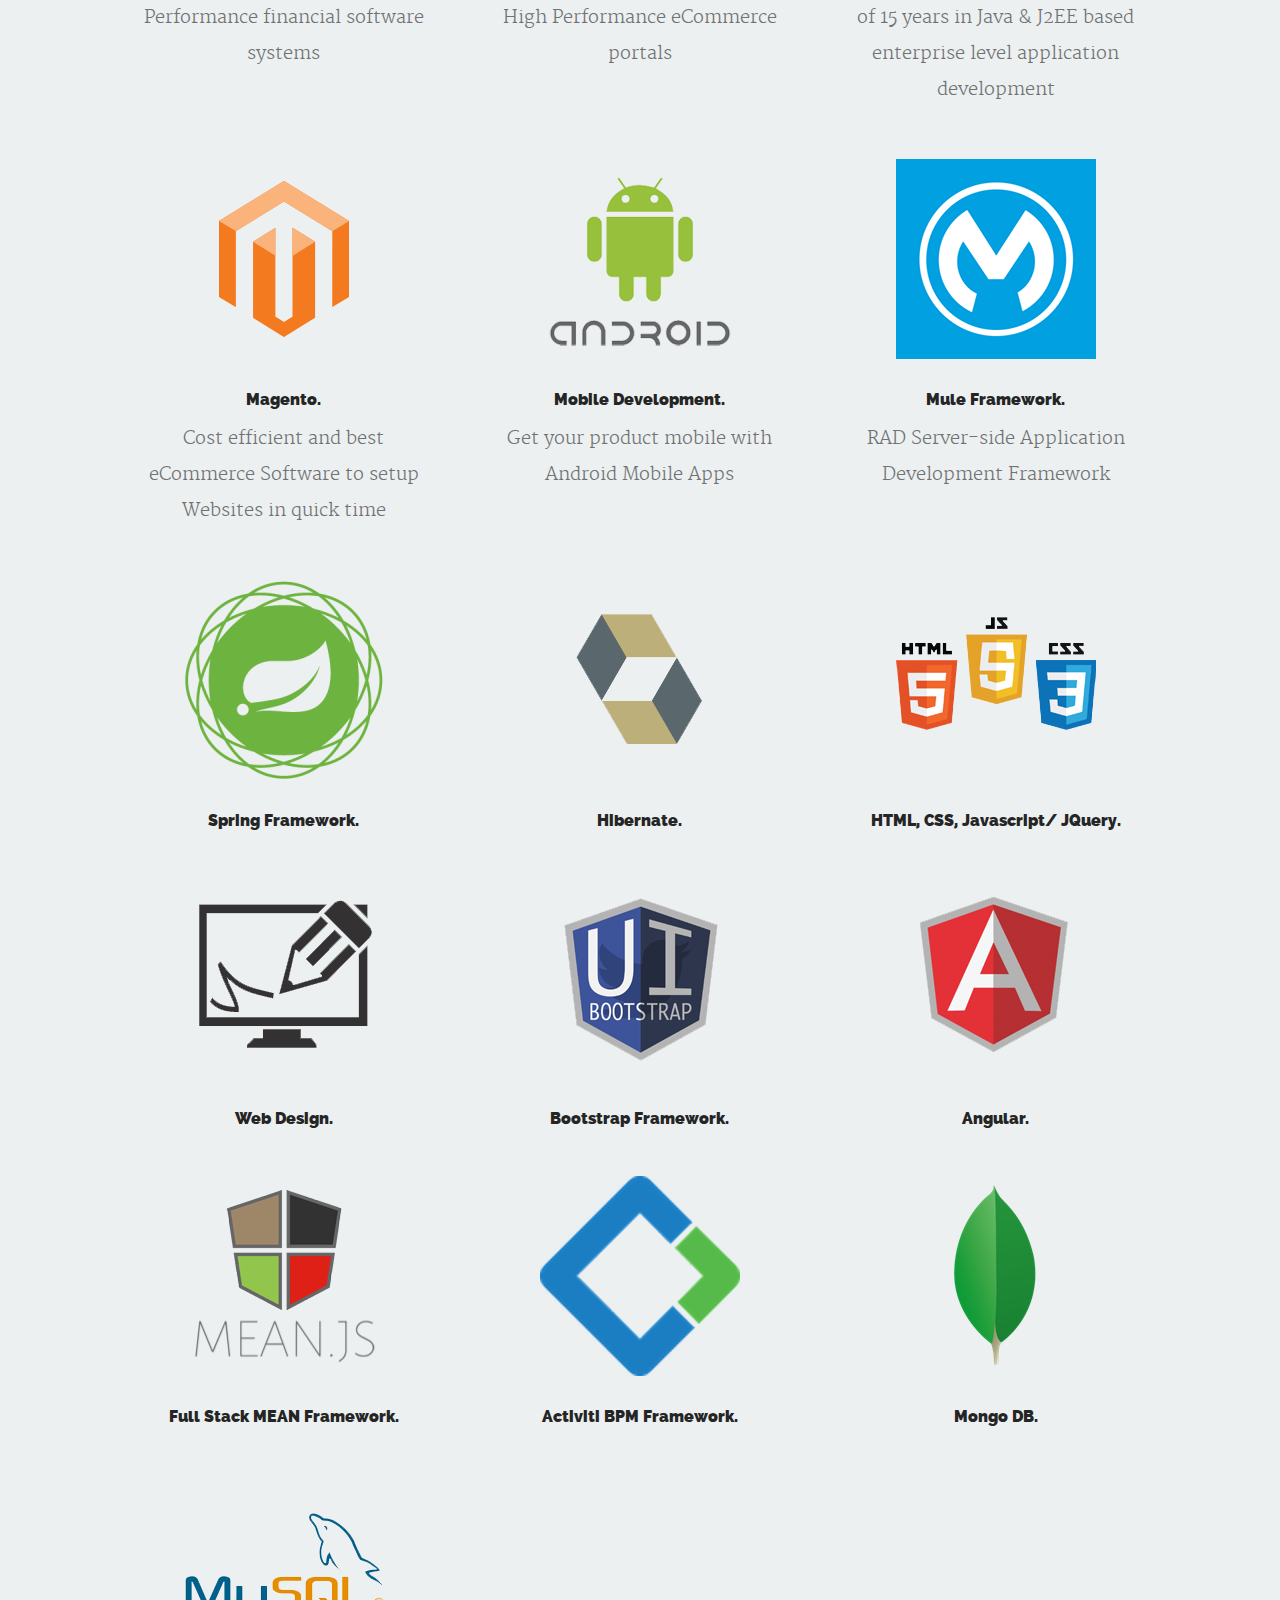
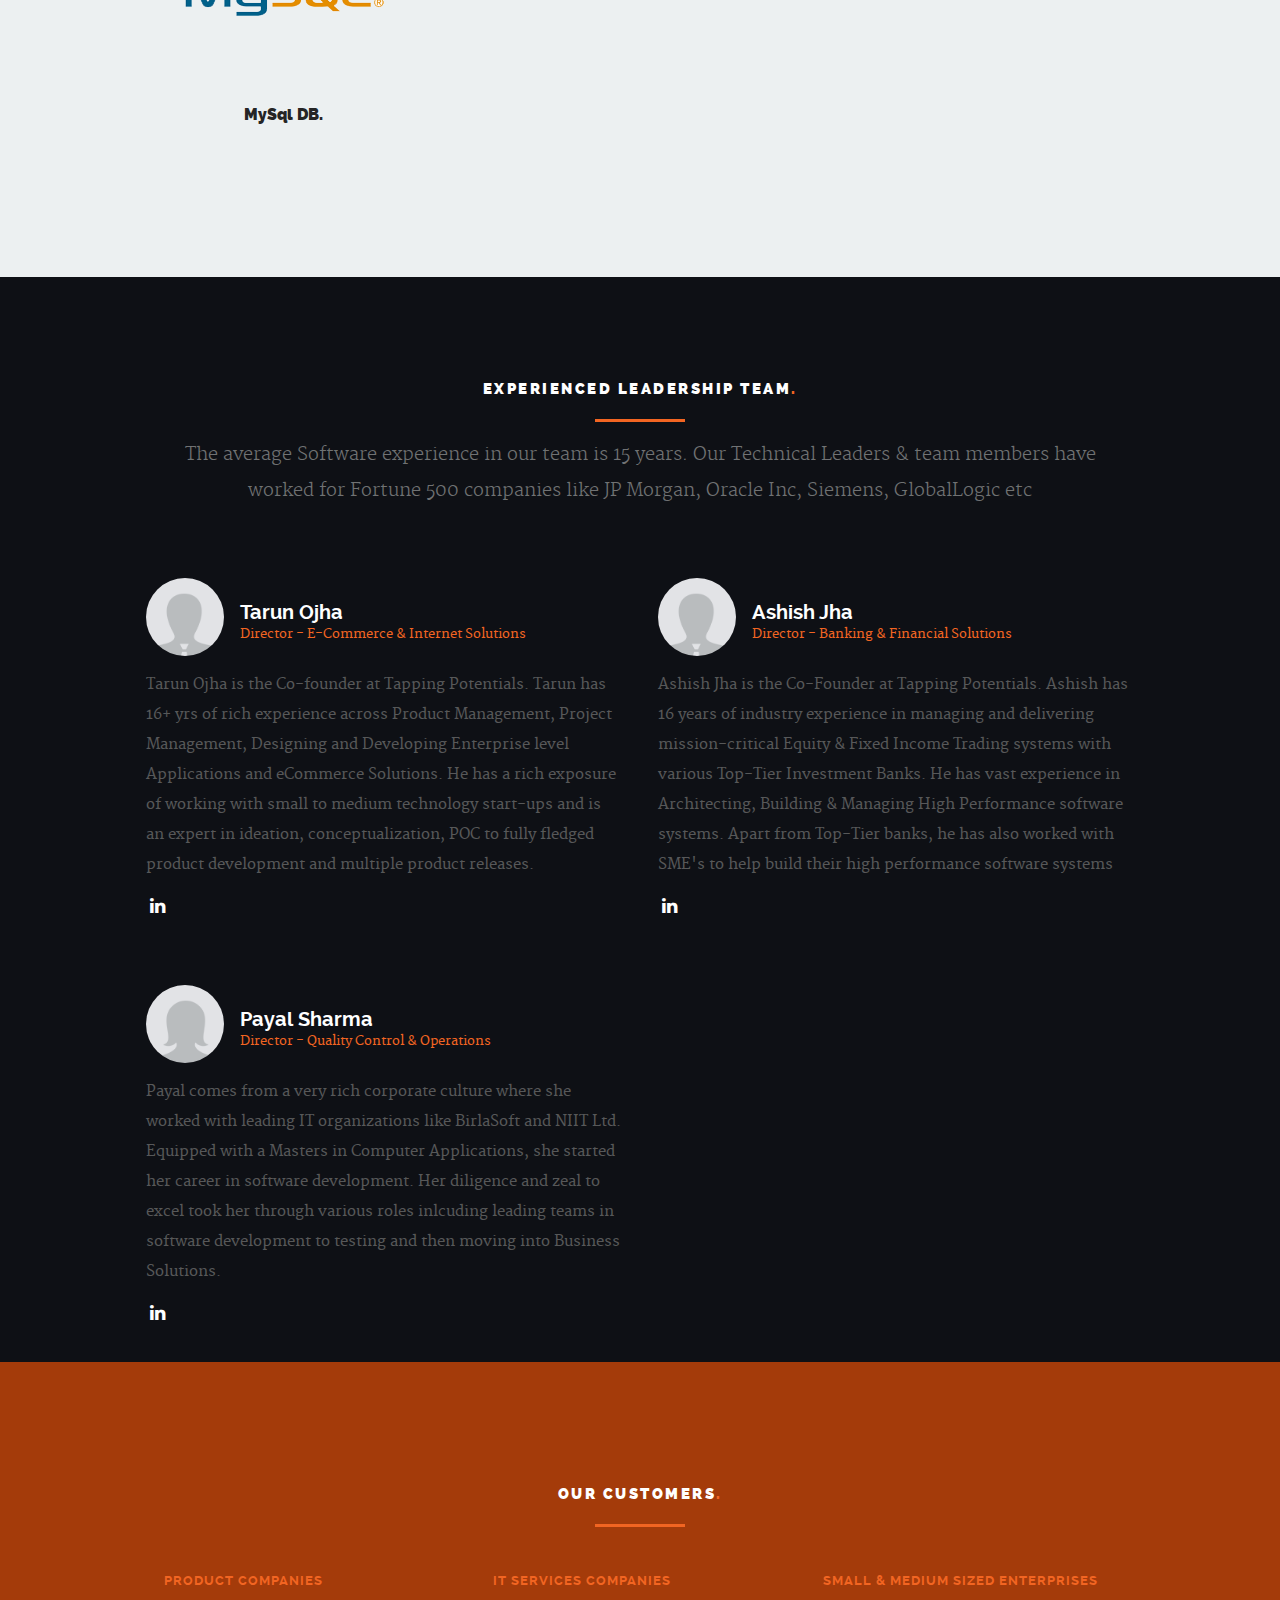
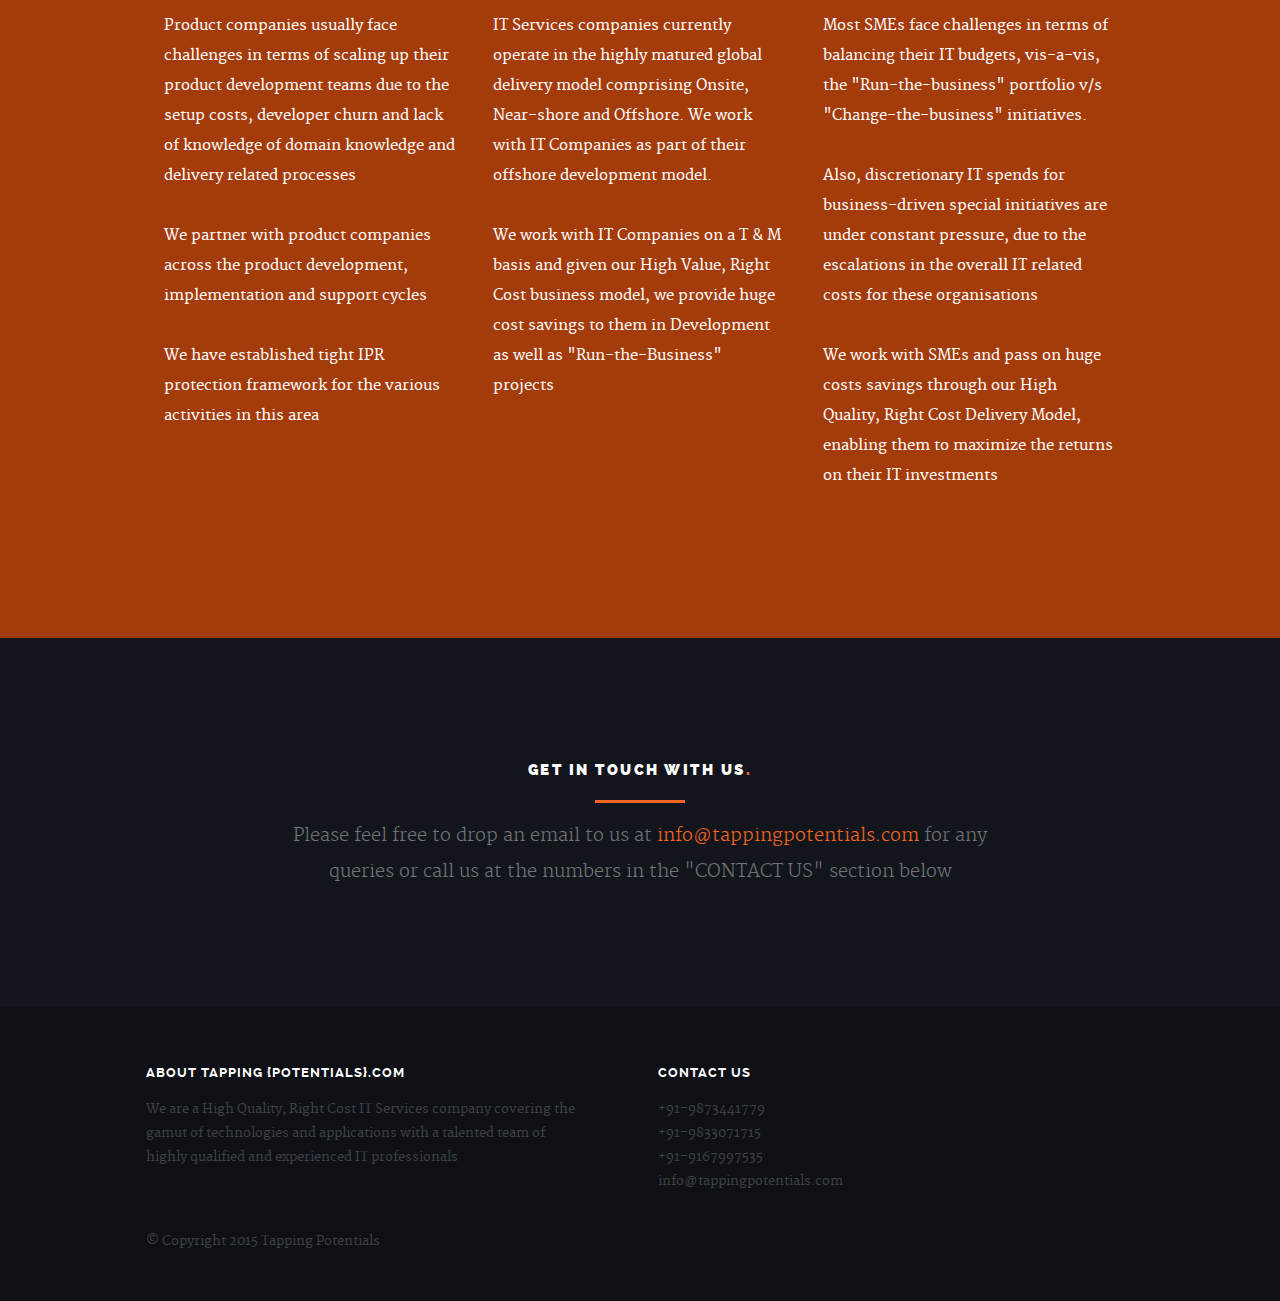
==== commit 91078464: "some more cosmetic changes" ====
--- a/index.html
+++ b/index.html
@@ -111,7 +111,7 @@
 					   <!-- Slide -->
 					   <li>						
 							<div class="flex-caption">
-								<h1 >eCommerce, Mobile Apps or Customized Software solutions. <span>We do it all!</span><br/><br/><br/></h1>	
+								<h1 >Customized Software solutions, eCommerce, Mobile Apps. <span>We do it all!</span><br/><br/><br/></h1>	
 								<p><a class="button stroke smoothscroll" href="#software">See our Technology Expertise</a></p>									   
 							</div>					
 					   </li>
@@ -398,7 +398,7 @@
 
    		<div class="twelve columns">
 
-	         <h1>Our Expertise<span>.</span></h1>
+	         <h1>Our Technology Expertise<span>.</span></h1>
 
 	         <hr />
 
@@ -774,7 +774,7 @@
 						<h5>Small & Medium sized Enterprises</h5>	
 	                           
 	               <p>
-	               Most SMEs face challenges in terms of balancing their IT budgets vis-a-vis the "Run-the-business" portfolio v/s "Change-the-business" initiatives.
+	               Most SMEs face challenges in terms of balancing their IT budgets, vis-a-vis, the "Run-the-business" portfolio v/s "Change-the-business" initiatives.
 				   <br/><br/>Also, discretionary IT spends for business-driven special initiatives are under constant pressure, due to the escalations in the overall IT related costs for these organisations
 				   <br/><br/>We work with SMEs and pass on huge costs savings through our High Quality, Right Cost Delivery Model, enabling them to maximize the returns on their IT investments
 	            	</p>
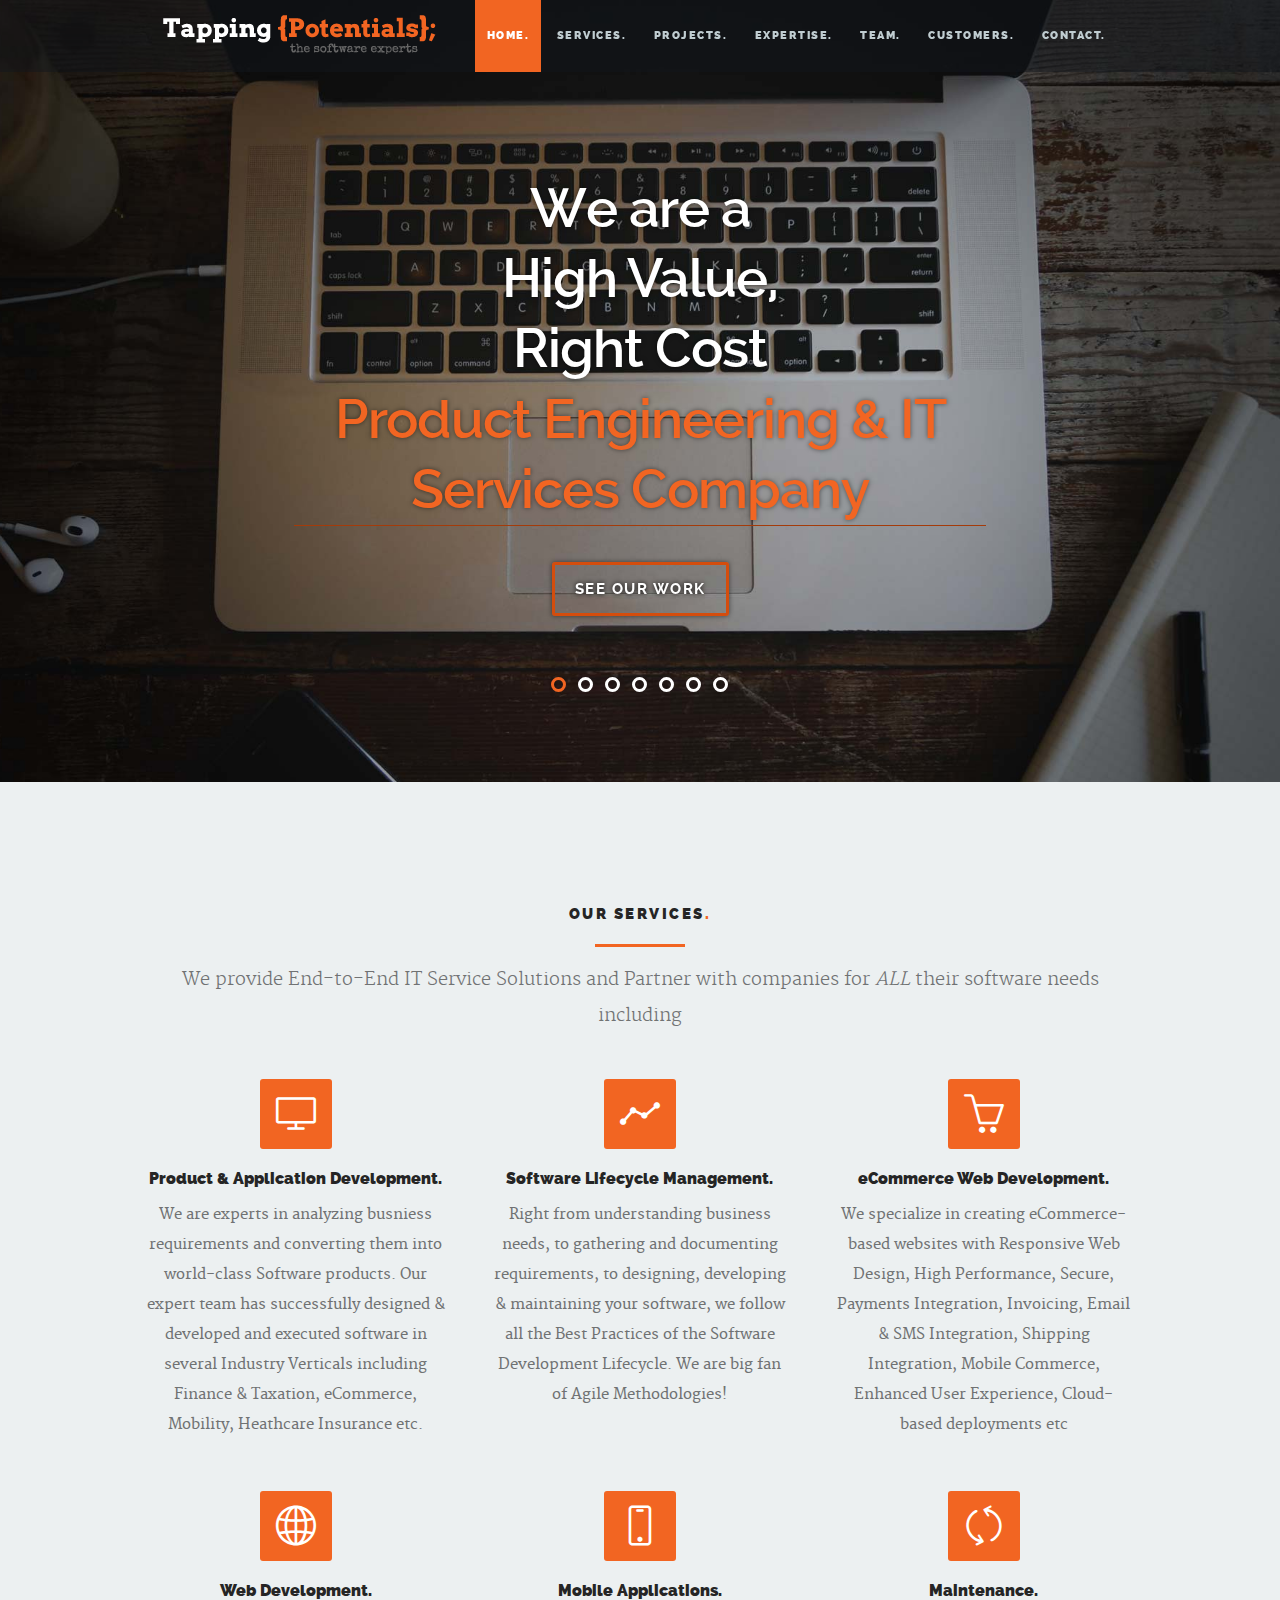
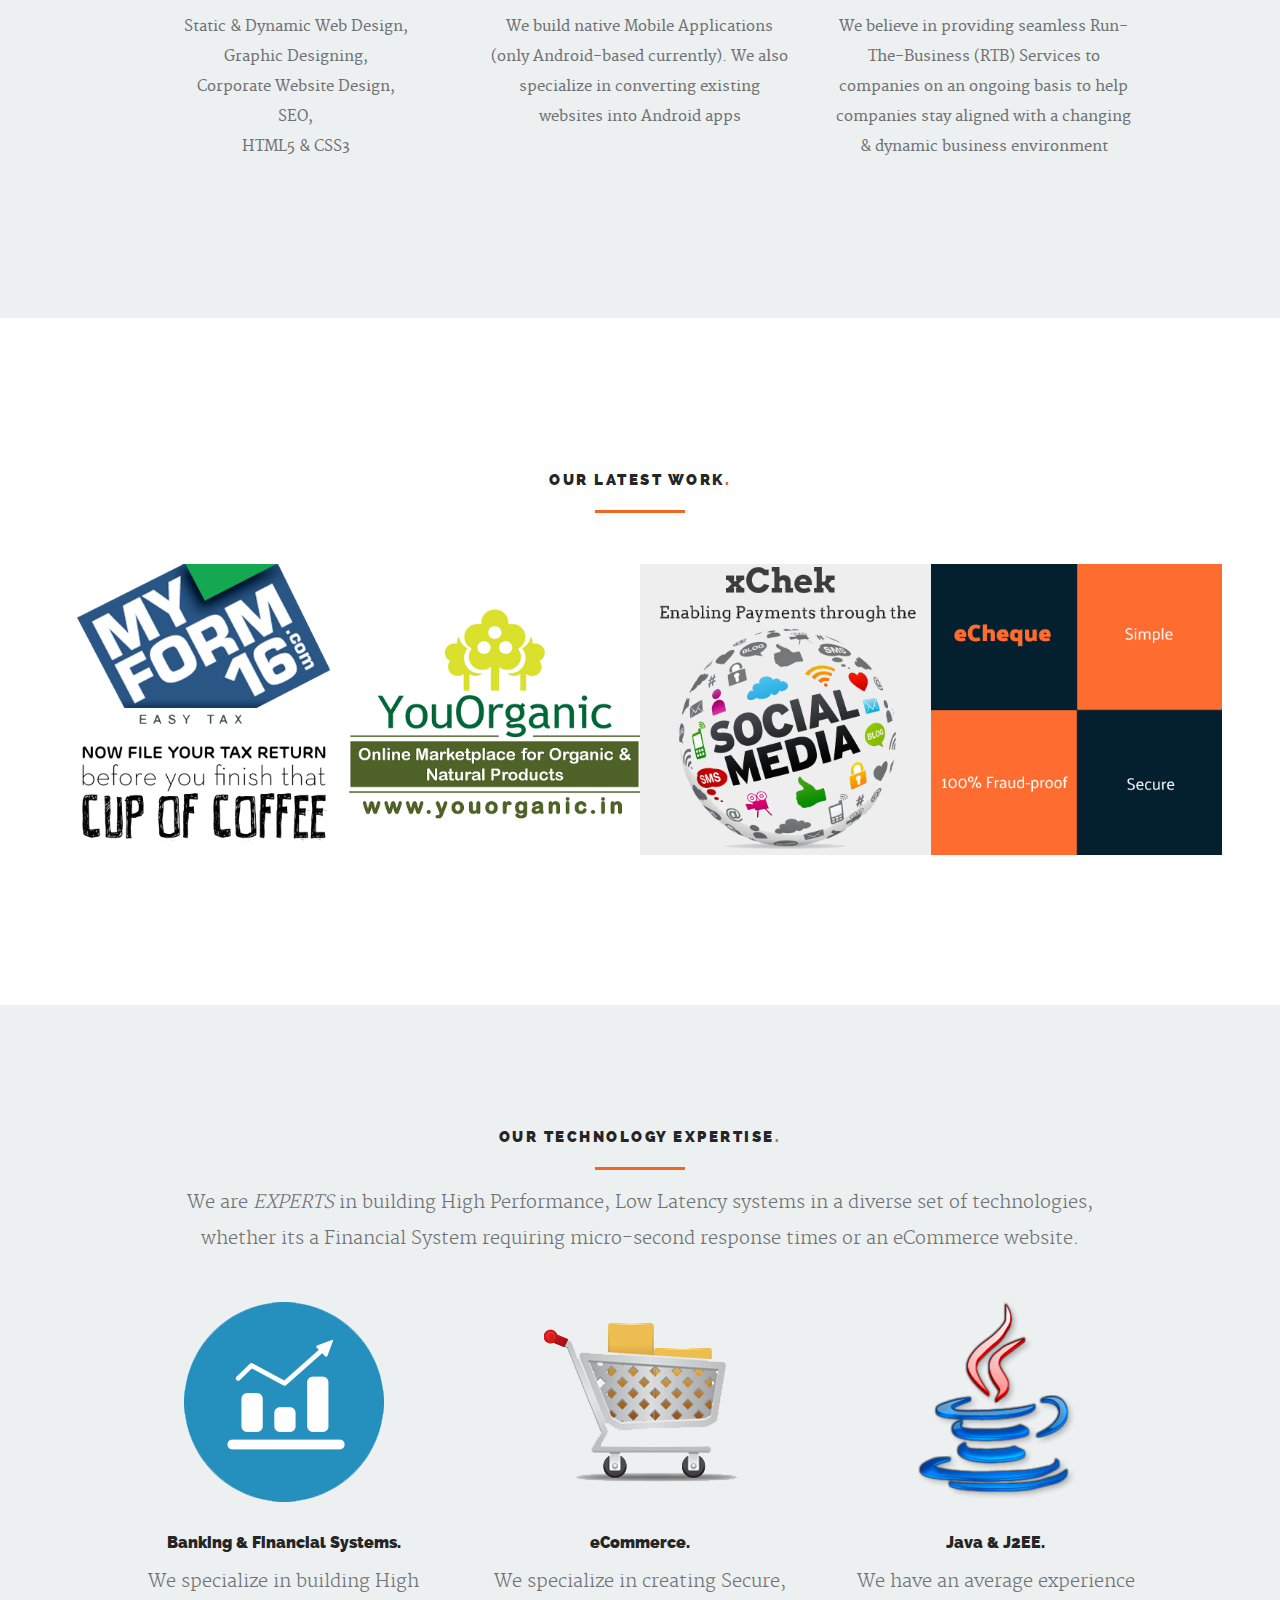
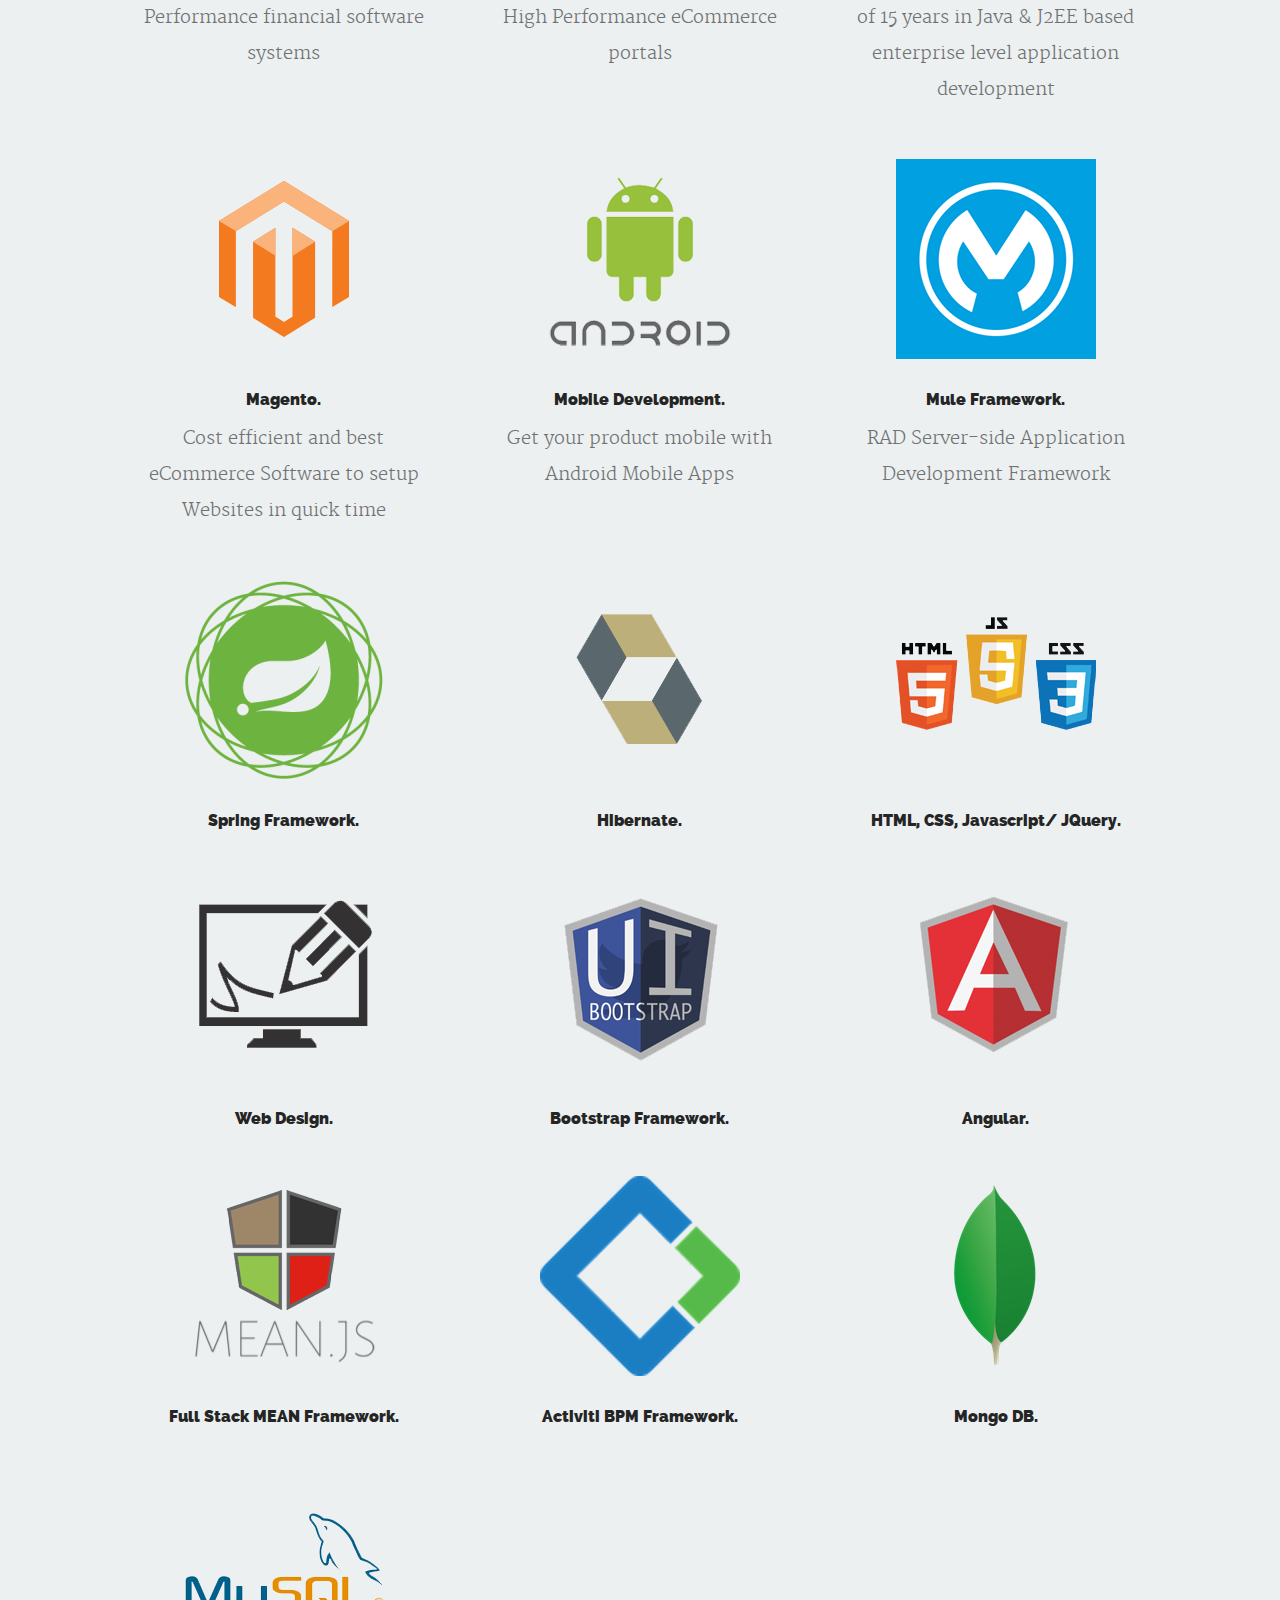
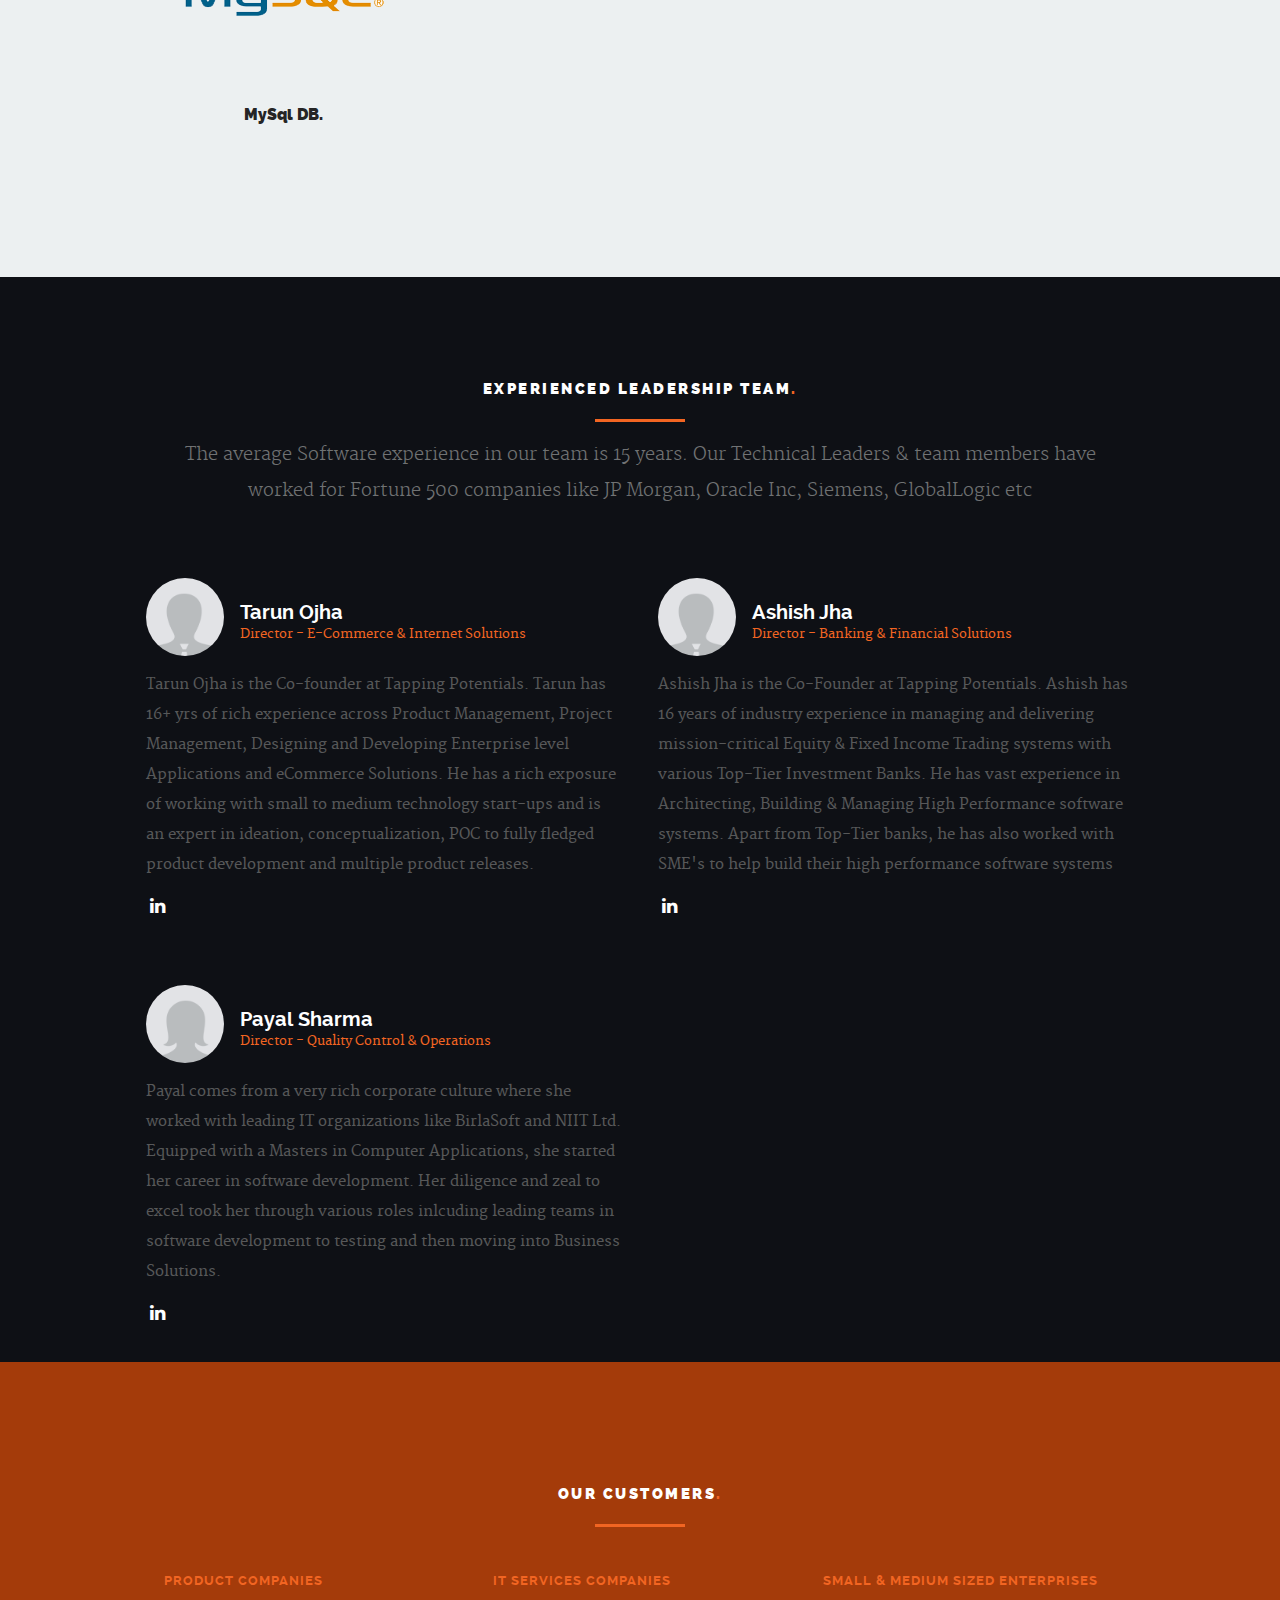
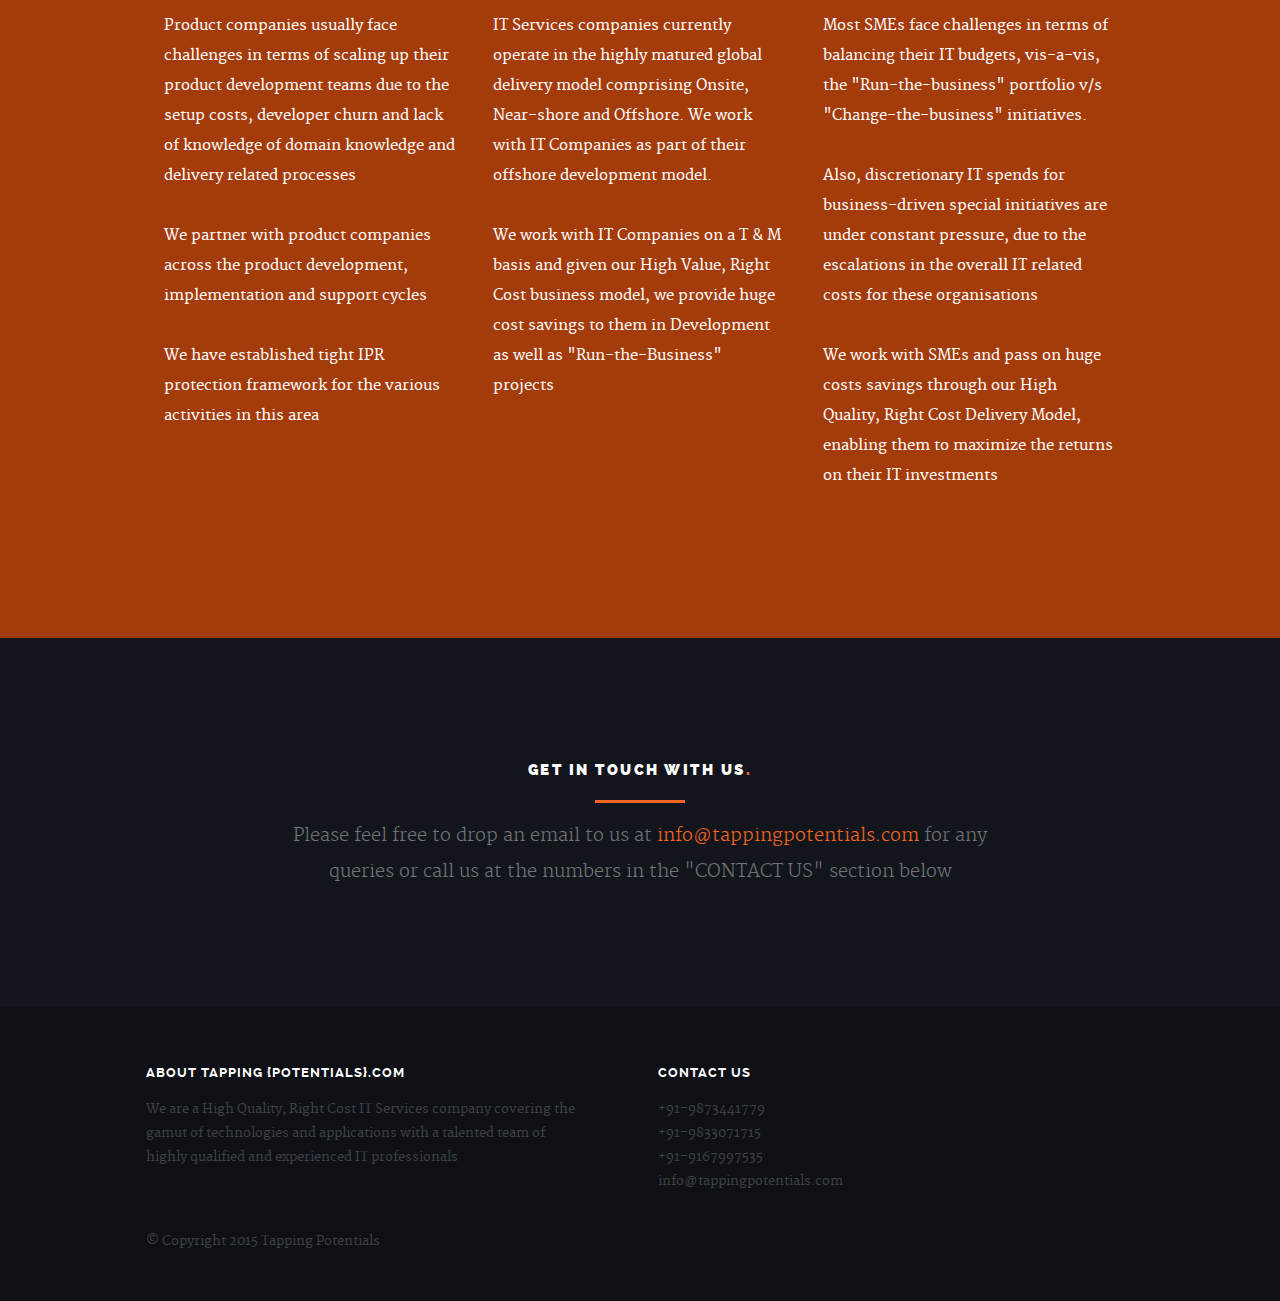
==== commit a4607c4c: "Minor change" ====
--- a/index.html
+++ b/index.html
@@ -167,7 +167,7 @@
 
    		<div class="twelve columns">
 
-	         <h1>Our Awesome Services<span>.</span></h1>
+	         <h1>Our Services<span>.</span></h1>
 
 	         <hr />
 
